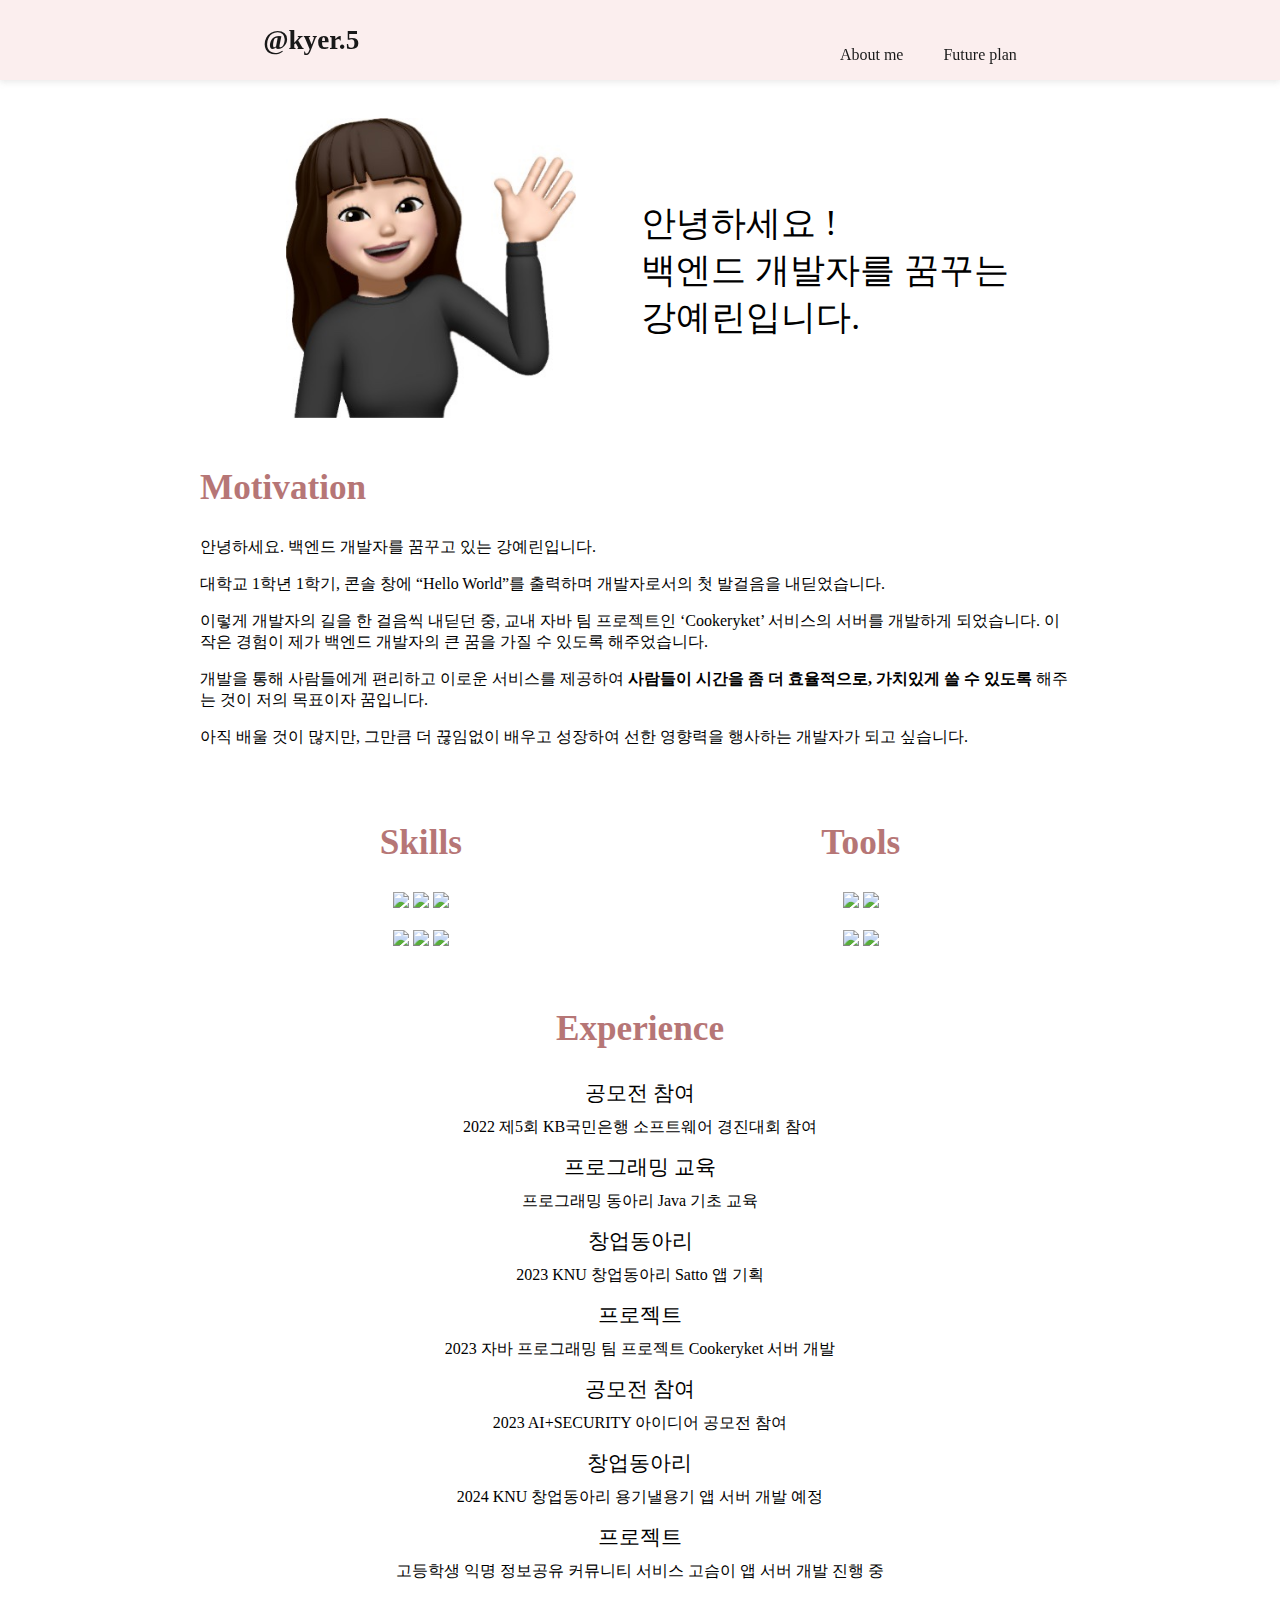
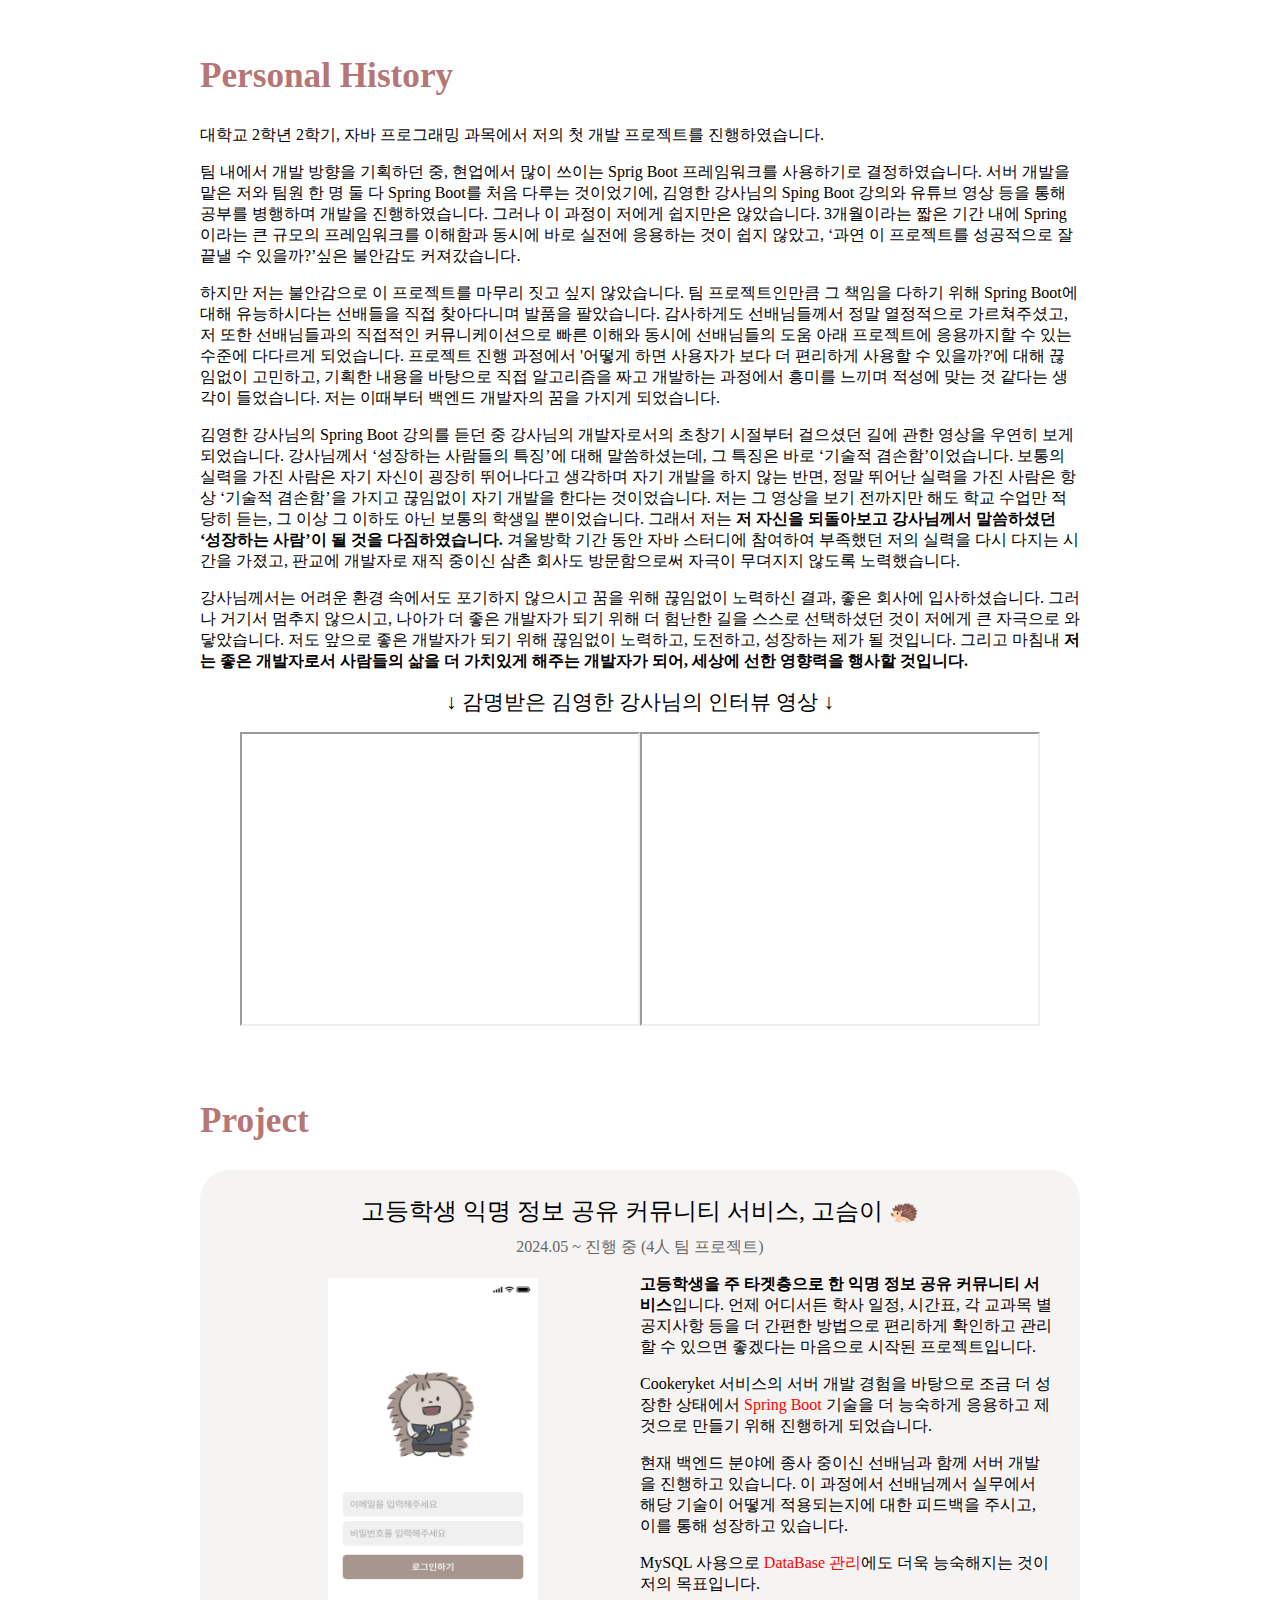
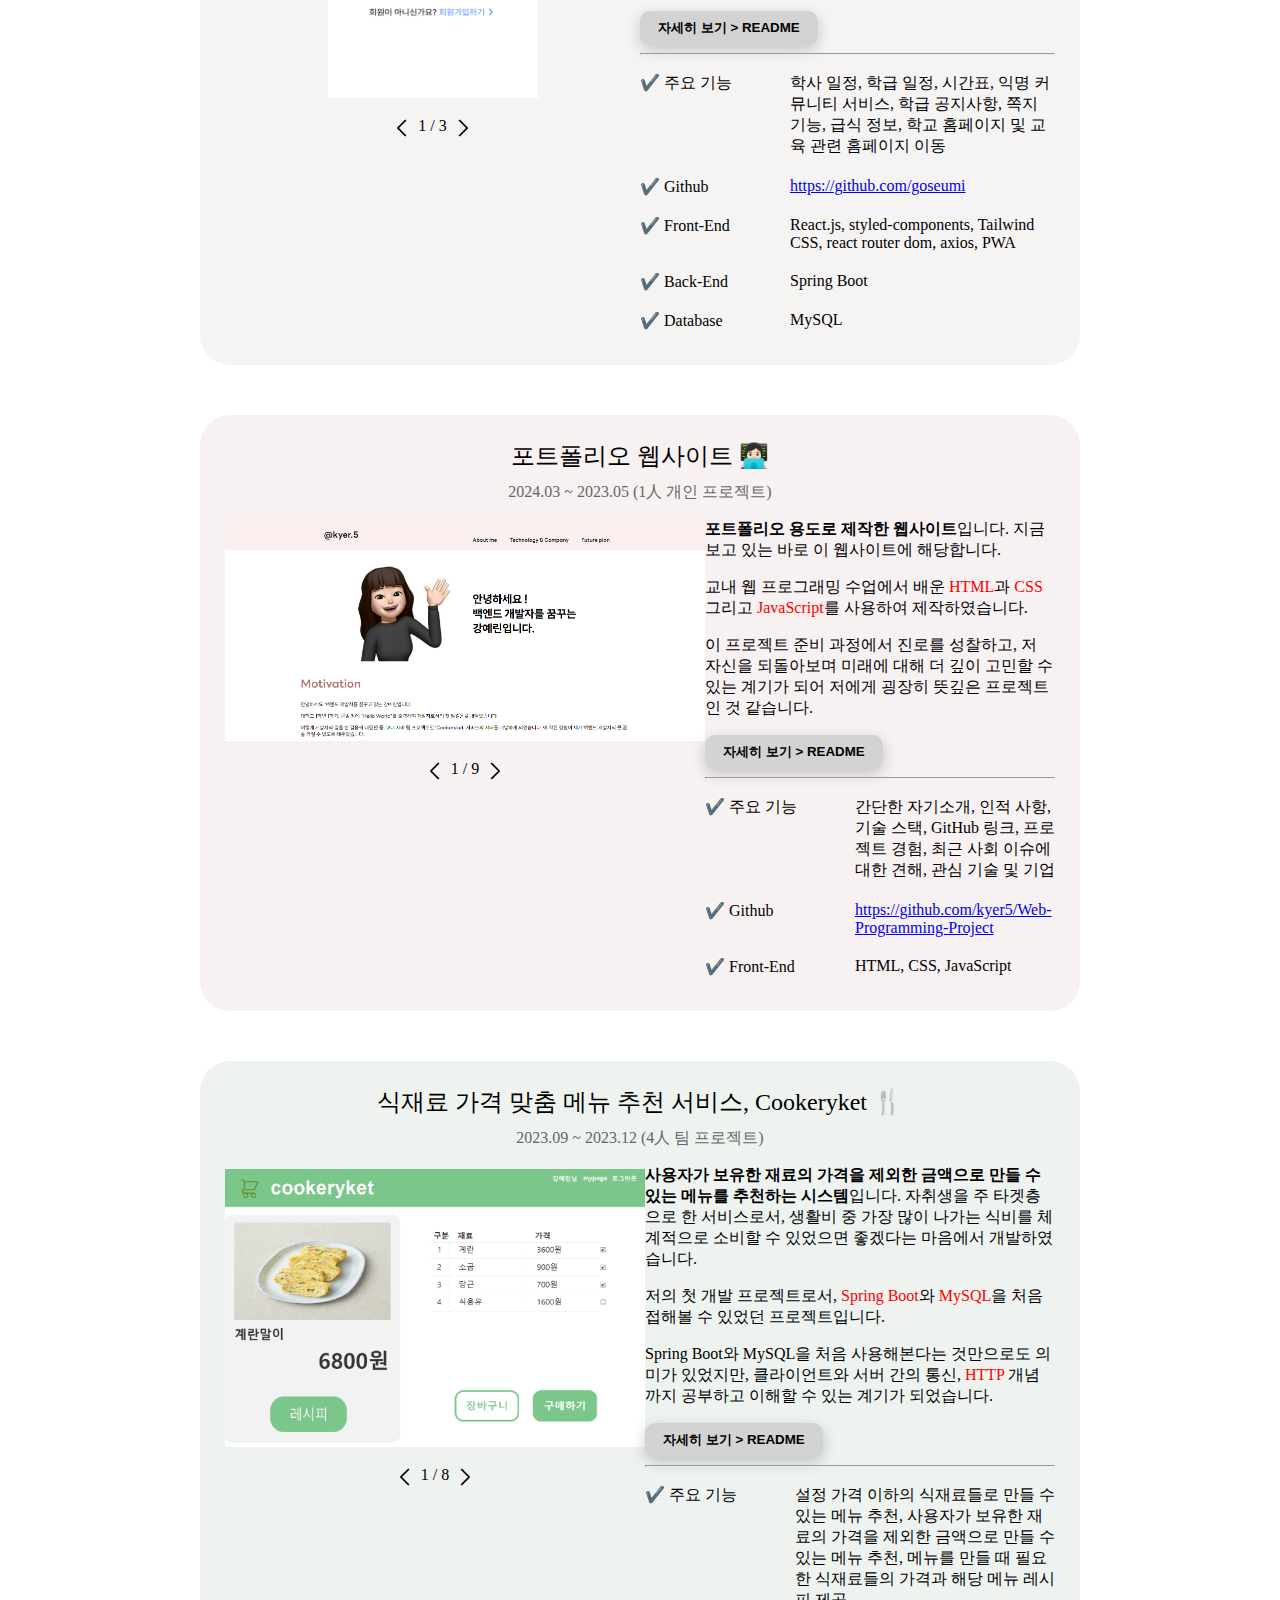
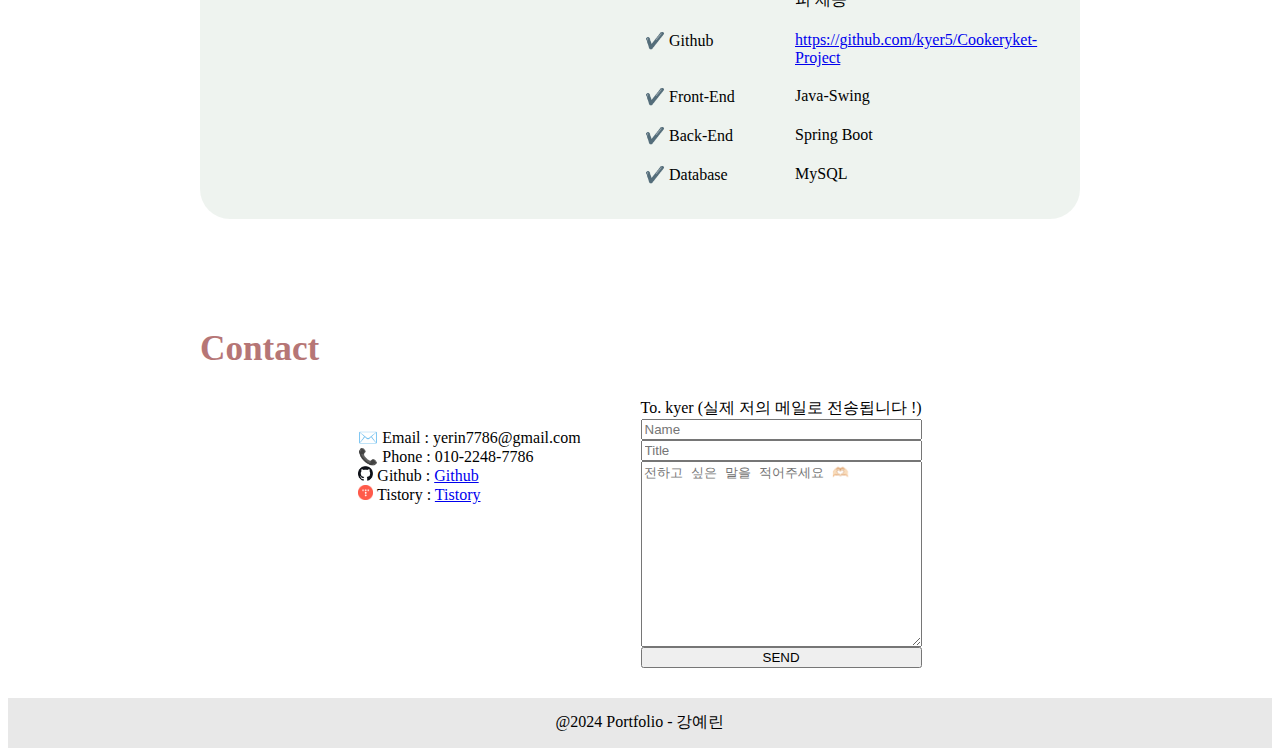
==== src/index.html @ 9c9d26cc "구름톤 유니브 제출용 수정" ====
<!DOCTYPE html>
<html lang="en">
<head>
  <meta charset="UTF-8">
  <meta name="viewport" content="width=device-width, initial-scale=1">
  <title>kyer.5</title>
  <link rel="stylesheet" href="css/font.css">
  <link rel="stylesheet" href="css/main.css">
</head>
<body>
<div id="wrap">
  <header>
    <h1><a href="index.html">@kyer.5</a></h1>
    <div id="header-inner">
      <nav>
        <ul>
          <li>
            <a href="index.html">About me</a>
          </li>
          <!--<li>
            <a href="html/technology_company.html">Technology & Company</a>
          </li>-->
          <li>
            <a href=html/future_plan.html>Future plan</a>
          </li>
        </ul>
      </nav>
    </div>
  </header>
  <section>
    <div class="content-wrap">
      <div class="s-inner">
        <div id="masthead">
          <figure id="mastHeadImage">
            <img src="image/index/profile.jpg" id="profile"/>
          </figure>
          <div id="mastHeadTitle">
            안녕하세요 !
            <br>
            백엔드 개발자를 꿈꾸는
            <br>
            강예린입니다.
          </div>
        </div>
        <article id="motivation">
          <h2 class="sub-theme">Motivation</h2>
          <p>안녕하세요. 백엔드 개발자를 꿈꾸고 있는 강예린입니다.</p>
          <p>대학교 1학년 1학기, 콘솔 창에 “Hello World”를 출력하며 개발자로서의 첫 발걸음을 내딛었습니다.</p>
          <p>이렇게 개발자의 길을 한 걸음씩 내딛던 중, 교내 자바 팀 프로젝트인 ‘Cookeryket’ 서비스의 서버를 개발하게 되었습니다. 이 작은 경험이 제가 백엔드 개발자의 큰 꿈을 가질 수
            있도록 해주었습니다.</p>
          <p>개발을 통해 사람들에게 편리하고 이로운 서비스를 제공하여 <strong>사람들이 시간을 좀 더 효율적으로, 가치있게 쓸 수 있도록</strong> 해주는 것이 저의 목표이자 꿈입니다.</p>
          <p>아직 배울 것이 많지만, 그만큼 더 끊임없이 배우고 성장하여 선한 영향력을 행사하는 개발자가 되고 싶습니다.</p>
        </article>
        <article id="skillsAndTools">
          <div id="skills">
            <h2 class="sub-theme">Skills</h2>
            <a href="https://www.oracle.com/java/" target="_blank" class="simple-icon">
              <img src="https://img.shields.io/badge/JAVA-fc3838?style=flat&amp;logo=OpenJDK&amp;logoColor=white"></a>
            <a href="https://spring.io/projects/spring-boot" target="_blank" class="simple-icon">
              <img
                  src="https://img.shields.io/badge/Spring Boot-6db33f?style=flat&amp;logo=SpringBoot&amp;logoColor=white"></a>
            <a href="https://www.mysql.com" target="_blank" class="simple-icon">
              <img src="https://img.shields.io/badge/MySQL-4479A1?style=flat&amp;logo=MySQL&amp;logoColor=white"></a>
            <br>
            <br>
            <a href="https://www.mysql.com" target="_blank" class="simple-icon">
              <img src="https://img.shields.io/badge/HTML5-E34F26?style=flat&amp;logo=HTML5&amp;logoColor=white"></a>
            <a href="https://www.mysql.com" target="_blank" class="simple-icon">
              <img src="https://img.shields.io/badge/CSS3-1572B6?style=flat&amp;logo=css3&amp;logoColor=white"></a>
            <a href="https://www.mysql.com" target="_blank" class="simple-icon">
              <img
                  src="https://img.shields.io/badge/javascript-F7DF1E?style=flat&amp;logo=javascript&amp;logoColor=white"></a>
          </div>
          <div id="tools">
            <h2 class="sub-theme">Tools</h2>
            <a href="https://www.jetbrains.com/ko-kr/idea/" target="_blank" class="simple-icon">
              <img
                  src="https://img.shields.io/badge/IntelliJ IDEA-000000?style=flat&amp;logo=IntelliJ IDEA&amp;logoColor=white"></a>
            <a href="https://git-scm.com" target="_blank" class="simple-icon">
              <img src="https://img.shields.io/badge/Git-f05032?style=flat&amp;logo=Git&amp;logoColor=white"></a>
            <br>
            <br>
            <a href="https://www.postman.com/" target="_blank" class="simple-icon">
              <img
                  src="https://img.shields.io/badge/Postman-FF6C37?style=flat&amp;logo=Postman&amp;logoColor=white"></a>
            <a href="https://www.postman.com/" target="_blank" class="simple-icon">
              <img src="https://img.shields.io/badge/Figma-F24E1E?style=flat&amp;logo=Figma&amp;logoColor=white"></a>
          </div>
        </article>
        <article id="experience">
          <h2 class="sub-theme">Experience</h2>
          <li>
            <div class="middle-size">공모전 참여</div>
            2022 제5회 KB국민은행 소프트웨어 경진대회 참여
          </li>
          <li>
            <div class="middle-size">프로그래밍 교육</div>
            프로그래밍 동아리 Java 기초 교육
          </li>
          <li>
            <div class="middle-size">창업동아리</div>
            2023 KNU 창업동아리 Satto 앱 기획
          </li>
          <li>
            <div class="middle-size">프로젝트</div>
            2023 자바 프로그래밍 팀 프로젝트 Cookeryket 서버 개발
          </li>
          <li>
            <div class="middle-size">공모전 참여</div>
            2023 AI+SECURITY 아이디어 공모전 참여
          </li>
          <li>
            <div class="middle-size">창업동아리</div>
            2024 KNU 창업동아리 용기낼용기 앱 서버 개발 예정
          </li>
          <li>
            <div class="middle-size">프로젝트</div>
            고등학생 익명 정보공유 커뮤니티 서비스 고슴이 앱 서버 개발 진행 중
          </li>
        </article>
        <article id="personalHistory">
          <h2 class="sub-theme">Personal History</h2>
          <p>
            대학교 2학년 2학기, 자바 프로그래밍 과목에서 저의 첫 개발 프로젝트를 진행하였습니다.
          </p>
          <p>
            팀 내에서 개발 방향을 기획하던 중, 현업에서 많이 쓰이는 Sprig Boot 프레임워크를 사용하기로 결정하였습니다.
            서버 개발을 맡은 저와 팀원 한 명 둘 다 Spring Boot를 처음 다루는 것이었기에, 김영한 강사님의 Sping Boot 강의와 유튜브 영상 등을 통해 공부를 병행하며 개발을
            진행하였습니다.
            그러나 이 과정이 저에게 쉽지만은 않았습니다.
            3개월이라는 짧은 기간 내에 Spring이라는 큰 규모의 프레임워크를 이해함과 동시에 바로 실전에 응용하는 것이 쉽지 않았고, ‘과연 이 프로젝트를 성공적으로 잘 끝낼 수 있을까?’싶은 불안감도
            커져갔습니다.
          </p>
          <p>
            하지만 저는 불안감으로 이 프로젝트를 마무리 짓고 싶지 않았습니다.
            팀 프로젝트인만큼 그 책임을 다하기 위해 Spring Boot에 대해 유능하시다는 선배들을 직접 찾아다니며 발품을 팔았습니다.
            감사하게도 선배님들께서 정말 열정적으로 가르쳐주셨고, 저 또한 선배님들과의 직접적인 커뮤니케이션으로 빠른 이해와 동시에 선배님들의 도움 아래 프로젝트에 응용까지할 수 있는 수준에 다다르게
            되었습니다.
            프로젝트 진행 과정에서 '어떻게 하면 사용자가 보다 더 편리하게 사용할 수 있을까?'에 대해 끊임없이 고민하고, 기획한 내용을 바탕으로 직접 알고리즘을 짜고 개발하는 과정에서 흥미를 느끼며
            적성에 맞는 것 같다는 생각이 들었습니다.
            <em>저는 이때부터 백엔드 개발자의 꿈을 가지게 되었습니다.</em>
          </p>
          <p>
            김영한 강사님의 Spring Boot 강의를 듣던 중 강사님의 개발자로서의 초창기 시절부터 걸으셨던 길에 관한 영상을 우연히 보게 되었습니다.
            강사님께서 ‘성장하는 사람들의 특징’에 대해 말씀하셨는데, 그 특징은 바로 ‘<em>기술적 겸손함</em>’이었습니다.
            보통의 실력을 가진 사람은 자기 자신이 굉장히 뛰어나다고 생각하며 자기 개발을 하지 않는 반면, 정말 뛰어난 실력을 가진 사람은 항상 ‘기술적 겸손함’을 가지고 끊임없이 자기 개발을 한다는
            것이었습니다.
            저는 그 영상을 보기 전까지만 해도 학교 수업만 적당히 듣는, 그 이상 그 이하도 아닌 보통의 학생일 뿐이었습니다.
            그래서 저는 <strong>저 자신을 되돌아보고 강사님께서 말씀하셨던 ‘성장하는 사람’이 될 것을 다짐하였습니다.</strong>
            겨울방학 기간 동안 자바 스터디에 참여하여 부족했던 저의 실력을 다시 다지는 시간을 가졌고, 판교에 개발자로 재직 중이신 삼촌 회사도 방문함으로써 자극이 무뎌지지 않도록 노력했습니다.
          </p>
          <p>
            강사님께서는 어려운 환경 속에서도 포기하지 않으시고 꿈을 위해 끊임없이 노력하신 결과, 좋은 회사에 입사하셨습니다.
            그러나 거기서 멈추지 않으시고, 나아가 더 좋은 개발자가 되기 위해 더 험난한 길을 스스로 선택하셨던 것이 저에게 큰 자극으로 와닿았습니다.
            저도 앞으로 좋은 개발자가 되기 위해 끊임없이 노력하고, 도전하고, 성장하는 제가 될 것입니다.
            그리고 마침내 <strong>저는 좋은 개발자로서 사람들의 삶을 더 가치있게 해주는 개발자가 되어, 세상에 선한 영향력을 행사할 것입니다.</strong>
          </p>
          <div class="middle-size">↓ 감명받은 김영한 강사님의 인터뷰 영상 ↓</div>
          <figure id="youtube">
            <iframe class="youtube-player"
                    src="https://www.youtube.com/embed/_HTj5b59Em0?si=GPtNGM2l-0Gg4qqu"
                    title="YouTube video player"
                    allow="accelerometer; autoplay; clipboard-write; encrypted-media;
                                    gyroscope; picture-in-picture; web-share"
                    referrerpolicy="strict-origin-when-cross-origin" allowfullscreen>
            </iframe>
            <iframe class="youtube-player"
                    src="https://www.youtube.com/embed/MNyNRraMU8Y?si=VzzTMIPouLsVgLO7"
                    title="YouTube video player"
                    allow="accelerometer; autoplay; clipboard-write; encrypted-media;
                                    gyroscope; picture-in-picture; web-share"
                    referrerpolicy="strict-origin-when-cross-origin" allowfullscreen>
            </iframe>
          </figure>
        </article>
        <article id="project">
          <h2 class="sub-theme">Project</h2>
          <div class="box1">
            <div class="project-title">
              고등학생 익명 정보 공유 커뮤니티 서비스, 고슴이 🦔
            </div>
            <div class="project-period">
              <span class="text-color-gray">2024.05 ~ 진행 중 (4人 팀 프로젝트)</span>
            </div>
            <div class="project-content">
              <div class="project-image-slider-box">
                <div class="project-image-slider-goseumi">
                  <div class="project-image-container-box-goseumi">
                    <div class="project-image-container-goseumi">
                      <div class="project-image-inner">
                        <img src="image/index/project/goseumi/goseumi_01.png" class="goseumi-img"/>
                      </div>
                      <div class="project-image-inner">
                        <img src="image/index/project/goseumi/goseumi_02.png" class="goseumi-img"/>
                      </div>
                      <div class="project-image-inner">
                        <img src="image/index/project/goseumi/goseumi_03.png" class="goseumi-img"/>
                      </div>
                    </div>
                  </div>
                  <div class="slider-page">
                    <button type="button" class="prev" id="goseumi-prev-btn">
                      <img src="image/index/project/left_arrow.png" class="slider-btn"/>
                    </button>
                    <div>
                      <span id="goseumi-current-number">1</span>
                      /
                      <span>3</span>
                    </div>
                    <button type="button" class="next" id="goseumi-next-btn">
                      <img src="image/index/project/right_arrow.png" class="slider-btn"/>
                    </button>
                  </div>
                  <script src="js/goseumi_image_slide.js"></script>
                </div>
              </div>
              <div class="project-description">
                <p><b>고등학생을 주 타겟층으로 한 익명 정보 공유 커뮤니티 서비스</b>입니다.
                  언제 어디서든 학사 일정, 시간표, 각 교과목 별 공지사항 등을 더 간편한 방법으로 편리하게 확인하고 관리할 수 있으면 좋겠다는 마음으로 시작된 프로젝트입니다.</p>
                <p>Cookeryket 서비스의 서버 개발 경험을 바탕으로 조금 더 성장한 상태에서 <span class="text-color-red">Spring Boot</span> 기술을 더
                  능숙하게 응용하고 제것으로 만들기 위해 진행하게 되었습니다.
                <p>현재 백엔드 분야에 종사 중이신 선배님과 함께 서버 개발을 진행하고 있습니다.
                  이 과정에서 선배님께서 실무에서 해당 기술이 어떻게 적용되는지에 대한 피드백을 주시고, 이를 통해 성장하고 있습니다.</p>
                <p>MySQL 사용으로 <span class="text-color-red">DataBase 관리</span>에도 더욱 능숙해지는 것이 저의 목표입니다.</p>
                <button id="myBtn1" class="readme-btn" type="button" onclick="showModal('myModal1')">자세히 보기 > README
                </button>
                <div id="myModal1" class="modal">
                  <div class="modal-content">
                    <span class="close" onclick="closeModal('myModal1')">&times;</span>
                    <h2>고등학생 익명 정보 공유 커뮤니티 서비스, 고슴이 🦔</h2>
                    <hr>
                    <h3>📌 Summary</h3>
                    <p><b>고등학생을 주 타겟층으로 한 익명 정보 공유 서비스</b>입니다. 언제 어디서든 학시 일정, 시간표, 각 교과목 별 공지사항 등을 더 간편한 방법으로 편리하게
                      확인하고 관리할 수 있으면 좋겠다는 마음으로 시작된 프로젝트입니다.</p>
                    <p>Cookeryket 서비스의 서버 개발 경험을 바탕으로 조금 더 성장한 상태에서 Spring Boot 기술을 더 능숙하게 응용하고 제것으로 만들기 위해 진행하게
                      되었습니다.</p>
                    <p>MySQL 사용으로 DataBase 관리에도 더욱 능숙해지는 것이 저의 목표입니다.</p>
                    <h3>* 주요 기능</h3>
                    <ul>
                      <li>
                        학사 일정, 학급 일정, 학급 공지사항, 시간표, 급식 정보 확인하기
                      </li>
                      <li>
                        익명 커뮤니티 서비스
                      </li>
                      <li>
                        쪽지 기능
                      </li>
                      <li>
                        학교 홈페이지 및 교육 관련 홈페이지 이동
                      </li>
                    </ul>
                    <h3>🤔 Background</h3>
                    <p> 요즘 대부분의 고등학교에서 학생들에게 태블릿을 지급한다는 사실을 알게 된 것에서 출발한 토이 프로젝트입니다.
                      현재 고등학교 3학년인 제 동생이 수행평가 공지, 시간표, 급식 정보를 더 간편하게 확인하고 싶다는 말에 기반하여 개발하게 되었습니다.
                      저의 학창시절에도 시간표나 급식 정보를 각각 다른 홈페이지에서 번거롭게 확인했던 기억에 매우 실용적인 기능이라는 생각이 들었고,
                      마침 Spring Boot를 더 공부하고 활용해보고 싶었기에 딱 좋은 프로젝트라고 판단하였습니다.</p>
                    <h3>🔍 Meaning</h3>
                    <p> 프로젝트를 기획하고 개발에 들어간지 얼마 되지 않아, 프로젝트를 끝낸 후에 회고를 적을 예정입니다 !</p>
                    <h3>🔨 Technology Stack(s)</h3>
                    <ul>
                      <li>
                        Frontend : React.js, styled-components, Tailwind CSS, react router dom, axios, PWA
                      </li>
                      <li>
                        Backend : Spring Boot
                      </li>
                      <li>
                        Database : MySQL
                      </li>
                    </ul>
                    <h3>👪 Members</h3>
                    <ul>
                      <li>
                        오진영 (Frontend) : <a href="https://github.com/JJJJ55">https://github.com/JJJJ55</a>
                      </li>
                      <li>
                        윤가은 (Frontend) : <a href="https://github.com/yungan9">https://github.com/yungan9</a>
                      </li>
                      <li>
                        송광호 (Backend) : <a href="https://github.com/skh990427">https://github.com/skh990427</a>
                      </li>
                      <li>
                        강예린 (Backend) : 본인
                      </li>
                    </ul>
                  </div>
                </div>
                <script src="js/modal.js"></script>
                <hr>
                <div class="project-description-skill">
                  <div class="project-description-skill-type">
                    <div class="project-description-label">
                      ✔️ 주요 기능
                    </div>
                    <div class="project-description-value">
                      학사 일정, 학급 일정, 시간표, 익명 커뮤니티 서비스, 학급 공지사항, 쪽지 기능, 급식 정보, 학교 홈페이지 및 교육 관련 홈페이지 이동
                    </div>
                  </div>
                  <div class="project-description-skill-type">
                    <div class="project-description-label">
                      ✔️ Github
                    </div>
                    <div class="project-description-value">
                      <a href="https://github.com/goseumi">https://github.com/goseumi</a>
                    </div>
                  </div>
                  <div class="project-description-skill-type">
                    <div class="project-description-label">
                      ✔️ Front-End
                    </div>
                    <div class="project-description-value">
                      React.js, styled-components, Tailwind CSS, react router dom, axios, PWA
                    </div>
                  </div>
                  <div class="project-description-skill-type">
                    <div class="project-description-label">
                      ✔️ Back-End
                    </div>
                    <div class="project-description-value">
                      Spring Boot
                    </div>
                  </div>
                  <div class="project-description-skill-type">
                    <div class="project-description-label">
                      ✔️ Database
                    </div>
                    <div class="project-description-value">
                      MySQL
                    </div>
                  </div>
                </div>
              </div>
            </div>
          </div>
          <div class="box2">
            <div class="project-title">
              포트폴리오 웹사이트 👩🏻‍💻
            </div>
            <div class="project-period">
              <span class="text-color-gray">2024.03 ~ 2023.05 (1人 개인 프로젝트)</span>
            </div>
            <div class="project-content">
              <div class="project-image-slider-box">
                <div class="project-image-slider-portfolio">
                  <div class="project-image-container-box-portfolio">
                    <div class="project-image-container-portfolio">
                      <div class="project-image-inner">
                        <img src="image/index/project/portfolio/portfolio_01.png" class="portfolio-img"/>
                      </div>
                      <div class="project-image-inner">
                        <img src="image/index/project/portfolio/portfolio_02.png" class="portfolio-img"/>
                      </div>
                      <div class="project-image-inner">
                        <img src="image/index/project/portfolio/portfolio_03.png" class="portfolio-img"/>
                      </div>
                      <div class="project-image-inner">
                        <img src="image/index/project/portfolio/portfolio_04.png" class="portfolio-img"/>
                      </div>
                      <div class="project-image-inner">
                        <img src="image/index/project/portfolio/portfolio_05.png" class="portfolio-img"/>
                      </div>
                      <div class="project-image-inner">
                        <img src="image/index/project/portfolio/portfolio_06.png" class="portfolio-img"/>
                      </div>
                      <div class="project-image-inner">
                        <img src="image/index/project/portfolio/portfolio_07.png" class="portfolio-img"/>
                      </div>
                      <div class="project-image-inner">
                        <img src="image/index/project/portfolio/portfolio_08.png" class="portfolio-img"/>
                      </div>
                      <div class="project-image-inner">
                        <img src="image/index/project/portfolio/portfolio_09.png" class="portfolio-img"/>
                      </div>
                    </div>
                  </div>
                  <div class="slider-page">
                    <button type="button" class="prev" id="portfolio-prev-btn">
                      <img src="image/index/project/left_arrow.png" class="slider-btn"/>
                    </button>
                    <div>
                      <span id="portfolio-current-number">1</span>
                      /
                      <span>9</span>
                    </div>
                    <button type="button" class="next" id="portfolio-next-btn">
                      <img src="image/index/project/right_arrow.png" class="slider-btn"/>
                    </button>
                  </div>
                </div>
                <script src="js/portfolio_image_slide.js"></script>
              </div>
              <div class="project-description">
                <p><b>포트폴리오 용도로 제작한 웹사이트</b>입니다.
                  지금 보고 있는 바로 이 웹사이트에 해당합니다.</p>
                <p>교내 웹 프로그래밍 수업에서 배운 <span class="text-color-red">HTML</span>과 <span
                    class="text-color-red">CSS</span>
                  그리고 <span class="text-color-red">JavaScript</span>를 사용하여 제작하였습니다.</p>
                <p>이 프로젝트 준비 과정에서 진로를 성찰하고, 저 자신을 되돌아보며 미래에 대해 더 깊이 고민할 수 있는 계기가 되어 저에게 굉장히 뜻깊은 프로젝트인 것 같습니다.</p>
                <button id="myBtn2" class="readme-btn" type="button" onclick="showModal('myModal2')">자세히 보기 > README
                </button>
                <div id="myModal2" class="modal">
                  <div class="modal-content">
                    <span class="close" onclick="closeModal('myModal2')">&times;</span>
                    <h2>포트폴리오 웹사이트 👩🏻‍💻</h2>
                    <hr>
                    <h3>📌 Summary</h3>
                    <p><b>포트폴리오 용도로 제작한 웹사이트</b>입니다. 지금 보고 있는 바로 이 웹사이트에 해당합니다.
                    <p>교내 웹 프로그래밍 수업에서 배운 HTML과 CSS 그리고 JavaScript를 사용하여 제작하였습니다.</p>
                    <p>이 프로젝트 준비 과정에서 진로를 성찰하고, 저 자신을 되돌아보며 미래에 대해 더 깊이 고민할 수 있는 계기가 되어 저에게 굉장히 뜻깊은 프로젝트인 것 같습니다.</p>
                    <h3>* 주요 기능</h3>
                    <ul>
                      <li>
                        간단한 자기소개
                      </li>
                      <li>
                        기술 스택
                      </li>
                      <li>
                        프로젝트 경험
                      </li>
                      <li>
                        최근 사회 이슈에 대한 견해
                      </li>
                      <li>
                        관심 기술 및 기업
                      </li>
                    </ul>
                    <h3>🤔 Background</h3>
                    <p>교내 웹 프로그래밍 수업에서 진행한 개인 프로젝트로, 진로 성찰, 자기 평가, 취업 준비를 위해 자기 소개, 관심 기술, 관심 기업에 대해 작성하고 구현한 웹페이지
                      입니다.</p>
                    <h3>🔍 Meaning</h3>
                    <p> 지금까지 저는 웹페이지의 레이아웃을 구현할 때 CSS의 ‘display’, ‘float’, ‘position’ 같은 속성을 주로 사용해왔습니다.
                      그러나 이번 프로젝트에서는 뷰포트나 요소의 크기에 따라 동적으로 레이아웃을 배치하여 효율적으로 구현하고 싶었습니다.
                      그러나 기존의 방법들로는 이 방식대로 구현하기에 매우 복잡했습니다.
                      이로 인해 레이아웃을 표현하는 부분에서 어려움을 겪고 있었습니다.</p>
                    <p>해결책을 찾기 위해 여러 방법을 모색하던 중, CSS3에 추가된 ‘flexbox’ 속성을 알게 되었습니다.
                      flexbox는 뷰포트나 요소의 크기가 불명확하거나 동적으로 변할 때에도 요소를 효율적으로 배치하고, 정렬하고, 분산시키는 기능을 가지고 있었습니다.
                      그래서 저는 레이아웃 문제를 해결하기 위해 모든 ‘display’ 속성에 ‘flex’를 적용함으로써 제가 겪었던 문제를 해결할 수 있었습니다.</p>
                    <div class="result">
                      <figure>
                        <img src="image/index/project/portfolio/display_flex.png" id="portfolio-result-img-01"/>
                        <figcaption>
                          display: flex 적용 코드
                        </figcaption>
                      </figure>
                      <figure>
                        <img src="image/index/project/portfolio/flex_result.png" id="portfolio-result-img-02"/>
                        <figcaption>
                          display: flex 적용 후 justify-content: space-around로 뷰포트에 따라 자식 요소들이 적절한 위치에 배치된 모습
                        </figcaption>
                      </figure>
                    </div>
                    <p>웹 프로젝트 준비 과정에서 개발자를 꿈꾸는 다양한 사람들의 이야기가 담긴 포트폴리오들을 찾아 보게 되었습니다.
                      개발자가 되기 위해 정말 많은 사람들이 열심히 노력하고 있다는 것을 실감하였습니다.
                      또, 저의 추후 계획을 세워보면서 취업까지 시간이 정말 얼마 남지 않았다는 것을 크게 깨달았습니다. </p>
                    <p>이러한 것들이 저에게 큰 자극이 되었습니다.
                      안일하게만 생각했던 지난 시간들을 반성하고, 부지런히 공부하고 노력해야겠다는 마음을 다잡을 수 있는 계기가 되었습니다.
                      이렇게 저를 돌아보는 시간을 가지고, 추후 계획까지 세울 수 있게 되어 저에게 정말 뜻깊은 프로젝트인 것 같습니다.</p>
                    <h3>🔨 Technology Stack(s)</h3>
                    <ul>
                      <li>
                        Frontend : HTML, CSS, JavaScript
                      </li>
                    </ul>
                  </div>
                </div>
                <script src="js/modal.js"></script>
                <hr>
                <div class="project-description-skill">
                  <div class="project-description-skill-type">
                    <div class="project-description-label">
                      ✔️ 주요 기능
                    </div>
                    <div class="project-description-value">
                      간단한 자기소개, 인적 사항, 기술 스택, GitHub 링크, 프로젝트 경험, 최근 사회 이슈에 대한 견해, 관심 기술 및 기업
                    </div>
                  </div>
                  <div class="project-description-skill-type">
                    <div class="project-description-label">
                      ✔️ Github
                    </div>
                    <div class="project-description-value">
                      <a href="https://github.com/kyer5/Web-Programming-Project">https://github.com/kyer5/Web-Programming-Project</a>
                    </div>
                  </div>
                  <div class="project-description-skill-type">
                    <div class="project-description-label">
                      ✔️ Front-End
                    </div>
                    <div class="project-description-value">
                      HTML, CSS, JavaScript
                    </div>
                  </div>
                </div>
              </div>
            </div>
          </div>
          <div class="box3">
            <div class="project-title">
              식재료 가격 맞춤 메뉴 추천 서비스, Cookeryket 🍴
            </div>
            <div class="project-period">
              <span class="text-color-gray">2023.09 ~ 2023.12 (4人 팀 프로젝트)</span>
            </div>
            <div class="project-content">
              <div class="project-image-slider-box">
                <div class="project-image-slider-cookeryket">
                  <div class="project-image-container-box-cookeryket">
                    <div class="project-image-container-cookeryket">
                      <div class="project-image-inner">
                        <img src="image/index/project/cookeryket/cookeryket_01.png" class="cookeryket-img"/>
                      </div>
                      <div class="project-image-inner">
                        <img src="image/index/project/cookeryket/cookeryket_02.png" class="cookeryket-img"/>
                      </div>
                      <div class="project-image-inner">
                        <img src="image/index/project/cookeryket/cookeryket_03.png" class="cookeryket-img"/>
                      </div>
                      <div class="project-image-inner">
                        <img src="image/index/project/cookeryket/cookeryket_04.png" class="cookeryket-img"/>
                      </div>
                      <div class="project-image-inner">
                        <img src="image/index/project/cookeryket/cookeryket_05.png" class="cookeryket-img"/>
                      </div>
                      <div class="project-image-inner">
                        <img src="image/index/project/cookeryket/cookeryket_06.png" class="cookeryket-img"/>
                      </div>
                      <div class="project-image-inner">
                        <img src="image/index/project/cookeryket/cookeryket_07.png" class="cookeryket-img"/>
                      </div>
                      <div class="project-image-inner">
                        <img src="image/index/project/cookeryket/cookeryket_08.png" class="cookeryket-img"/>
                      </div>
                    </div>
                  </div>
                  <div class="slider-page">
                    <button type="button" class="prev" id="cookeryket-prev-btn">
                      <img src="image/index/project/left_arrow.png" class="slider-btn"/>
                    </button>
                    <div>
                      <span id="cookeryket-current-number">1</span>
                      /
                      <span>8</span>
                    </div>
                    <button type="button" class="next" id="cookeryket-next-btn">
                      <img src="image/index/project/right_arrow.png" class="slider-btn"/>
                    </button>
                  </div>
                  <script src="js/cookeryket_image_slide.js"></script>
                </div>
              </div>
              <div class="project-description">
                <p><b>사용자가 보유한 재료의 가격을 제외한 금액으로 만들 수 있는 메뉴를 추천하는 시스템</b>입니다.
                  자취생을 주 타겟층으로 한 서비스로서, 생활비 중 가장 많이 나가는 식비를 체계적으로 소비할 수 있었으면 좋겠다는 마음에서 개발하였습니다.</p>
                <p>저의 첫 개발 프로젝트로서, <span class="text-color-red">Spring Boot</span>와 <span
                    class="text-color-red">MySQL</span>을 처음 접해볼 수 있었던 프로젝트입니다.</p>
                <p>Spring Boot와 MySQL을 처음 사용해본다는 것만으로도 의미가 있었지만, 클라이언트와 서버 간의 통신, <span
                    class="text-color-red">HTTP</span> 개념까지 공부하고 이해할 수 있는 계기가 되었습니다.</p>
                <button id="myBtn3" class="readme-btn" type="button" onclick="showModal('myModal3')">자세히 보기 > README
                </button>
                <div id="myModal3" class="modal">
                  <div class="modal-content">
                    <span class="close" onclick="closeModal('myModal3')">&times;</span>
                    <h2>식재료 가격 맞춤 메뉴 추천 서비스, Cookeryket 🍴</h2>
                    <hr>
                    <h3>📌 Summary</h3>
                    <p><b>사용자가 보유한 재료의 가격을 제외한 금액으로 만들 수 있는 메뉴를 추천하는 시스템</b>입니다. 자취생을 주 타겟층으로 한 서비스로서, 생활비 중 가장 많이 나가는
                      식비를 체계적으로 소비할 수 있었으면 좋겠다는 마음에서 개발하였습니다.
                    <p>저의 첫 개발 프로젝트로서,Spring Boot와 MySQL을 처음 접해볼 수 있었던 프로젝트입니다.</p>
                    <p>Spring Boot와 MySQL을 처음 사용해본다는 것만으로도 의미가 있었지만, 클라이언트와 서버 간의 통신, HTTP 개념까지 공부하고 이해할 수 있는 계기가
                      되었습니다.</p>
                    <h3>* 주요 기능</h3>
                    <ul>
                      <li>
                        설정 가격 이하의 식재료들로 만들 수 있는 메뉴 추천
                      </li>
                      <li>
                        사용자가 보유한 재료의 가격을 제외한 금액으로 만들 수 있는 메뉴 추천
                      </li>
                      <li>
                        메뉴를 만들 때 필요한 식재료들의 가격과 해당 메뉴 레시피 제공
                      </li>
                    </ul>
                    <h3>🤔 Background</h3>
                    <p>2023년 2학기 재학 당시 ‘자바 프로그래밍2’라는 과목에서 진행한 4인 팀 프로젝트입니다.
                      어떤 주제로 프로젝트를 진행할지 고민하던 중, 자취생들이 생활비 중 가장 많은 지출을 차지하는 식비를 체계적으로 소비할 수 있으면 좋겠다는 생각을 바탕으로 이 주제를
                      선정하게 되었습니다.</p>
                    <h3>🔍 Meaning</h3>
                    <p>저는 메뉴에 필요한 재료들을 저장하는 방식에서 어려움을 느껴 많은 고민을 했습니다.</p>
                    <p>하나의 메뉴에는 여러 재료가 포함되어 있습니다. 그리고 하나의 재료는 여러 메뉴에 포함될 수 있으므로 메뉴와 재료는 다대다 관계의 특징을 띄고 있었습니다.</p>
                    <p>하지만 김영한 강사님의 Spring Boot 강의 중 다대다 관계는 관계형 데이터베이스는 물론이고 엔티티에서도 거의 사용하지 않는다고 하셨고, 지양하는 것이 좋다고 말씀 하셨습니다.
                      그래서 저는 이 다대다 관계로 복합키를 가진 이 테이블을 풀어내는 방법에 대해 고민했습니다.
                      밑에 사진 자료처럼 메뉴재료라는 테이블을 추가하여 다대다 관계를 일대다, 다대일 관계로 풀어내었고, 강사님께서 말씀하신 문제를 해결할 수 있었습니다.</p>
                    <p>그 당시 데이터베이스에 대한 개념이 전혀 없었고, 처음 다뤄보는 것이었기 때문에 이런 문제들에서 어려움을 겪었지만 노력 끝에 해결할 수 있었습니다.</p>
                    <div class="result">
                      <figure>
                        <img src="image/index/project/cookeryket/cookeryket_database.png" id="cookeryket-result-img"/>
                        <figcaption>
                          cookeryket database 중 menu_ingredient 테이블
                        </figcaption>
                      </figure>
                    </div>
                    <p> 처음으로 Git을 사용하여 다른 사람들과의 협업을 경험한 프로젝트라는 점에서 의미가 깊습니다.
                      Git을 어떻게 사용하는지 배웠을 뿐만 아니라, 한 학기 동안 다른 사람들과 호흡을 맞추는 법에 대해서도 배울 수 있었던 프로젝트입니다.</p>
                    <p> 당시에는 Git을 포함하여 Spring Boot와 DB에 대한 기본적인 지식조차 없었지만, 이것들을 익히면서 결과적으로 뿌듯한 결실을 얻을 수 있었다는 점에서 저 자신을 한
                      단계 성장시킨 프로젝트이기도 합니다.</p>
                    <p>마지막으로, 제가 백엔드 개발자의 꿈을 심어준 프로젝트입니다. 시작의 계기는 수업이었지만, 결과적으로는 저의 적성에 맞는 분야를 찾았기에 굉장히 뜻깊은
                      프로젝트입니다.</p>
                    <h3>🔨 Technology Stack(s)</h3>
                    <ul>
                      <li>
                        Frontend : Java-Swing
                      </li>
                      <li>
                        Backend : Spring Boot
                      </li>
                      <li>
                        Database : MySQL
                      </li>
                    </ul>
                    <h3>👪 Members</h3>
                    <ul>
                      <li>
                        강윤묵 (Frontend) : <a
                          href="https://github.com/KingKingYunMook">https://github.com/KingKingYunMook</a>
                      </li>
                      <li>
                        김은별 (Frontend) : <a href="https://github.com/eunbel22">https://github.com/eunbel22</a>
                      </li>
                      <li>
                        강예린 (Backend) : 본인
                      </li>
                      <li>
                        차주혜 (Backend) : <a href="https://github.com/Alal11">https://github.com/Alal11</a>
                      </li>
                    </ul>
                  </div>
                </div>
                <hr>
                <div class="project-description-skill">
                  <div class="project-description-skill-type">
                    <div class="project-description-label">
                      ✔️ 주요 기능
                    </div>
                    <div class="project-description-value">
                      설정 가격 이하의 식재료들로 만들 수 있는 메뉴 추천, 사용자가 보유한 재료의 가격을 제외한 금액으로 만들 수 있는 메뉴 추천, 메뉴를 만들 때 필요한 식재료들의 가격과
                      해당 메뉴 레시피 제공
                    </div>
                  </div>
                  <div class="project-description-skill-type">
                    <div class="project-description-label">
                      ✔️ Github
                    </div>
                    <div class="project-description-value">
                      <a href="https://github.com/kyer5/Cookeryket-Project">https://github.com/kyer5/Cookeryket-Project</a>
                    </div>
                  </div>
                  <div class="project-description-skill-type">
                    <div class="project-description-label">
                      ✔️ Front-End
                    </div>
                    <div class="project-description-value">
                      Java-Swing
                    </div>
                  </div>
                  <div class="project-description-skill-type">
                    <div class="project-description-label">
                      ✔️ Back-End
                    </div>
                    <div class="project-description-value">
                      Spring Boot
                    </div>
                  </div>
                  <div class="project-description-skill-type">
                    <div class="project-description-label">
                      ✔️ Database
                    </div>
                    <div class="project-description-value">
                      MySQL
                    </div>
                  </div>
                </div>
              </div>
            </div>
          </div>
        </article>
        <!--<article id="social-issue">
          <h2 class="sub-theme">Social Issue</h2>
          <div class="middle-size">'<span class="social-issue-red">혈액순환</span>으로 딥페이크 잡아낸다.'</div>
          <p>[빙엄턴대학(Binghamton University)과 인텔(Intel) 연구원들의 딥페이크 식별 연구]</p>
          <p>최근 빙엄턴대학과 인텔의 연구원이 공동으로 사람의 심장 박동으로 인물 영상이 실제인지 여부를 90% 이상 알아낼 수 있는 <b><span class="text-color-blue">페이크캐쳐(FakeCacher)</span></b>라는
            딥러닝 시스템을 개발했습니다.</p>
          <figure>
            <img src="image/index/social_issue/deepfake_01.png" id="social-issue-img-01"/>
            <figcaption>실제와 가짜 영상을 보여주는 여러 개 영상 스크린샷. [출처: IEEE Transactions on Pattern Analysis and Machine Learning]
            </figcaption>
          </figure>
          <p>특히 사람 얼굴 영상에는 혈액순환으로 맥박에서 발생하는 색채의 미묘한 변화가 감지해 분류한다고 밝혔습니다.<br>
            이 기술은 <b><span class="text-color-blue">포토플라이스모그래피(Pooplethysmography, PPG)</span></b>라고 하는 기법을 기반으로
            개발되었습니다.</p>
          <p>딥 페이크(deep fake)는 혈액순환에 의한 색 변화도 포함되었지만, 생물학적 신호가 서로 다른 합성 안면 부분에 일관성 있게 존재하지 않습니다.<br>
            얼굴 합성 내용에는 안정적인 PPG를 가진 프레임이 들어 있지 않아 맥박이 얼굴에 어떻게 나타나는지를 실제처럼 흉내 낼 수 없습니다.</p>
          <figure>
            <img src="image/index/social_issue/deepfake_02.png" is="social-issue-img-02"/>
            <figcaption>실제와 가짜 영상을 보여주는 여러 개 영상 스크린 샷. [출처: arXiv]</figcaption>
          </figure>
          <p>이러한 솔루션은 잘못된 정보로부터 사람들을 보호하기 위한 긍정적인 연구 분야라고 생각합니다.</p>
          <p>딥페이크는 영화, 게임, 쇼핑 등 다양한 분야에서 산업적 활용 가치가 높은 기술입니다.<br>
            딥페이크의 기반 기술인 GAN을 처리할 수 있는 NPU 기술도 점점 고도화되고 있어, 다양한 종류의 애플리케이션과 서비스 개발 전망이 밝습니다.</p>
          <p>하지만 현재 딥페이크 기술은 긍정적인 활용 가치와는 달리 디지털 성범죄, 정치적 선동, 그리고 기업 이미지 손상 등의 부정적인 목적으로 사용되고 있습니다.<br>
            딥페이크를 이용한 범죄는 고도화된 IT 기술에 비해 올바른 사회적 가치관이 아직 확립되지 않은 상태에서 발생한 문화 지체 현상의 한 유형입니다.<br>
            일반적인 문화 지체 현상은 정책적 대안이나 인식 개선 운동으로 해결할 수 있지만,<br>
            <b><span class="text-color-blue">딥페이크의 경우 이러한 피해에 대응하기 위해 기술적 준비가 병행되어야 한다고 생각합니다.</span></b></p>
        </article>-->
        <article id="contact">
          <h2 class="sub-theme">Contact</h2>
          <div class="contact-inner">
            <div class="contact-inner-left">
              <div class="contact-inner-inform">
                <li>
                  ✉️ Email : yerin7786@gmail.com
                </li>
                <li>
                  📞 Phone : 010-2248-7786
                </li>
                <li>
                  <img src="image/index/contact/github.png" id="github-logo-img"/>
                  Github : <a href="https://github.com/kyer5">Github</a>
                </li>
                <li>
                  <img src="image/index/contact/tistory.png" id="tistory-logo-img"/>
                  Tistory : <a href="https://kyer5.tistory.com/">Tistory</a>
                </li>
              </div>
            </div>
            <div class="contact-inner-right">
              <form class="gform" method="POST" data-email="yerin7786@gmail.com"
                    action="https://script.google.com/macros/s/AKfycbxprNb01MY9IWqrqlk3ZFop19tQNa2cgfPgYkRTjU6nTfGSXlob-62QUVMUo2ZLAoXB/exec">
                To. kyer (실제 저의 메일로 전송됩니다 !)
                <input type="text" name="name" placeholder="Name" autocomplete="off">
                <input type="text" name="title" placeholder="Title" autocomplete="off">
                <textarea name="message" placeholder="전하고 싶은 말을 적어주세요 🫶🏻" cols="30" rows="12"
                          autocomplete="off"></textarea>
                <button type="submit">SEND</button>
              </form>
              <script src="js/send_mail.js"></script>
            </div>
          </div>
        </article>
      </div>
    </div>
  </section>
  <footer>
    <div class="footer-inner">
      @2024 Portfolio - 강예린
    </div>
  </footer>
</div>
</body>
</html>
---- src/css/font.css ----
body {
    font-family: "LINESeedKR-Rg", Serif;
}

/*header*/
header li {
    font-family: "LINESeedKR-Bd", Serif;
}

h1, h2, h3, h4 {
    font-family: "LINESeedKR-Bd", Serif;
}

/*section*/
/*masthead*/
#mastHeadTitle {
    font-family: "LINESeedKR-Bd", Serif;
}

/*experience*/
.experience-title, .project-title {
    font-family: "LINESeedKR-Bd", Serif;
}

.middle-size {
    font-family: "LINESeedKR-Bd", Serif;
}

.plan-period {
    font-family: "LINESeedKR-Bd", Serif;
}

.plan-title {
    font-family: "LINESeedKR-Bd", Serif;
}

.spring-feature-name {
    font-family: "LINESeedKR-Bd", Serif;
}

strong {
    font-family: "LINESeedKR-Bd", Serif;
}

em {
    font-family: "LINESeedKR-Bd", Serif;
}

.mvc-name {
    font-family: "LINESeedKR-Bd", Serif;
}

@font-face {
    font-family: 'LINESeedKR-Th';
    src: url('https://fastly.jsdelivr.net/gh/projectnoonnu/noonfonts_11-01@1.0/LINESeedKR-Th.woff2') format('woff2');
    font-weight: 100;
    font-style: normal;
}

@font-face {
    font-family: 'LINESeedKR-Rg';
    src: url('https://fastly.jsdelivr.net/gh/projectnoonnu/noonfonts_11-01@1.0/LINESeedKR-Rg.woff2') format('woff2');
    font-weight: 400;
    font-style: normal;
}

@font-face {
    font-family: 'LINESeedKR-Bd';
    src: url('https://fastly.jsdelivr.net/gh/projectnoonnu/noonfonts_11-01@1.0/LINESeedKR-Bd.woff2') format('woff2');
    font-weight: 700;
    font-style: normal;
}
---- src/css/main.css ----
li {
    list-style-type: none;
}

em {
    font-style: normal;
}

h1 {
    font-size: 1.7em;
}

h2 {
    font-size: 2.2em;
}

h3 {
    text-align: center;
}

.middle-size {
    font-size: 1.3em;
    text-align: center;
}

.text-color-red {
    color: red;
}

.text-color-blue {
    color: #006dd7;
}

.text-color-gray {
    color: #666666;
}

.text-color-naver {
    color: #03C75A;
}

.text-color-kakao {
    color: #FAE100;
}

.text-color-baemin {
    color: #29C0BA;
}

.text-color-spring {
    color: #6DB33F;
}

figcaption {
    color: gray;
    font-size: small;
}

/*header*/
header {
    position: fixed;
    top: 0;
    left: 0;
    width: 62%;
    display: flex;
    align-items: center;
    justify-content: space-between;
    z-index: 1;
    padding-left: 19vw;
    padding-right: 19vw;
    background-color: #FBEDED;
    box-shadow: 0 2px 6px 0 hsla(0, 0%, 80.8%, .5);
    opacity: 0.9;
}

#header-inner {
    display: flex;
    flex-direction: column;
    align-items: flex-end;
    justify-content: center;
    margin-top: 30px;
}

header ul {
    display: flex;
    flex-direction: row;
}

header a {
    text-decoration-line: none;
    color: inherit;
    padding: 20px;
    transition: 0.2s;

}

header a:hover {
    color: #b67676;
}

/*section*/
article {
    padding-bottom: 30px;
}

.content-wrap {
    margin-top: 8vw;
    padding-left: 15vw;
    padding-right: 15vw;
}

.sub-theme {
    color: #b67676;
}

/*masthead*/
#profile {
    height: 300px;
    width: 290px;
}
#masthead {
    display: flex;
    justify-content: center;
    align-items: center;
}

#mastHeadTitle {
    margin: 2vw;
    font-size: 2.2em;
}

/*skills and tools*/
#skillsAndTools {
    display: flex;
    justify-content: space-around;
    text-align: center;
}

/*experience*/
#experience {
    display: flex;
    flex-direction: column;
    text-align: center;
    align-items: center;
}

#experience li {
    padding-bottom: 15px;
}

#experience div {
    padding-bottom: 10px;
}

/*personal history*/
#youtube {
    display: flex;
    flex-direction: row;
    justify-content: space-around;
}

.youtube-player {
    width: 515px;
    height: 290px;
}

/*project*/
.box1, .box2, .box3 {
    display: flex;
    flex-direction: column;
    border-radius: 30px;
    box-sizing: border-box;
    margin-bottom: 50px;
    padding: 25px;
}

.box1 {
    background-color: rgba(166, 150, 141, 0.1);
}

.box2 {
    background-color: rgba(182, 118, 118, 0.1);
}

.box3 {
    background-color: rgba(86, 138, 97, 0.1);
}

.project-title {
    text-align: center;
    font-size: 1.5em;
}

.project-period {
    text-align: center;
    margin-top: 10px;
}

.project-content {
    display: flex;
    justify-content: space-around;
}

.project-image-inner {
    display: flex;
    flex: 1;
    margin: 1.5vw;
    justify-content: center;
}

.goseumi-img {
    width: 210px;
    height: 420px;
}

.portfolio-img {
    height: 218px;
    width: 480px;
}

#portfolio-result-img-01 {
    height: 200px;
    width: 233px;
}

#portfolio-result-img-02 {
    height: 287px;
    width: 600px;
}

.cookeryket-img {
    height: 278.46px;
    width: 420px;
}

#cookeryket-result-img {
    height: 447px;
    width: 605px;
}

.project-description {
    justify-content: center;
    flex: 1;
}

.readme-btn {
    display: flex;
    border: none;
    padding: 8px 18px;
    border-radius: 10px;
    box-shadow: 0 5px 15px rgba(0, 0, 0, 0.2);
    text-decoration: none;
    font-weight: 600;
    transition: 0.25s;
    background-color: lightgray;
}

.readme-btn:hover {
    letter-spacing: 1px;
    transform: scale(1.1);
    cursor: pointer;
}

.readme-btn:active {
    transform: scale(1.1);
}

.project-description-skill-type {
    display: flex;
    flex-direction: row;
    flex: 1;
    padding: 10px 0;
}

.project-description-label {
    min-width: 150px;
    display: flex;
}

.project-description-value {
    display: flex;
    justify-content: center;
}

.project-image-slider-goseumi {
    display: flex;
    flex-direction: column;
    overflow: hidden;
    width: 210px;
}

.project-image-slider-portfolio {
    display: flex;
    flex-direction: column;
    overflow: hidden;
    width: 480px;
}

.project-image-slider-cookeryket {
    display: flex;
    flex-direction: column;
    overflow: hidden;
    width: 420px;
}

.project-image-slider-box {
    flex: 1;
    display: flex;
    justify-content: center;
}

.project-image-container-box-goseumi {
    width: 210px;
}

.project-image-container-box-portfolio {
    width: 480px;
}

.project-image-container-box-cookeryket {
    width: 420px;
}

.project-image-container-goseumi {
    transition: transform 1s;
    display: flex;
}

.project-image-container-portfolio {
    transition: transform 1s;
    display: flex;
}

.project-image-container-cookeryket {
    transition: transform 1s;
    display: flex;
}

.project-image-inner {
    float: left;
    margin-left: 0;
    margin-right: 0;
}

.slider-page {
    display: flex;
    justify-content: center;
}

.slider-btn {
    height: 20px;
    width: 20px;
}

.prev, .next {
    background-color: transparent;
    border: none;
}

.modal {
    display: none;
    position: fixed;
    z-index: 2;
    left: 0;
    top: 0;
    width: 100%;
    height: 100%;
    overflow: auto;
    background-color: rgba(0, 0, 0, 0.4);
}

.modal h3 {
    display: flex;
    align-items: normal;
}

.modal ul {
    display: flex;
    flex-direction: column;
}

.modal li {
    list-style-type: disc;
}

.modal-content {
    background-color: #fefefe;
    margin: 2% auto;
    padding: 50px;
    border: 1px solid #888;
    width: 80%;
}

.result {
    display: flex;
    flex-direction: row;
    justify-content: space-around;
    align-items: center;
}

.close {
    color: #aaaaaa;
    float: right;
    font-size: 28px;
    font-weight: bold;
}

.close:hover,
.close:focus {
    color: #000;
    text-decoration: none;
    cursor: pointer;
}

/*social issue*/
#social-issue {
    display: flex;
    flex-direction: column;
    text-align: center;
    justify-content: center;
    align-items: center;
}

#social-issue-img-01 {
    height: 421px;
    width: 700px;
}

#social-issue-img-02 {
    height: 426px;
    width: 700px;
}

.social-issue-red {
    color: crimson;
}

/*contact*/
.contact-inner {
    display: flex;
    flex-direction: row;
    justify-content: center;
}

.contact-inner-left {
    margin-right: 30px;
    margin-top: 30px;
}

.contact-inner-right {
    margin-left: 30px;
}

#github-logo-img {
    height: 15px;
    width: 15px;
}

#tistory-logo-img {
    height: 15px;
    width: 15px;
}

form {
    display: flex;
    flex-direction: column;
}

/*interested technology*/
#interested-technology {
    display: flex;
    flex-direction: column;
    text-align: center;
    align-items: center;
}

#spring-img {
    height: 279px;
    width: 400px;
}

.tech-wrap {
    display: flex;
    flex-direction: column;
    padding-top: 60px;
}

.spring-feature-name {
    display: flex;
    align-items: center;
    justify-content: center;
    font-size: 130%;
    height: 100px;
}

.spring-feature-description {
    display: flex;
    align-items: center;
    justify-content: center;
    height: 120px;
}

.spring-features {
    display: flex;
    flex-direction: column;
}

.feature-wrap {
    display: flex;
    flex-direction: row;
    justify-content: space-around;
}

.feature-box {
    display: flex;
    flex-direction: column;
    flex-wrap: wrap;
    text-align: center;
    padding: 10px;
    box-shadow: 1px 1px 10px rgba(0, 0, 0, 0.1);
    border-radius: 10px;
    margin-top: 2vw;
    width: 20%;
}

.mvc-wrap {
    display: flex;
    flex-direction: column;
    text-align: left;
    margin-top: 50px;
    margin-bottom: 50px;
}

.mvc-box {
    display: flex;
    flex-direction: row;
    align-items: center;
    border-radius: 10px;
    box-shadow: 1px 1px 10px rgba(0, 0, 0, 0.1);
    padding: 20px;
}

.mvc-name {
    display: flex;
    justify-content: center;
    min-width: 120px;
    font-size: 1.2em;
}

.mvc-description {
    margin-left: 10px;
}

.mvc-description ul {
    display: flex;
    flex-direction: column;
}

.mvc-description li{
    list-style-type: disc;
}

#spring-boot-img {
    height: 210px;
    width: 400px;
}

#spring-code-img {
    height: 700px;
    width: 553px;
}

#allow {
    height: 100px;
    width: 100px;
}

#spring-boot-code-img {
    height: 125px;
    width: 553px;
}

/*company*/
#company {
    display: flex;
    flex-direction: column;
    align-items: center;
    text-align: center;
}

#kakao-logo {
    height: 126.42px;
    width: 400px;
}

.kakao-service {
    display: flex;
    flex-direction: row;
}

.service {
    margin: 10px;
    padding: 20px;
    box-shadow: 1px 1px 10px rgba(0, 0, 0, 0.1);
    border-radius: 10px;
}

.service img {
    margin: 10px;
}

.service-logo {
    display: flex;
    flex-direction: row;
    justify-content: space-around;
}

#kakao-careers {
    width: 93.75px;
    height: 45px;
}

#kakao-pay {
    width: 126.75px;
    height: 45px;
}

#kakao-bank {
    width: 141px;
    height: 45px;
}

#kakao-mobility {
    width: 187.5px;
    height: 45px;
}

#kakao-style {
    width: 141.75px;
    height: 45px;
}

#kakao-ent {
    width: 117px;
    height: 45px;
}

#kakao-gamescorp {
    width: 165px;
    height: 45px;
}

#kakao-piccoma {
    width: 192.75px;
    height: 45px;
}

#kakao-brain {
    width: 141px;
    height: 45px;
}

#kakao-enterprise {
    width: 213.75px;
    height: 45px
}

#kakao-vc {
    width: 200.25px;
    height: 45px;
}

#kakao-healthcare {
    width: 216.75px;
    height: 45px;
}

#kakao-inverstment {
    width: 236.25px;
    height: 45px;
}

#kakao-tech-blog {
    height: 451px;
    width: 810px;
}

#kakao-backend-01 {
    height: 160px;
    width: 684px;
}

#kakao-backend-02 {
    height: 175px;
    width: 684px;
}

.tech-wrap figure {
    display: flex;
    flex-direction: column;
    align-items: center;
}

/*future plan*/
.future-plan-list-design {
    display: flex;
    flex-direction: column;
    align-items: center;
    margin-right: 40px;
}

#plan-wrap {
    margin-top: 60px;
}

.milestones {
    position: absolute;
    width: 12px;
    height: 12px;
    background-color: black;
    border-radius: 10px;
}

.v-line {
    border-left: medium solid #ececec;
    height: 270px;
}

#future-plan .middle-size {
    text-align: left;
}

.future-plan-wrap {
    display: flex;
    flex-direction: row;
}

.future-plan-wrap-content {
    display: flex;
    flex-direction: row;
}

.plan-period {
    width: 6.5vw;
    font-size: 1.6em;
}

.plan-title {
    width: 9vw;
    font-size: 1.1em;
}

#future-plan ul {
    display: flex;
    flex-direction: column;
}

.wrap-item {
    display: flex;
    flex-direction: row;
    padding-bottom: 40px;
}

.plan-inner-content {
    margin-left: 100px;
}

.on {
    padding-bottom: 10px;
}

.on2 {
    list-style-type: disc;
}

/*footer*/
footer {
    display: flex;
    align-items: center;
    justify-content: center;
    background-color: #e8e8e8;
    height: 50px;
}
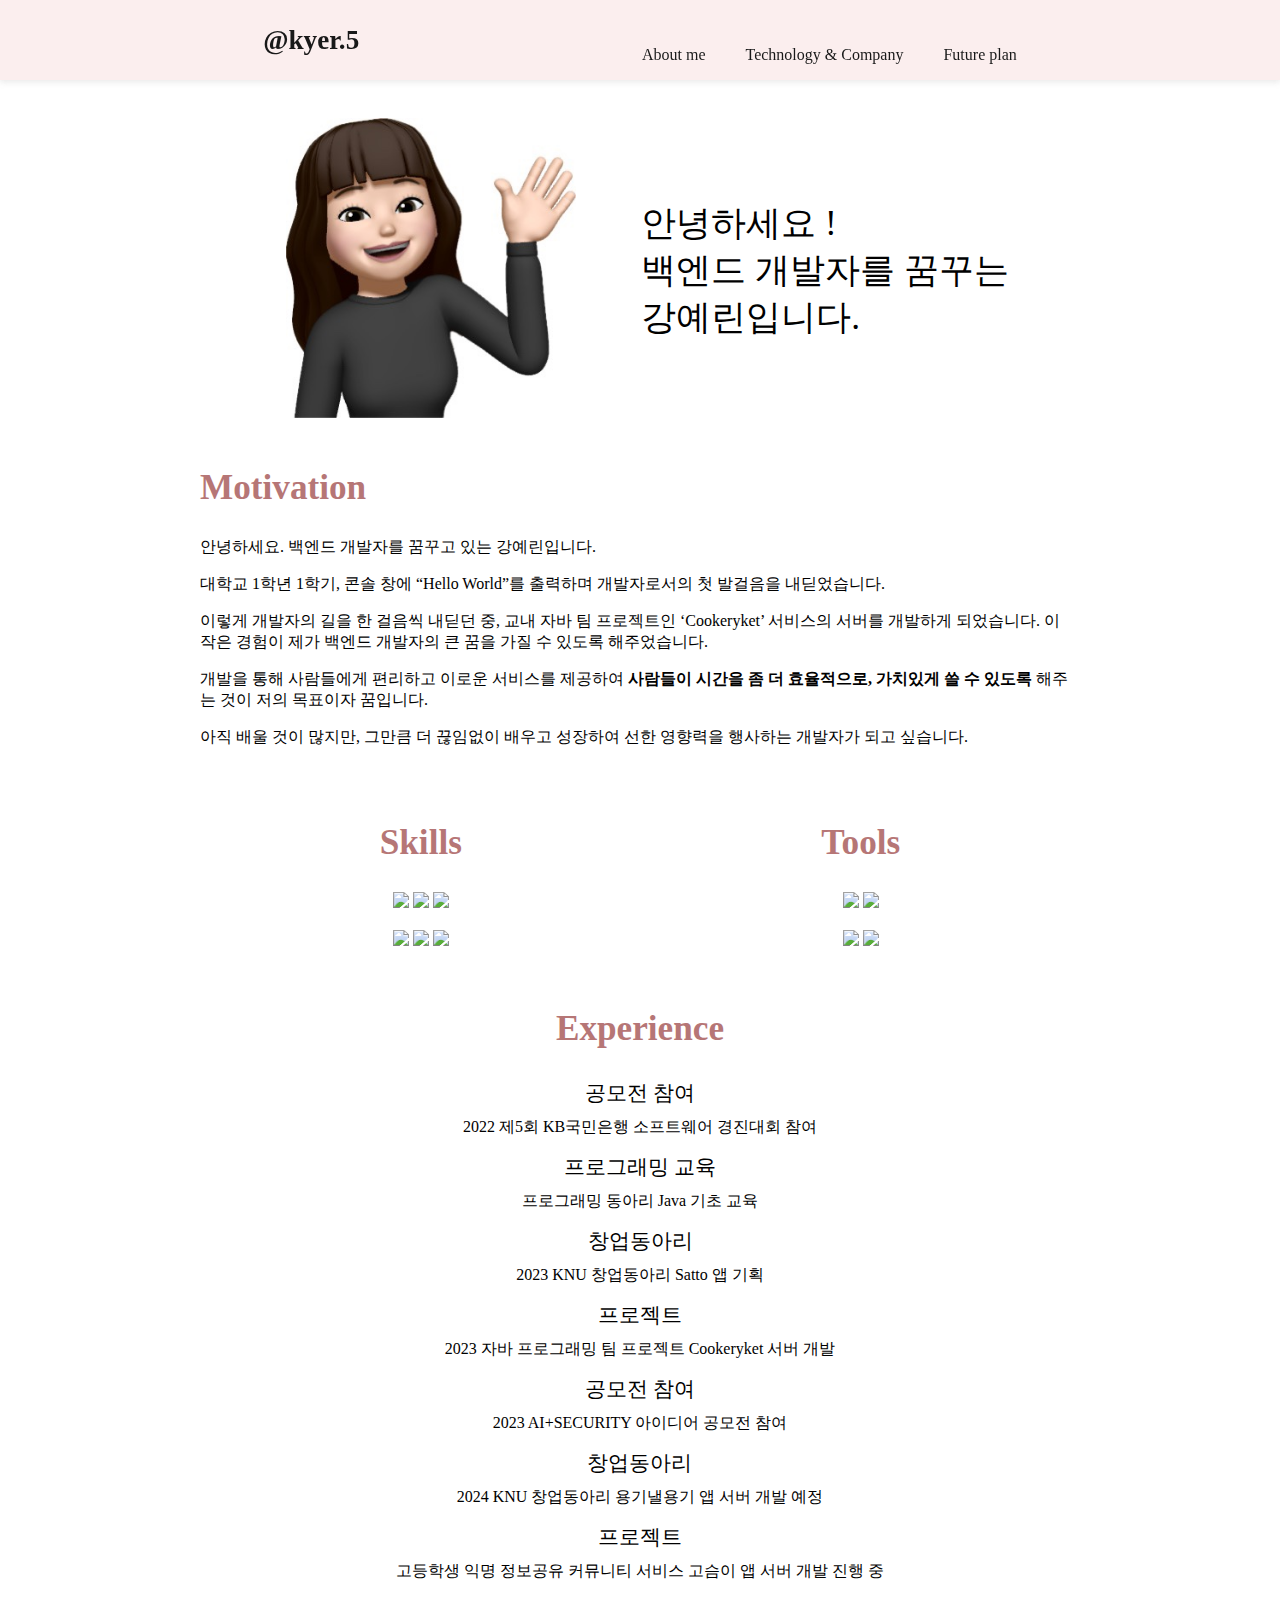
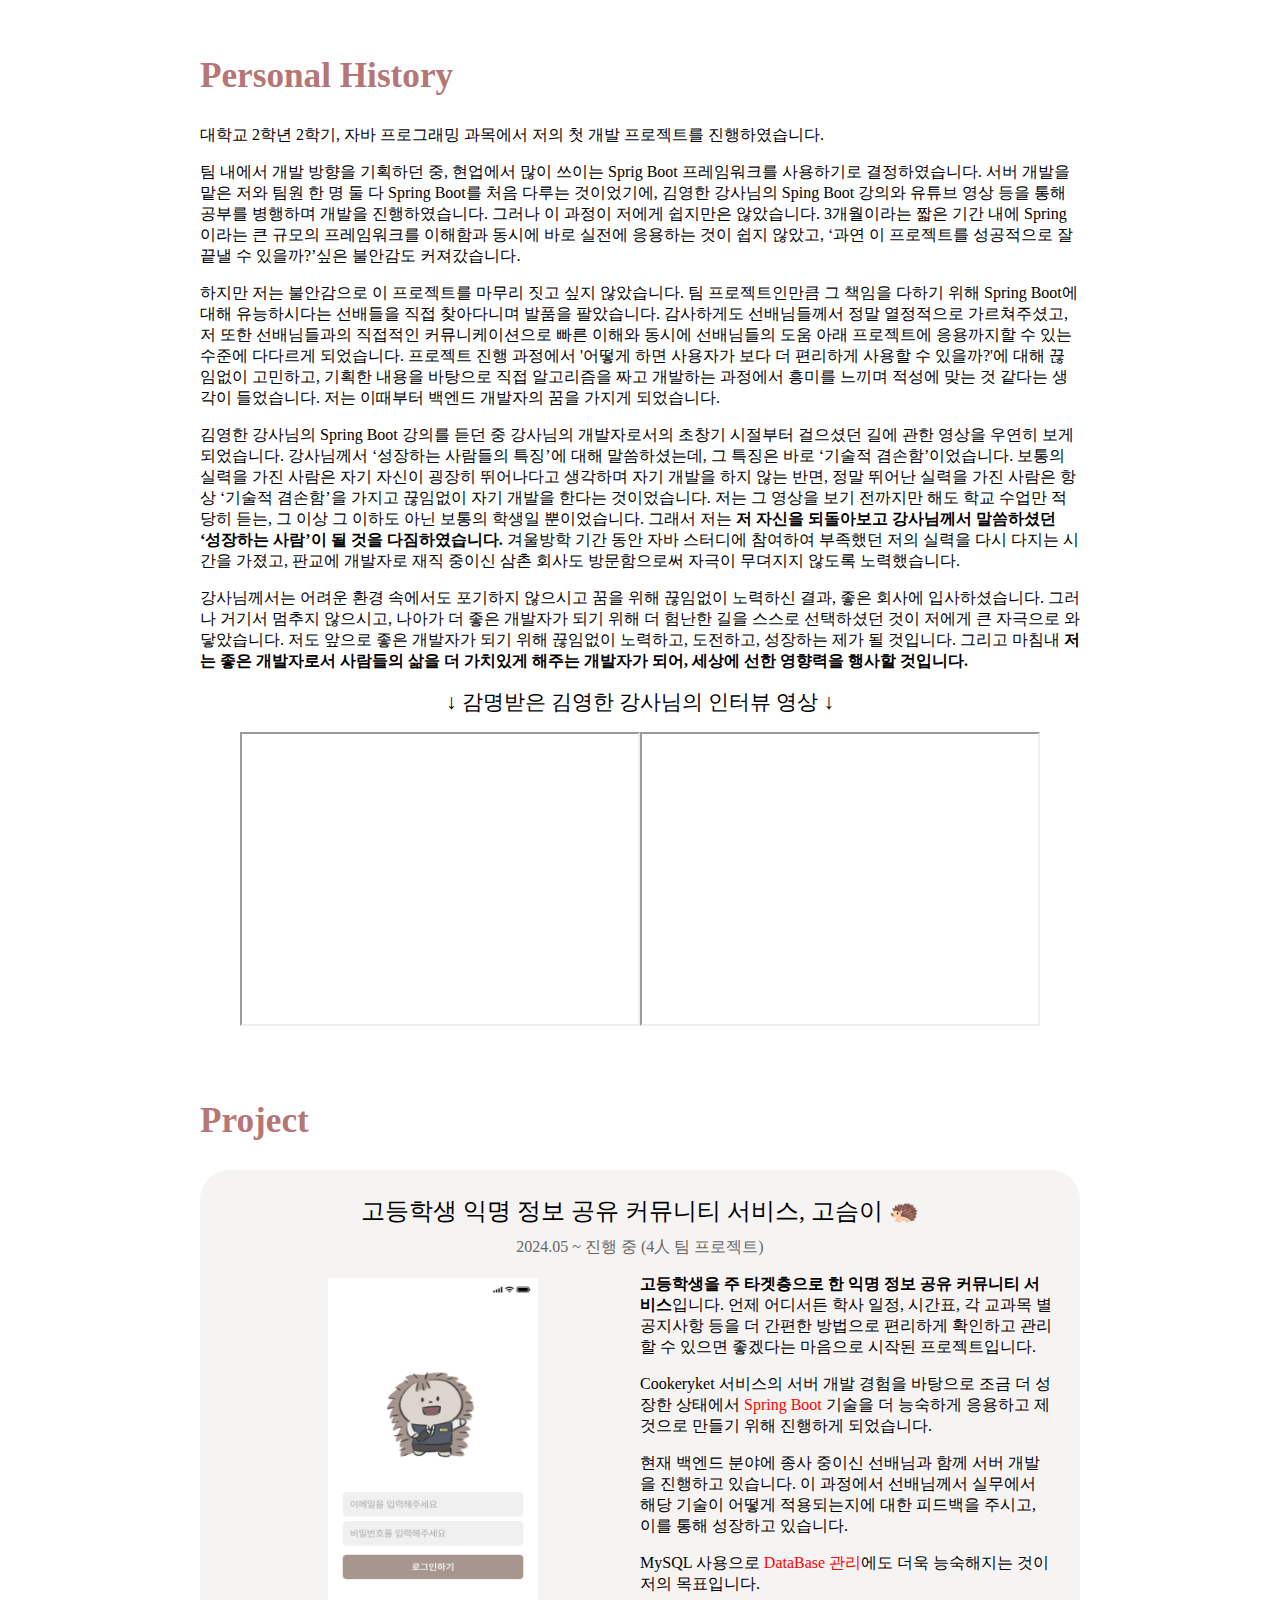
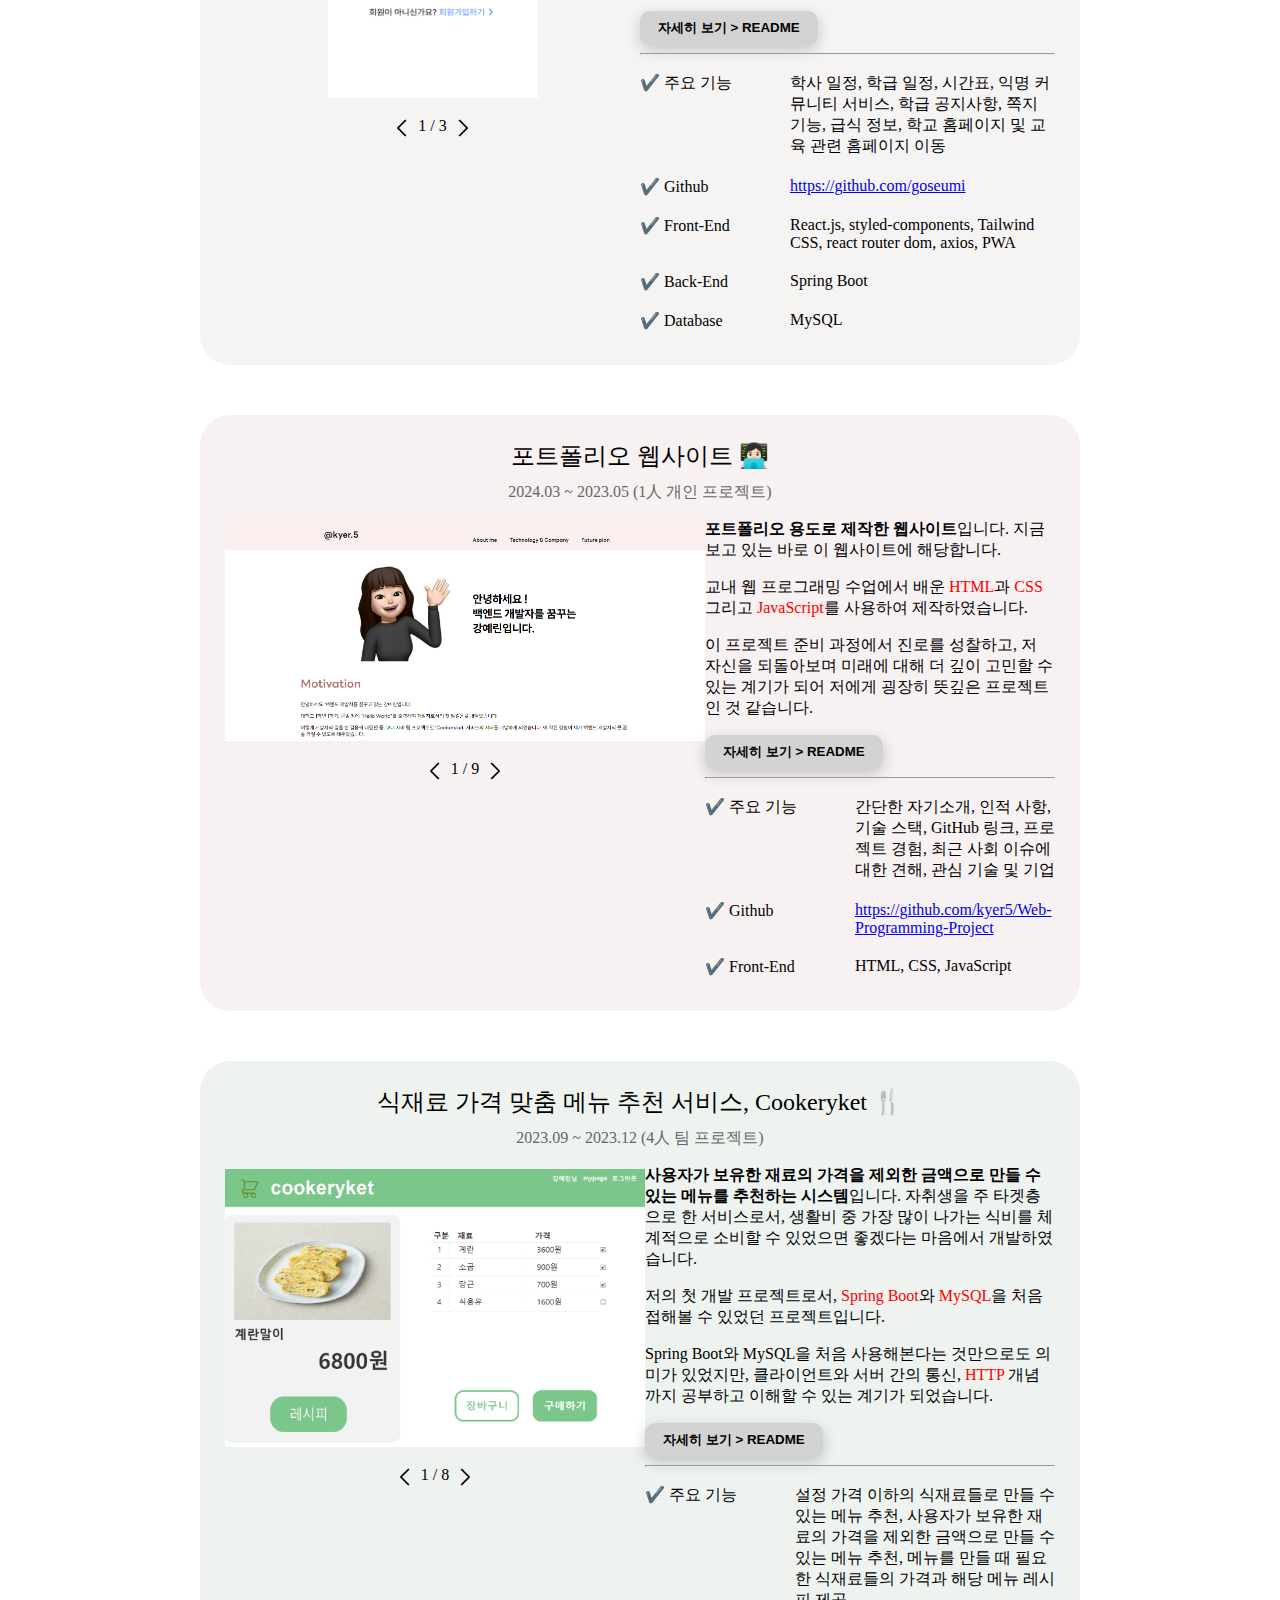
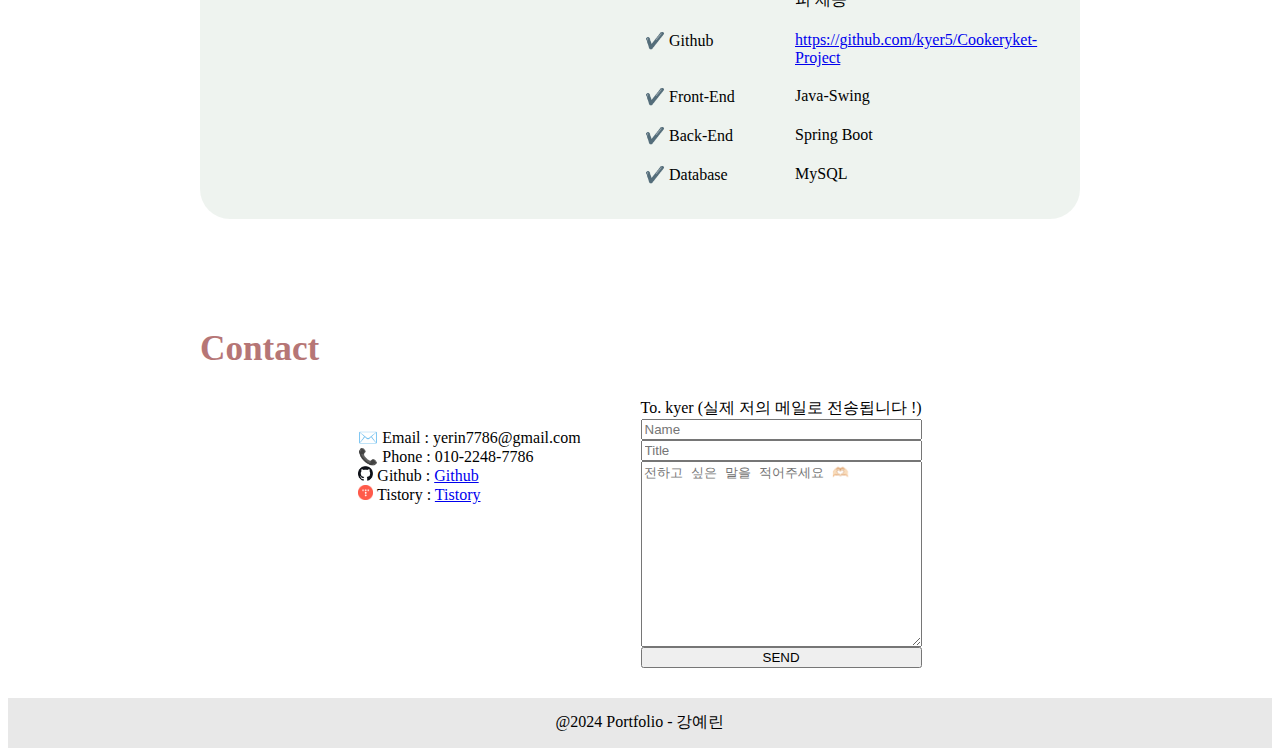
==== commit ece820f9: "최종" ====
--- a/src/index.html
+++ b/src/index.html
@@ -17,9 +17,9 @@
           <li>
             <a href="index.html">About me</a>
           </li>
-          <!--<li>
+          <li>
             <a href="html/technology_company.html">Technology & Company</a>
-          </li>-->
+          </li>
           <li>
             <a href=html/future_plan.html>Future plan</a>
           </li>
@@ -252,9 +252,8 @@
                     </ul>
                     <h3>🤔 Background</h3>
                     <p> 요즘 대부분의 고등학교에서 학생들에게 태블릿을 지급한다는 사실을 알게 된 것에서 출발한 토이 프로젝트입니다.
-                      현재 고등학교 3학년인 제 동생이 수행평가 공지, 시간표, 급식 정보를 더 간편하게 확인하고 싶다는 말에 기반하여 개발하게 되었습니다.
-                      저의 학창시절에도 시간표나 급식 정보를 각각 다른 홈페이지에서 번거롭게 확인했던 기억에 매우 실용적인 기능이라는 생각이 들었고,
-                      마침 Spring Boot를 더 공부하고 활용해보고 싶었기에 딱 좋은 프로젝트라고 판단하였습니다.</p>
+                      같은 팀원 분의 아이디어에서 시작된 프로젝트로 저의 학창시절에도 시간표나 급식 정보를 각각 다른 홈페이지에서 번거롭게 확인했던 기억에 매우 실용적인 서비스라는 생각이 들었고,
+                      마침 Spring Boot를 더 공부하고 활용해보고 싶었기에 진행한 프로젝트입니다.</p>
                     <h3>🔍 Meaning</h3>
                     <p> 프로젝트를 기획하고 개발에 들어간지 얼마 되지 않아, 프로젝트를 끝낸 후에 회고를 적을 예정입니다 !</p>
                     <h3>🔨 Technology Stack(s)</h3>
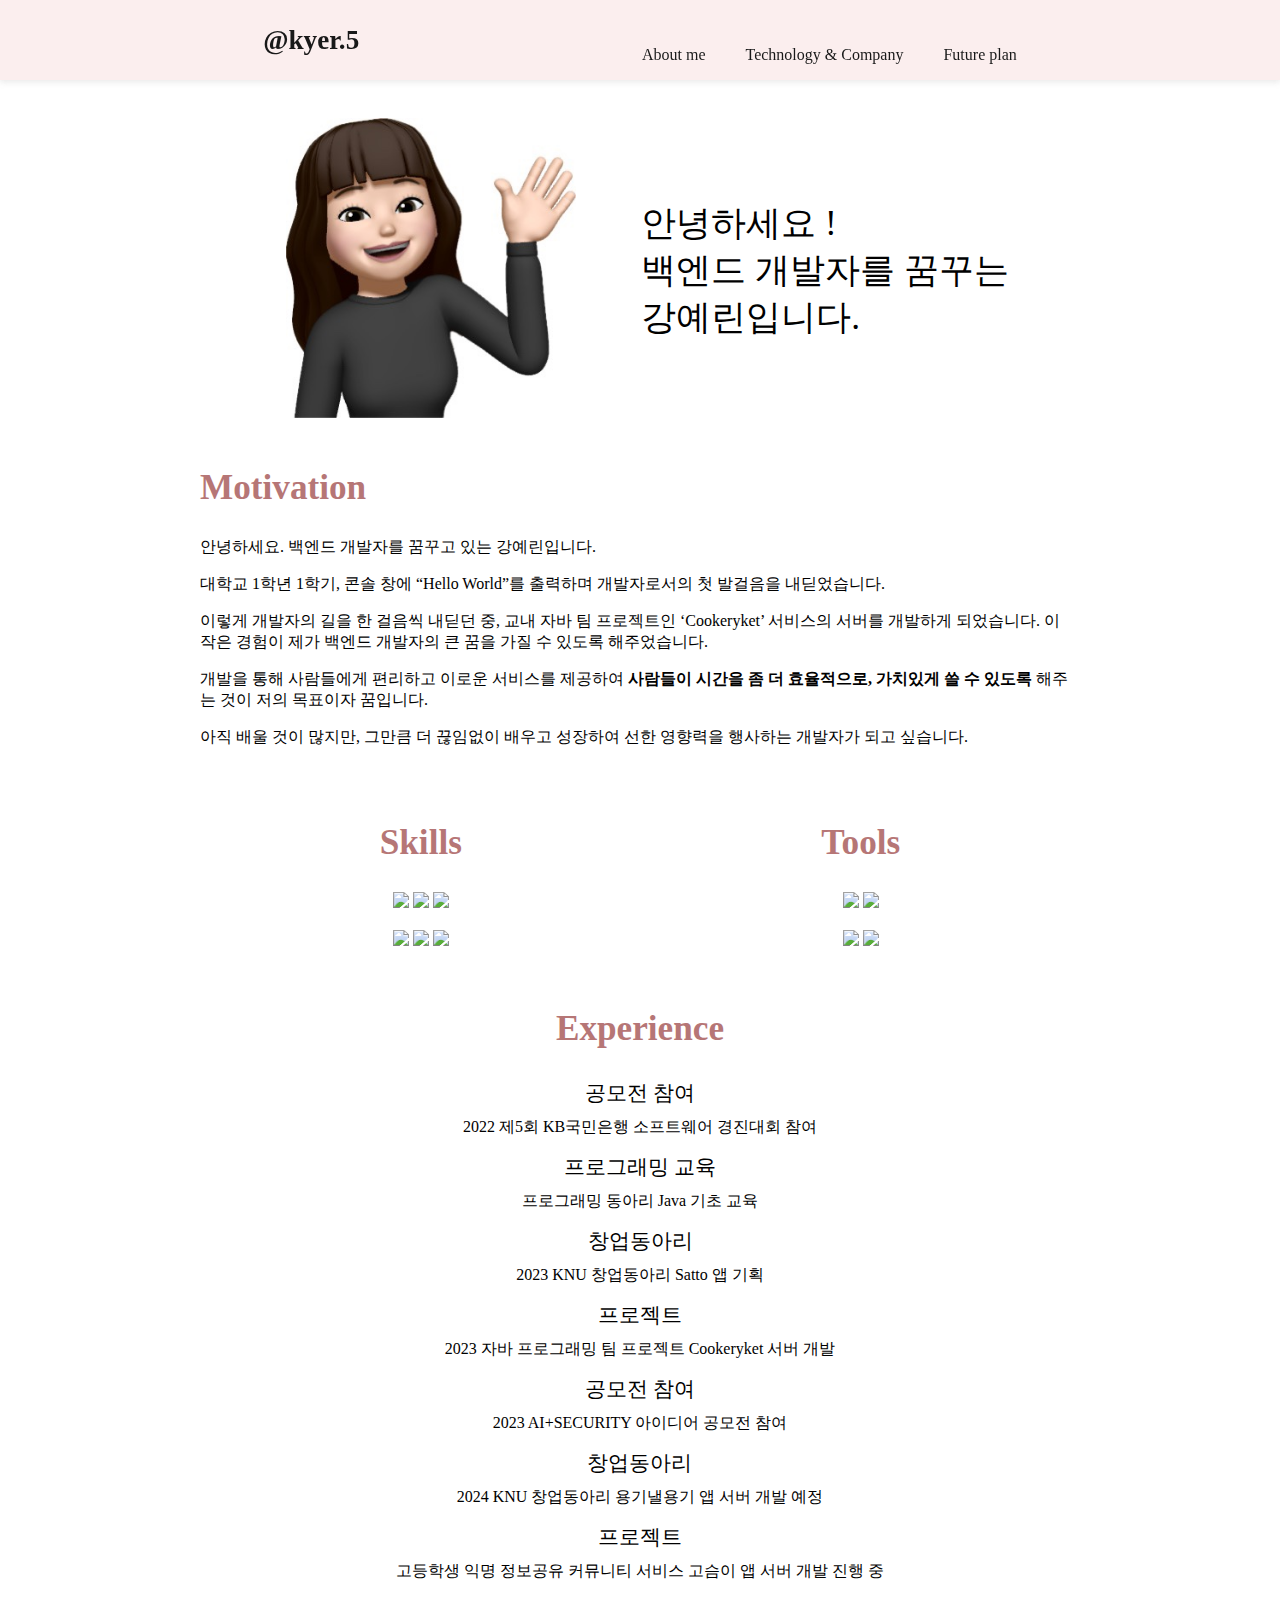
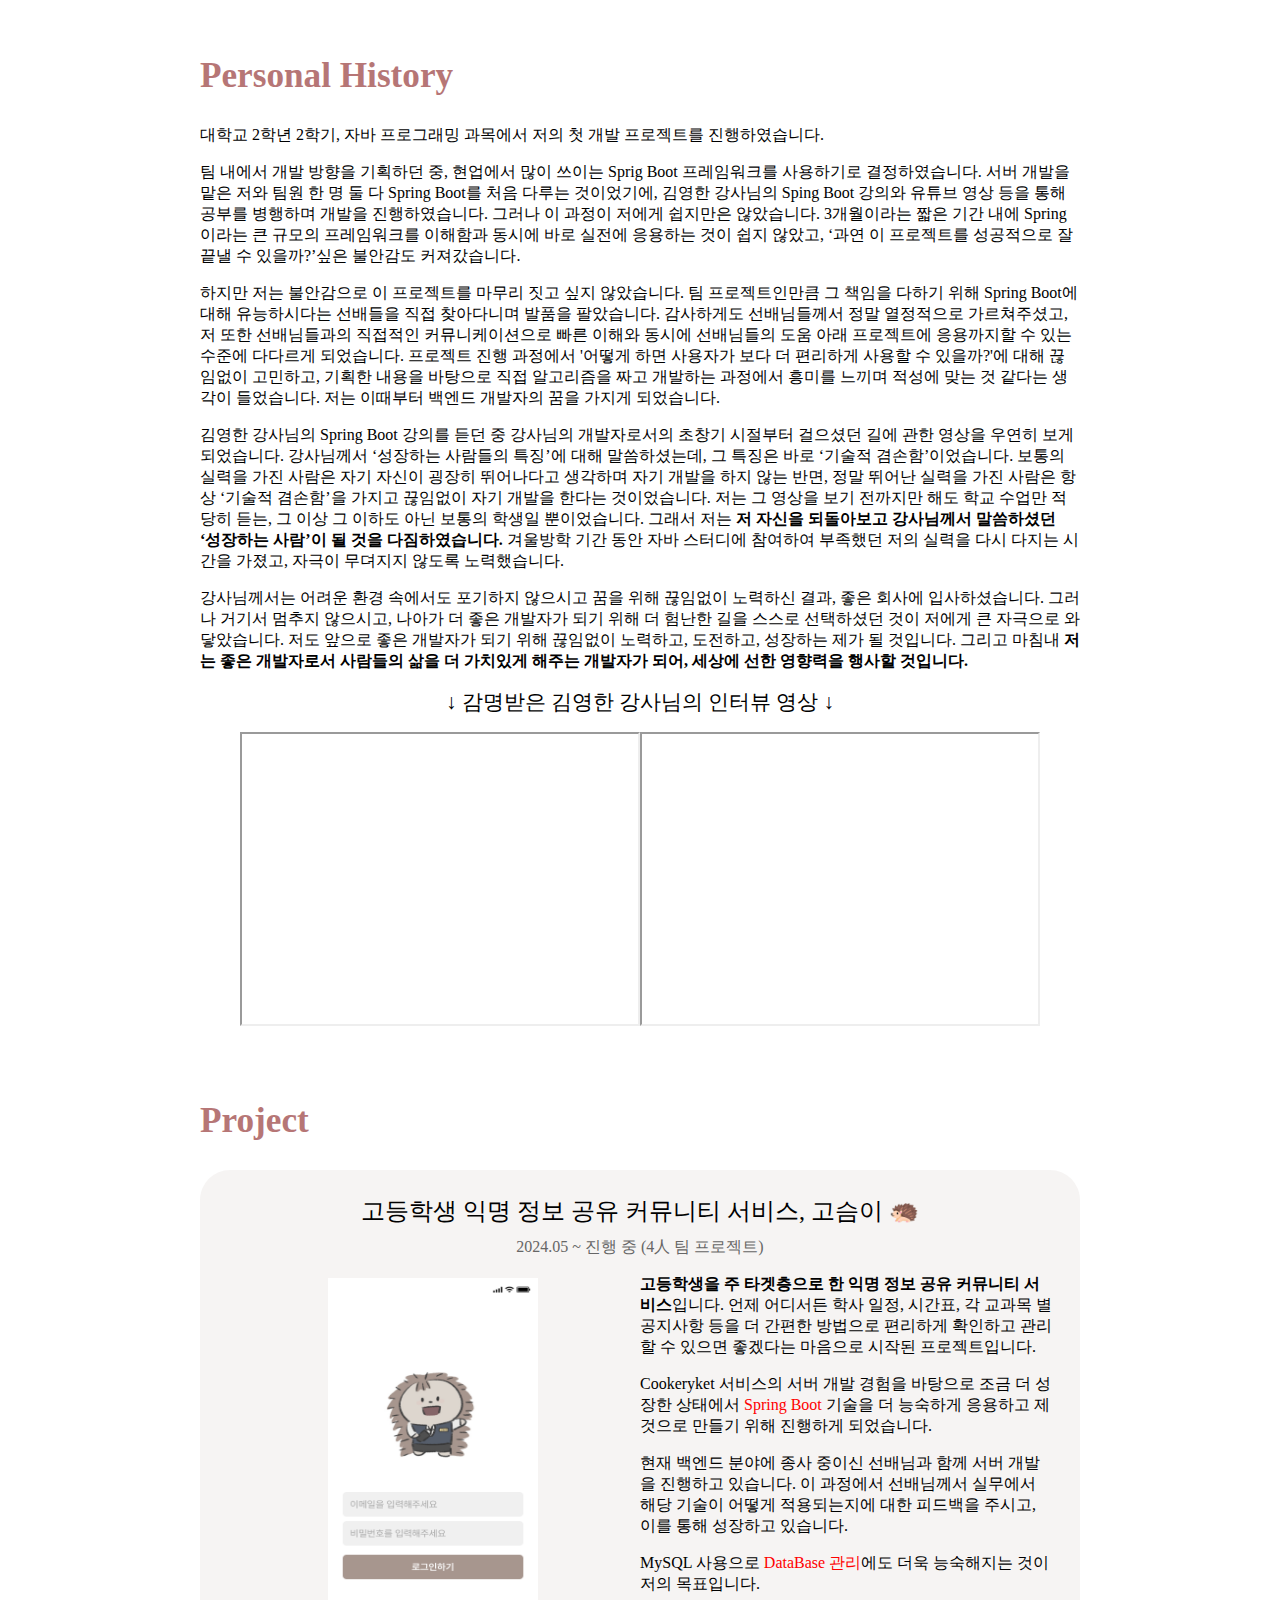
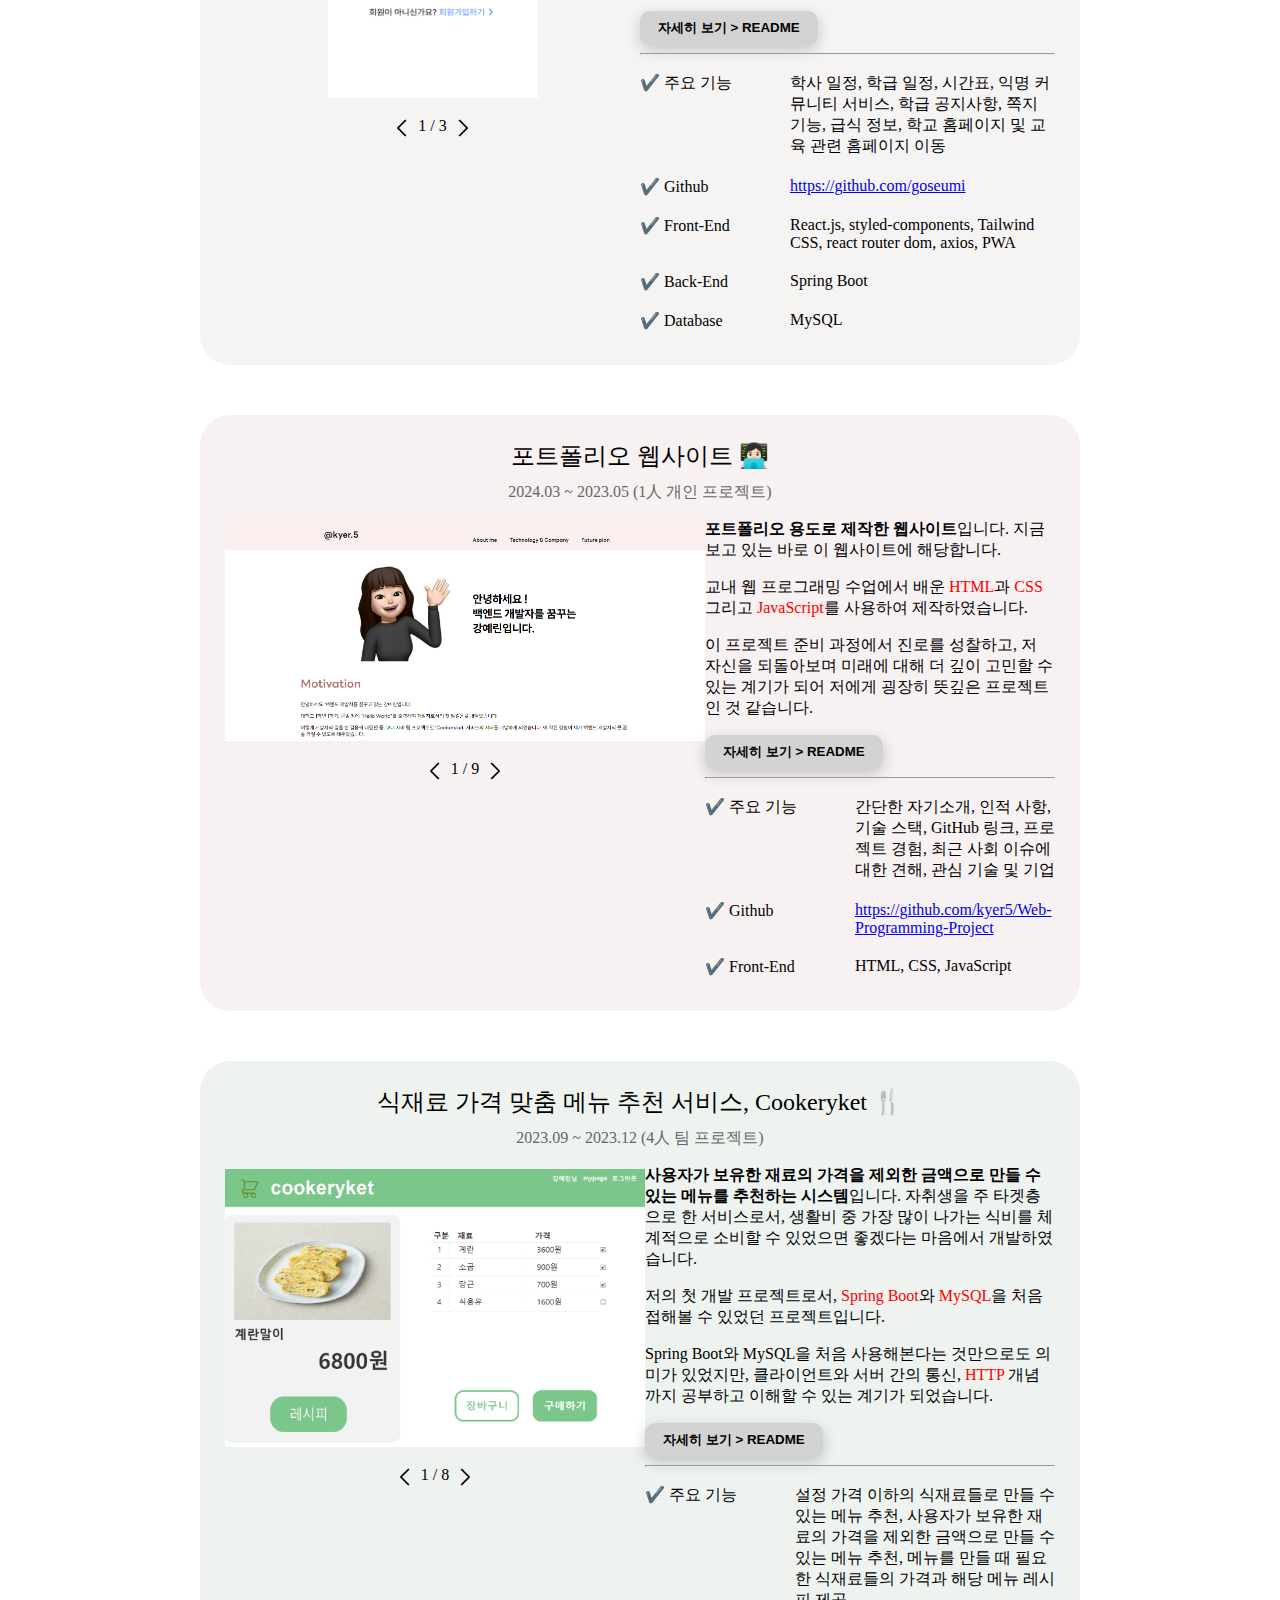
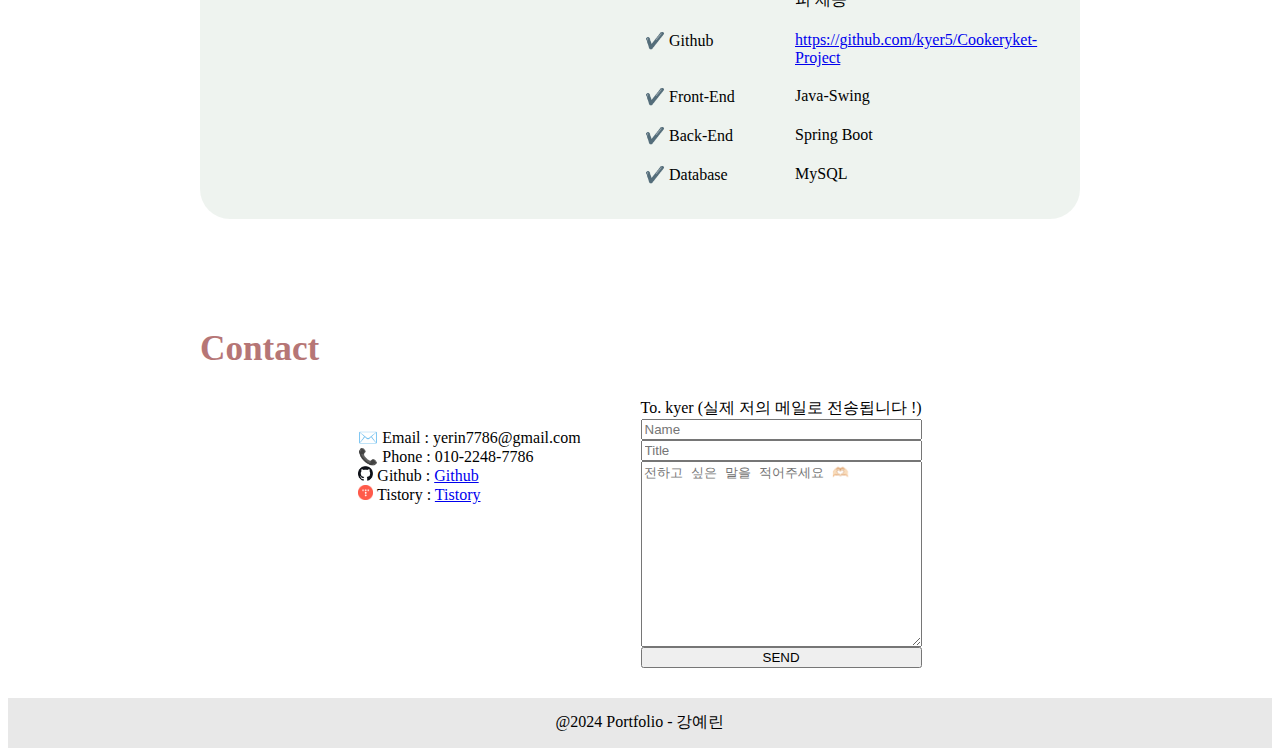
==== commit 56206050: "personal history 수정" ====
--- a/src/index.html
+++ b/src/index.html
@@ -147,7 +147,7 @@
             것이었습니다.
             저는 그 영상을 보기 전까지만 해도 학교 수업만 적당히 듣는, 그 이상 그 이하도 아닌 보통의 학생일 뿐이었습니다.
             그래서 저는 <strong>저 자신을 되돌아보고 강사님께서 말씀하셨던 ‘성장하는 사람’이 될 것을 다짐하였습니다.</strong>
-            겨울방학 기간 동안 자바 스터디에 참여하여 부족했던 저의 실력을 다시 다지는 시간을 가졌고, 판교에 개발자로 재직 중이신 삼촌 회사도 방문함으로써 자극이 무뎌지지 않도록 노력했습니다.
+            겨울방학 기간 동안 자바 스터디에 참여하여 부족했던 저의 실력을 다시 다지는 시간을 가졌고, 자극이 무뎌지지 않도록 노력했습니다.
           </p>
           <p>
             강사님께서는 어려운 환경 속에서도 포기하지 않으시고 꿈을 위해 끊임없이 노력하신 결과, 좋은 회사에 입사하셨습니다.
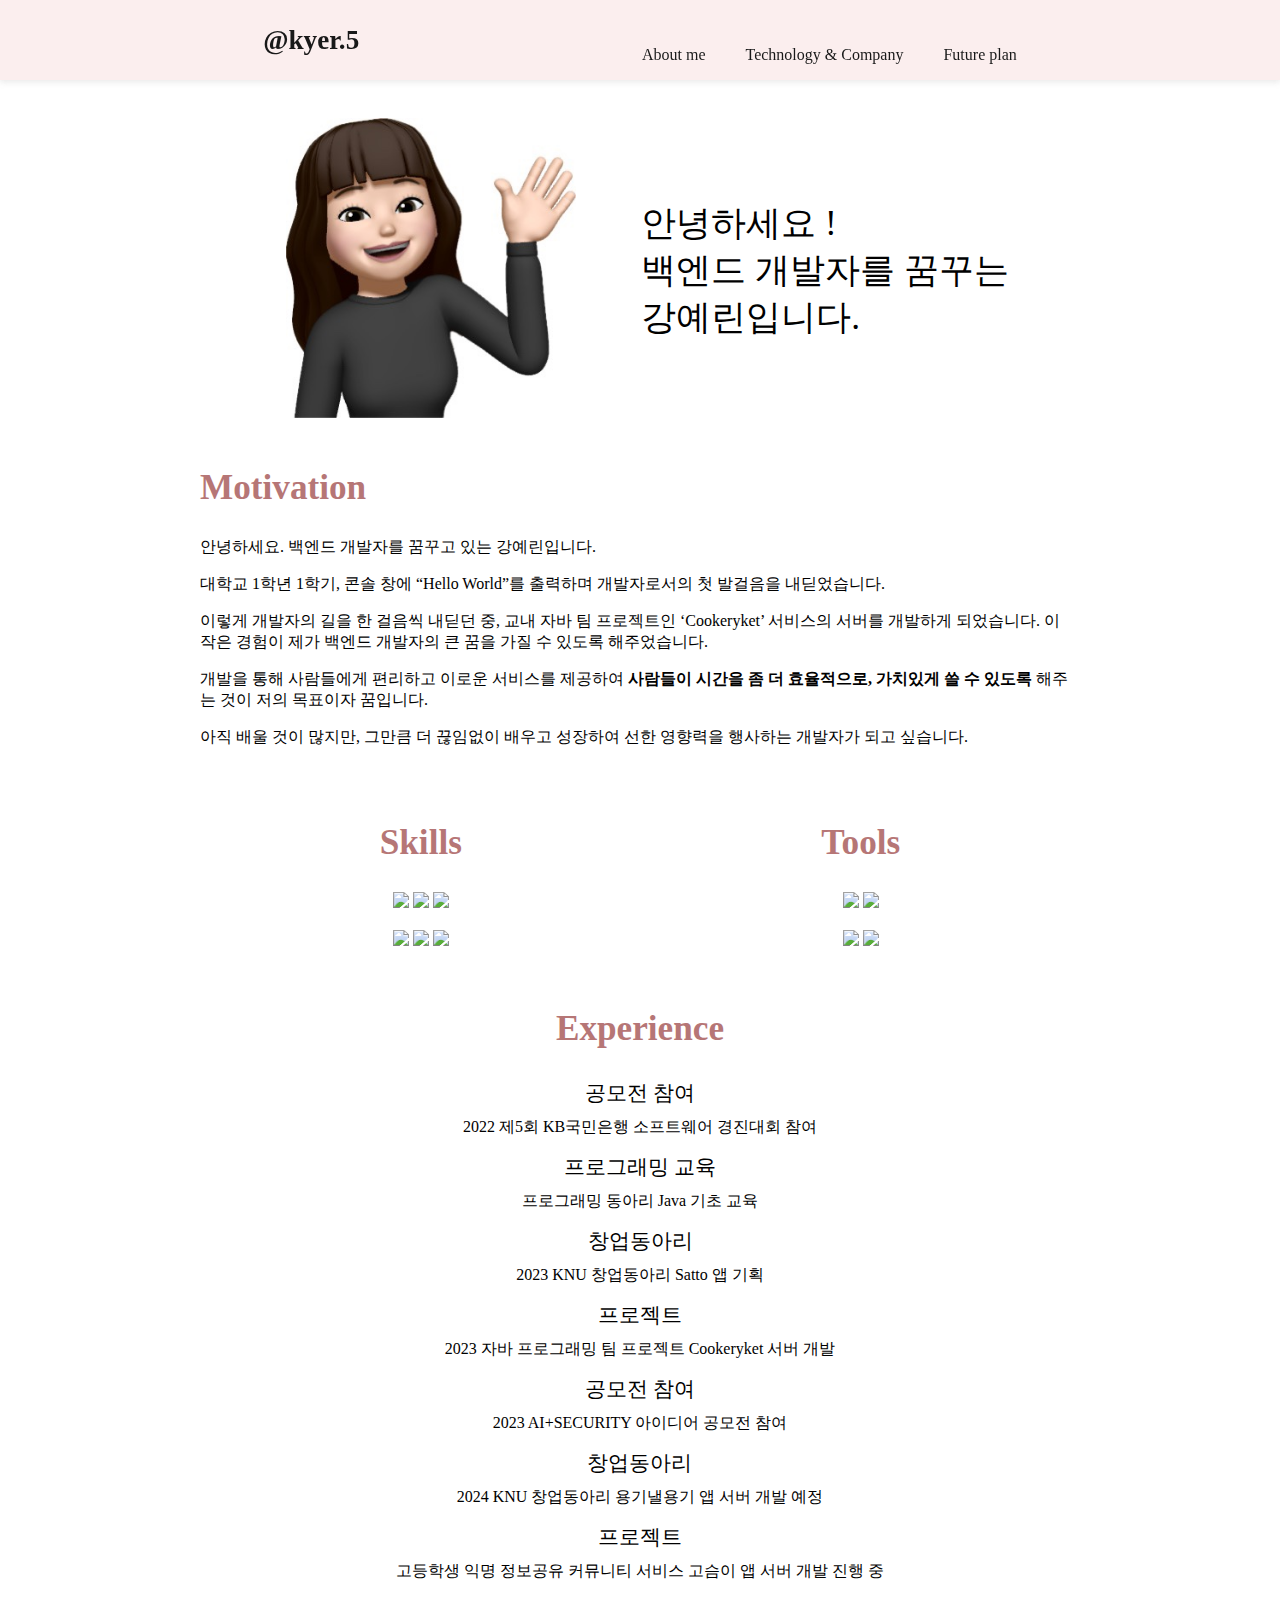
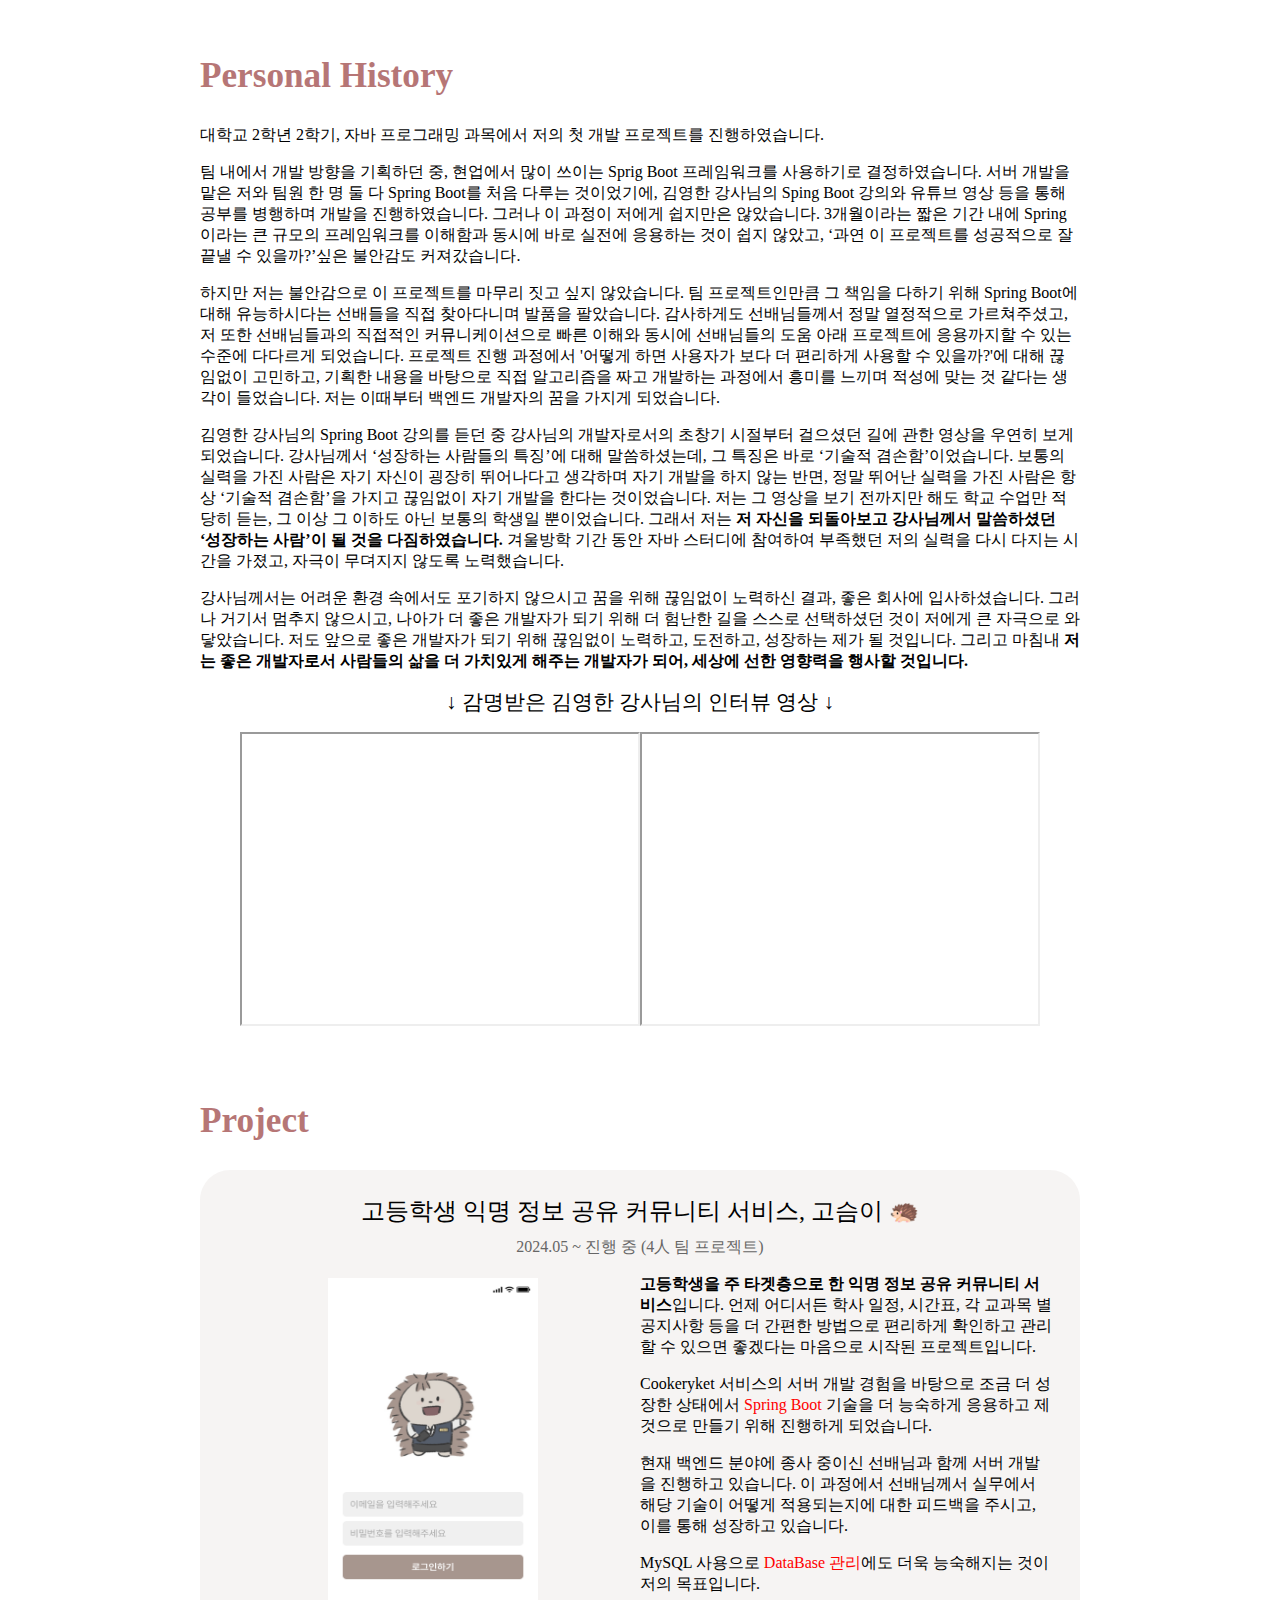
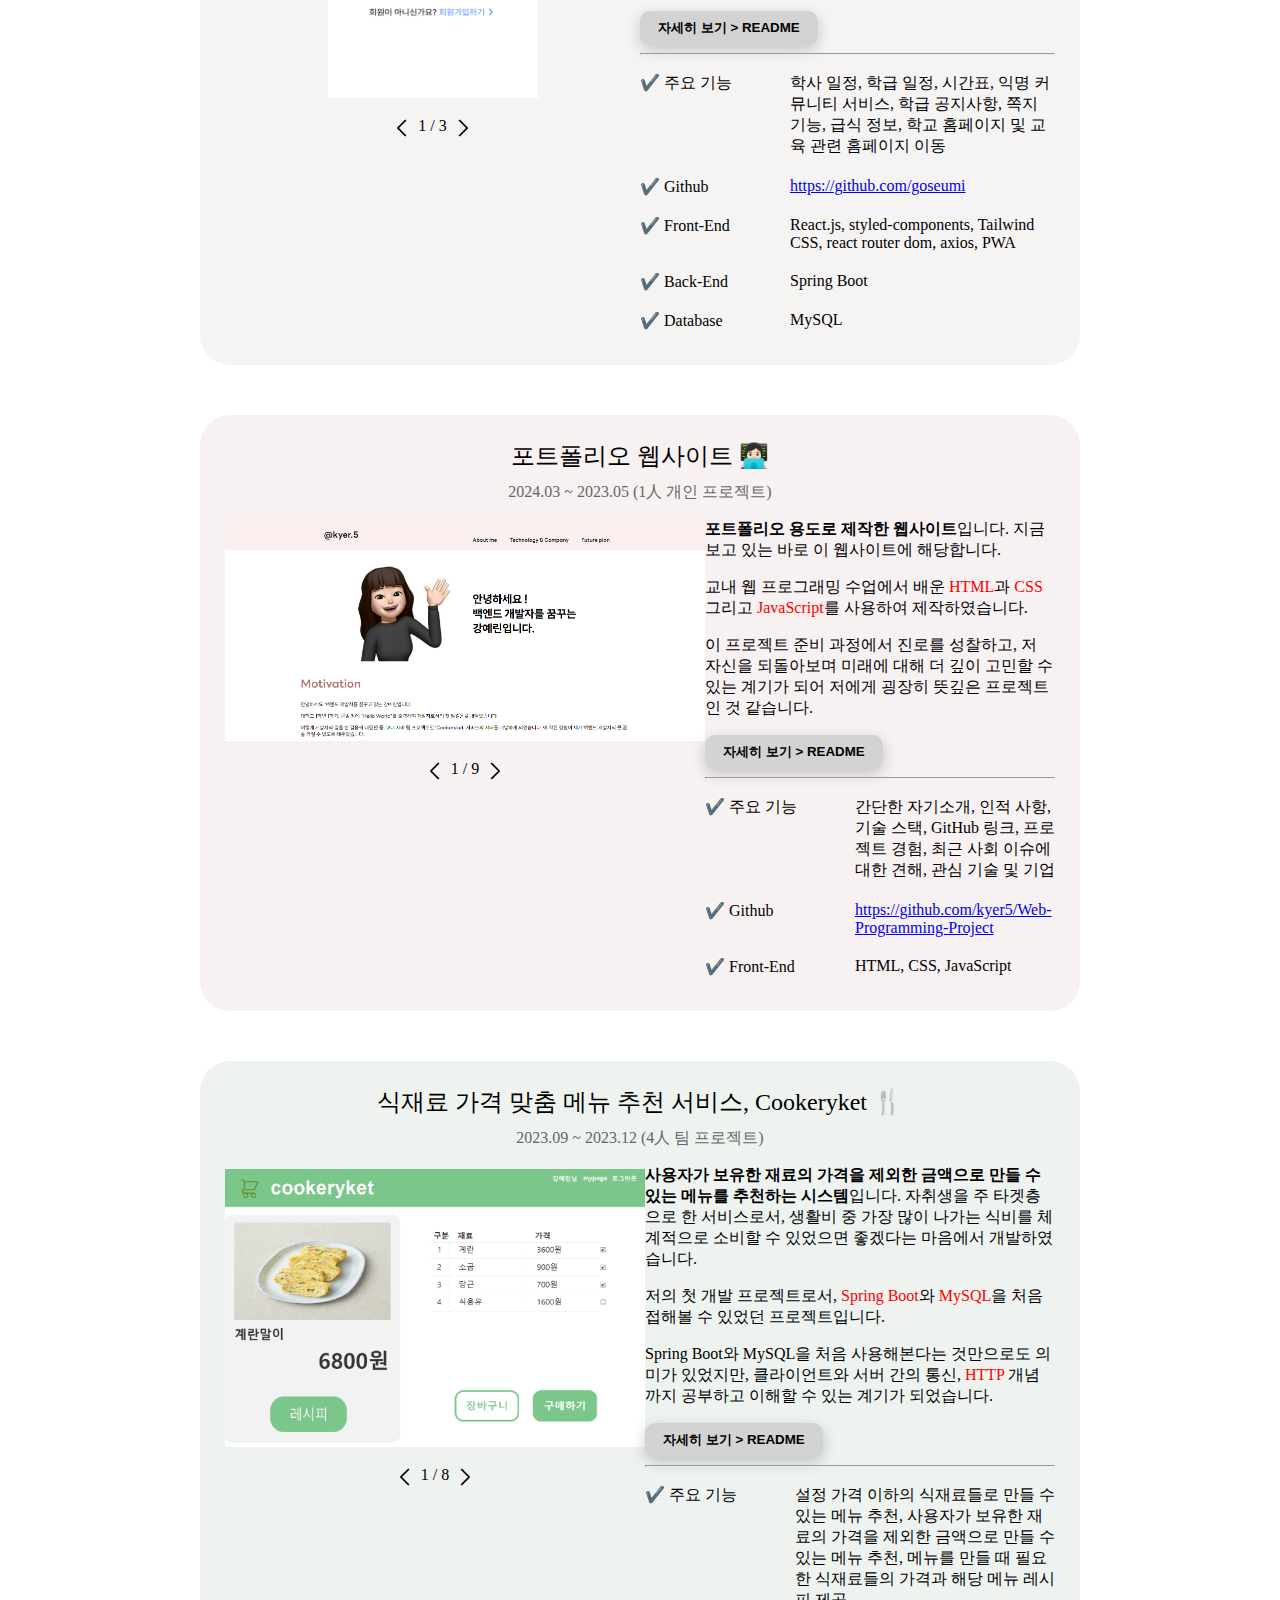
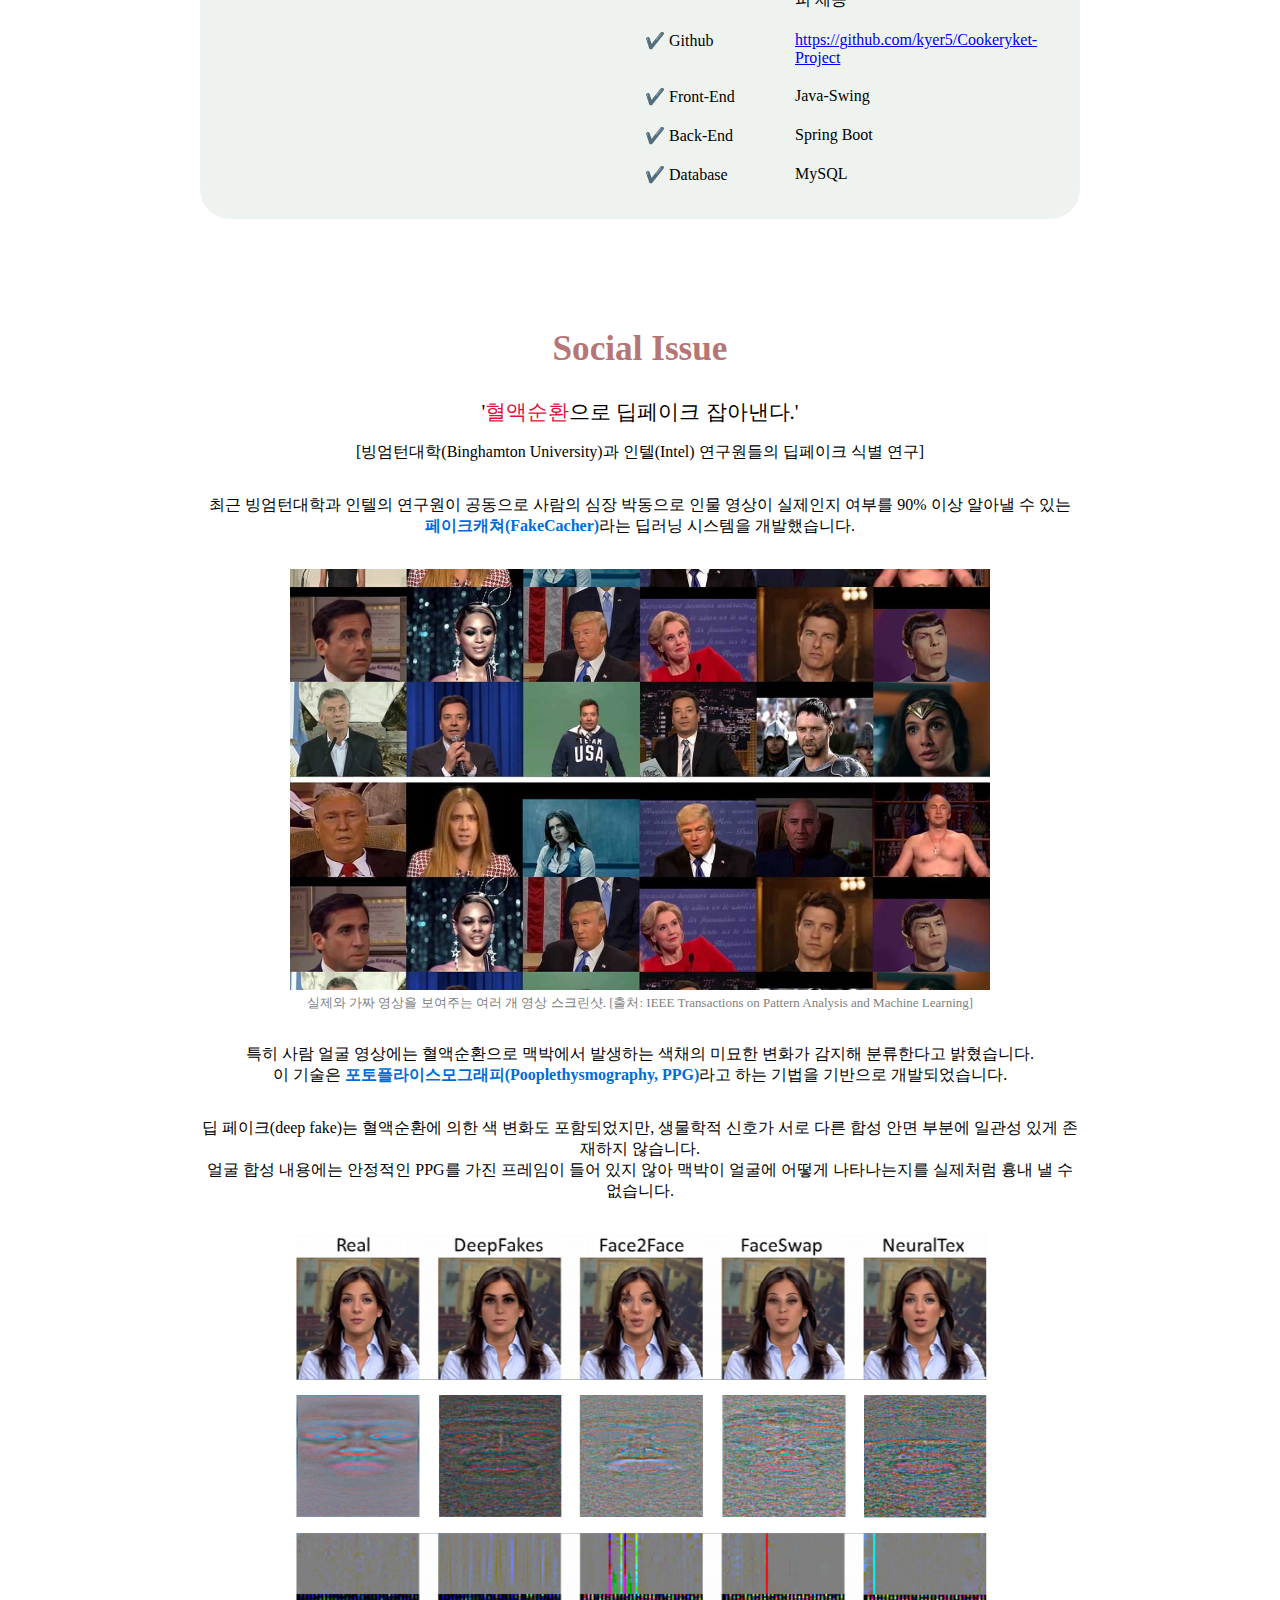
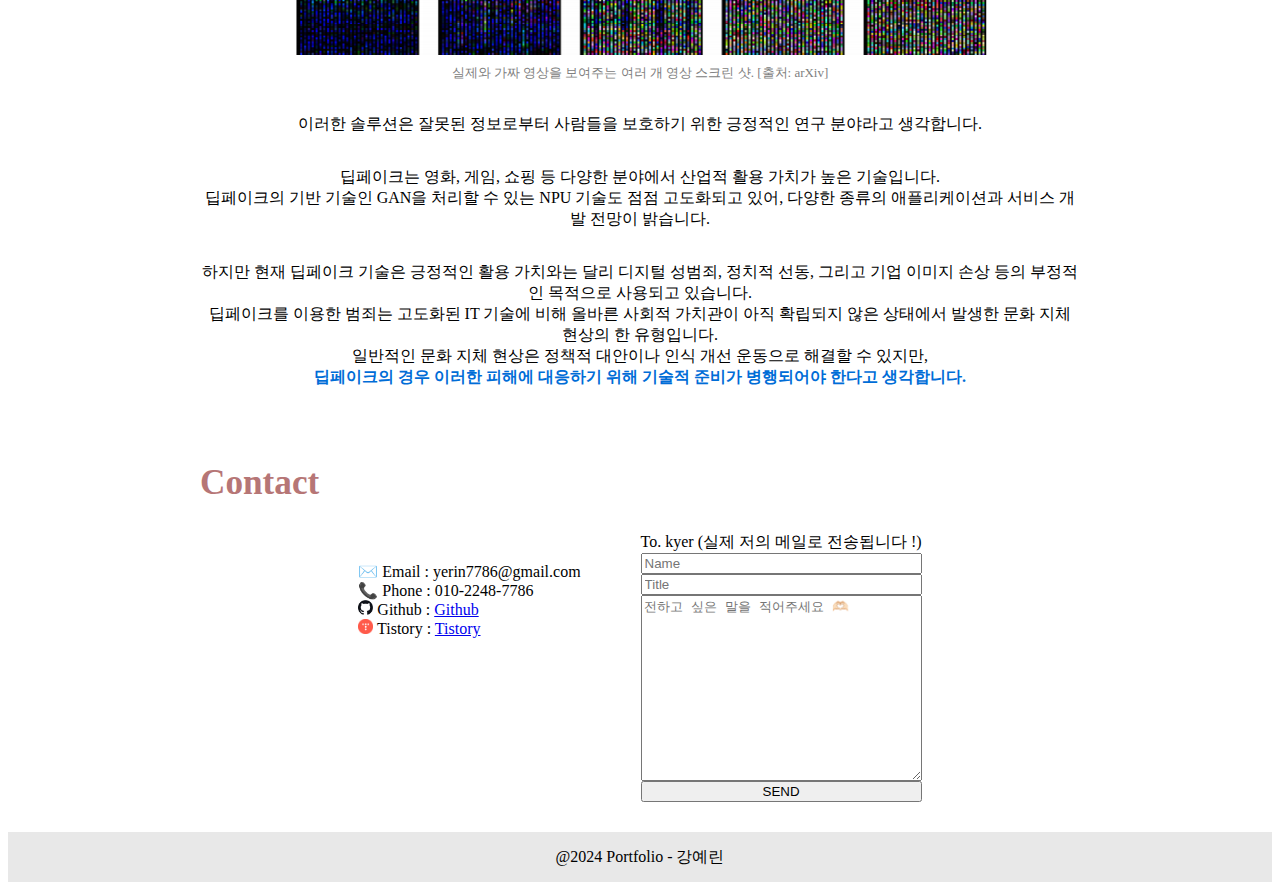
==== commit 4e8ac135: "최종" ====
--- a/src/index.html
+++ b/src/index.html
@@ -684,7 +684,7 @@
             </div>
           </div>
         </article>
-        <!--<article id="social-issue">
+        <article id="social-issue">
           <h2 class="sub-theme">Social Issue</h2>
           <div class="middle-size">'<span class="social-issue-red">혈액순환</span>으로 딥페이크 잡아낸다.'</div>
           <p>[빙엄턴대학(Binghamton University)과 인텔(Intel) 연구원들의 딥페이크 식별 연구]</p>
@@ -711,7 +711,7 @@
             딥페이크를 이용한 범죄는 고도화된 IT 기술에 비해 올바른 사회적 가치관이 아직 확립되지 않은 상태에서 발생한 문화 지체 현상의 한 유형입니다.<br>
             일반적인 문화 지체 현상은 정책적 대안이나 인식 개선 운동으로 해결할 수 있지만,<br>
             <b><span class="text-color-blue">딥페이크의 경우 이러한 피해에 대응하기 위해 기술적 준비가 병행되어야 한다고 생각합니다.</span></b></p>
-        </article>-->
+        </article>
         <article id="contact">
           <h2 class="sub-theme">Contact</h2>
           <div class="contact-inner">
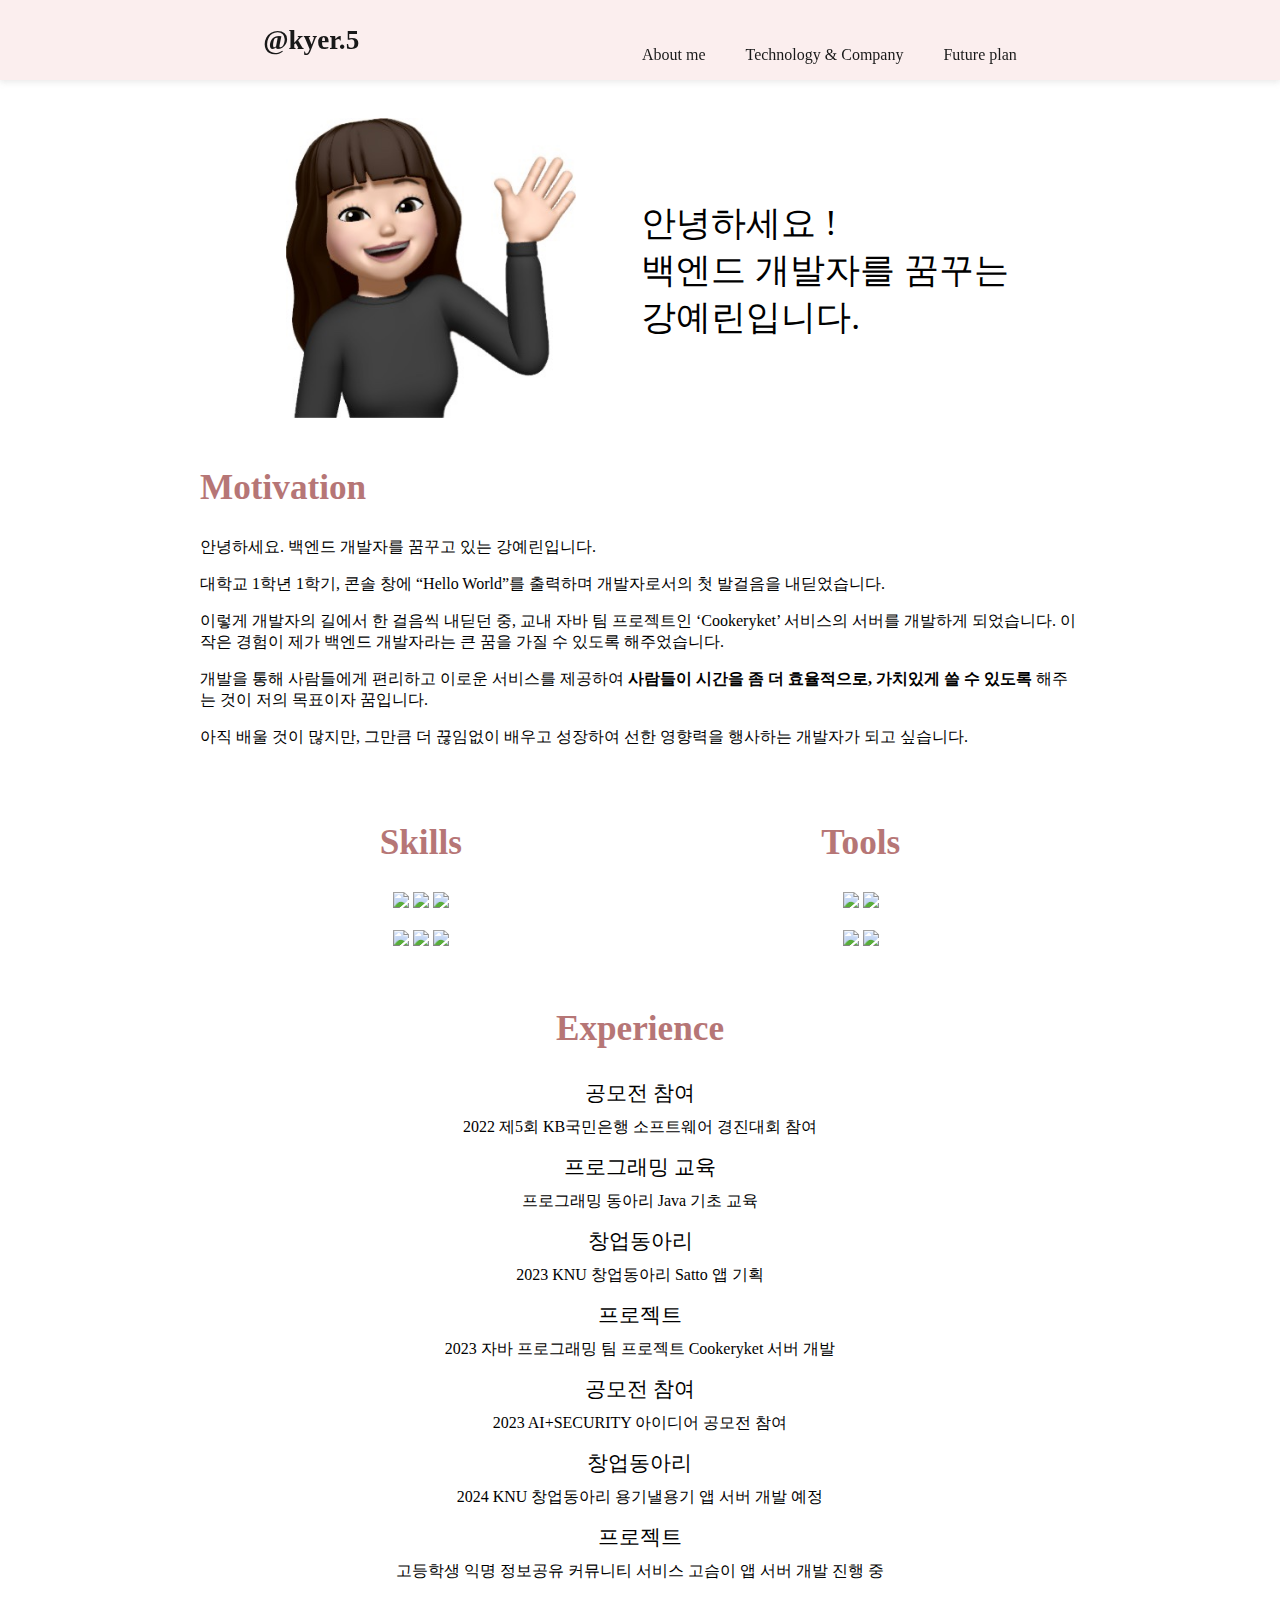
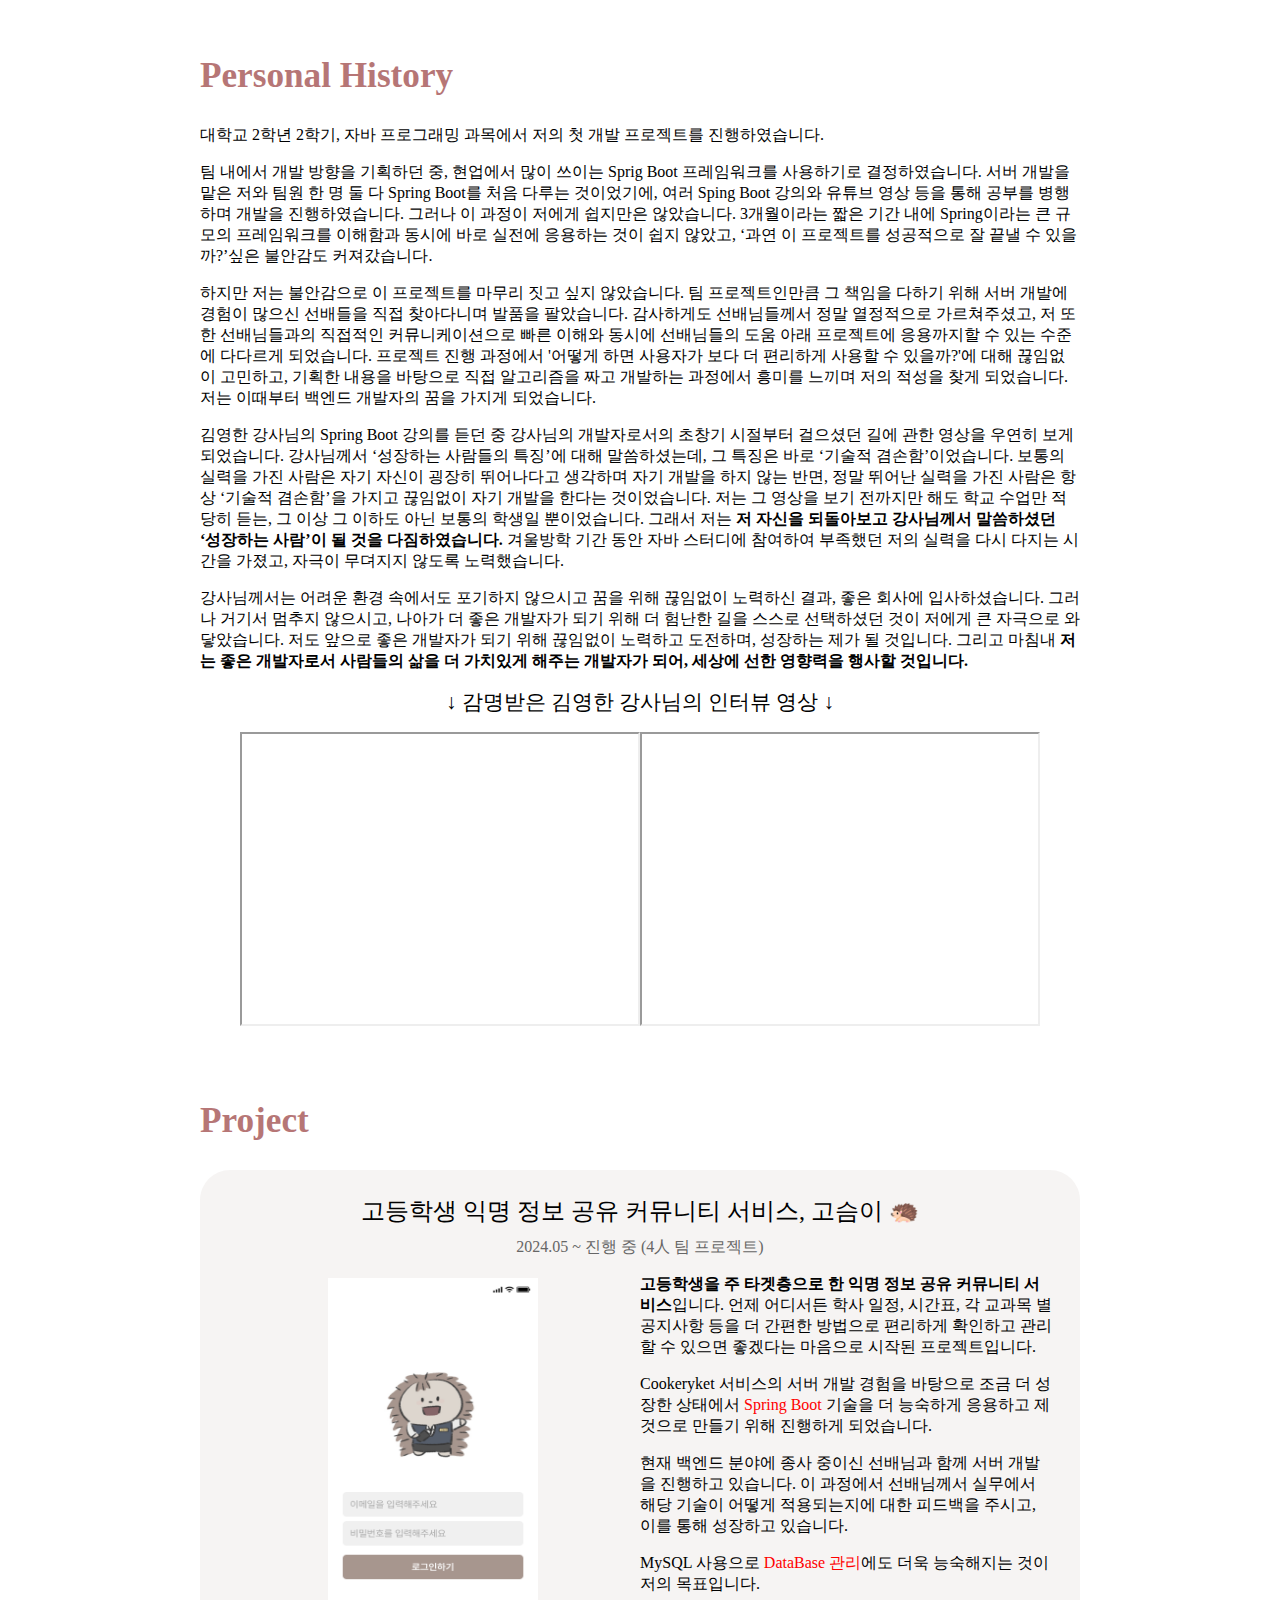
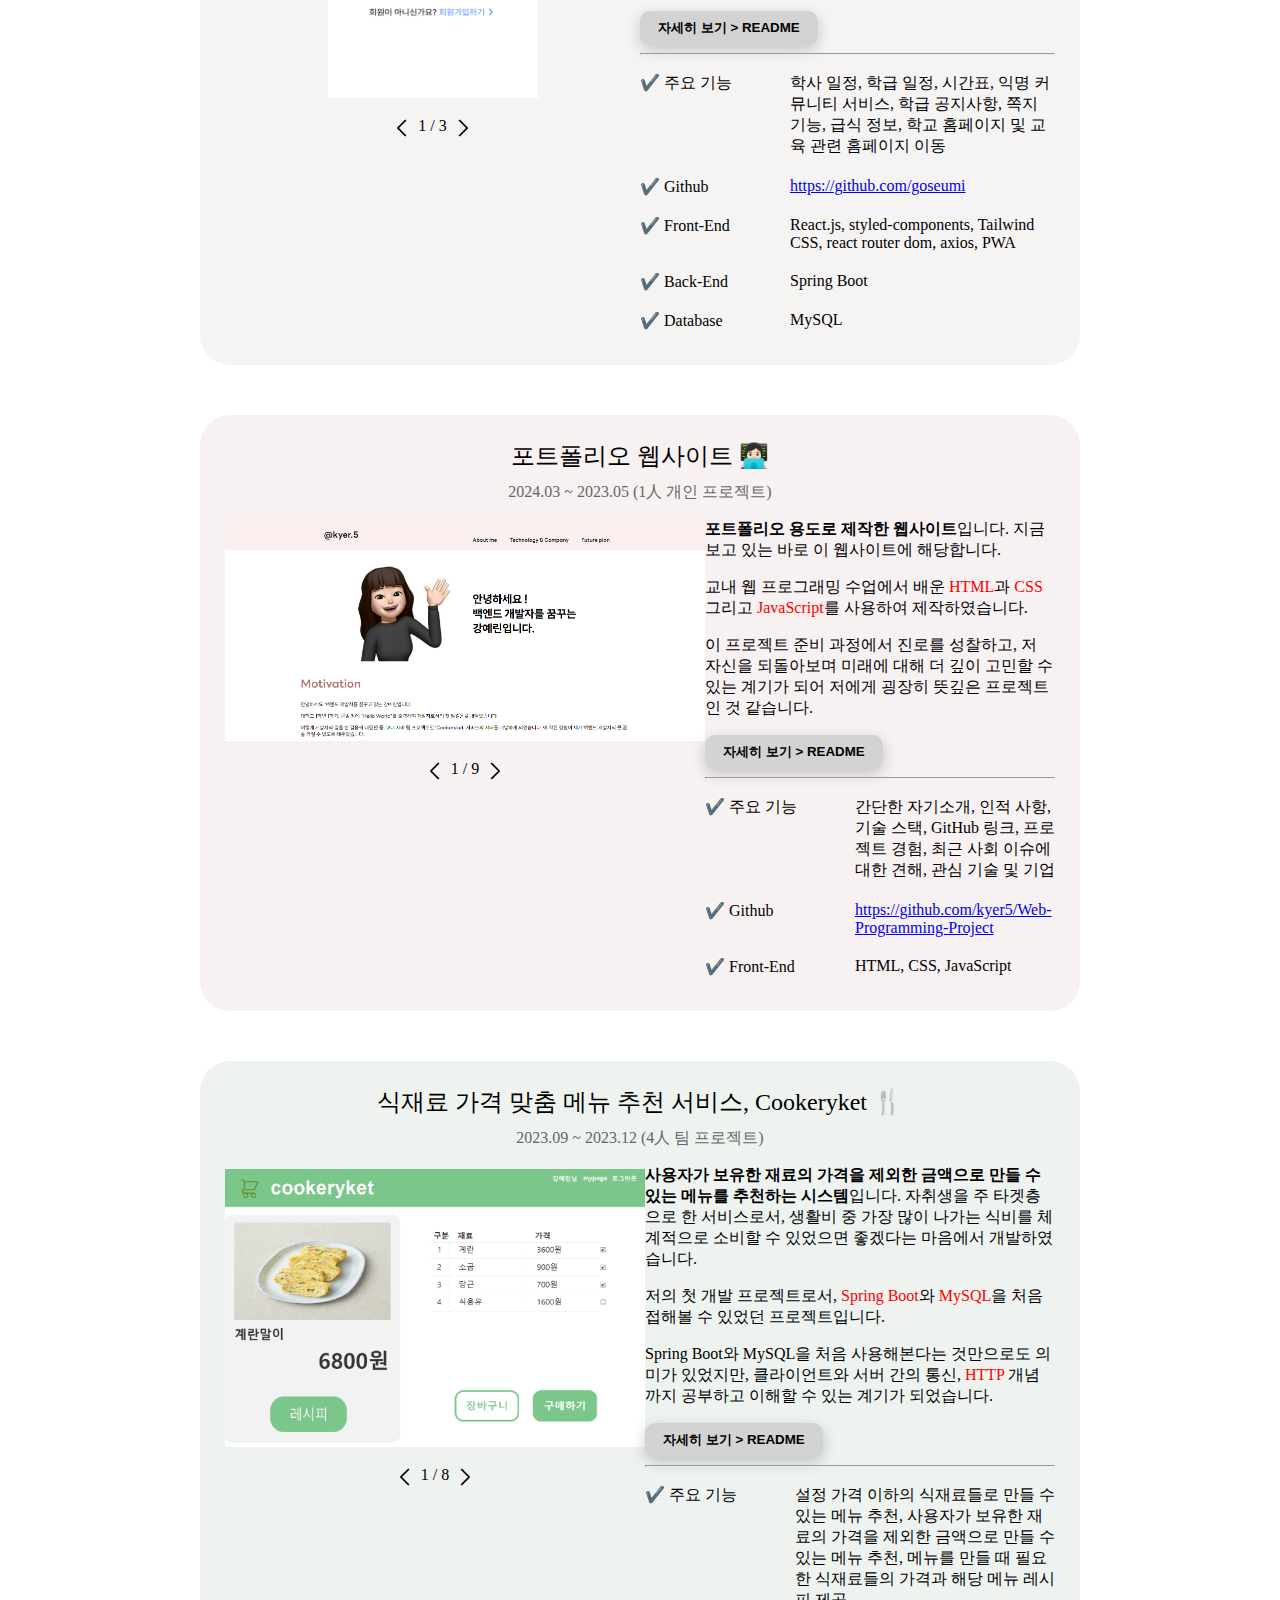
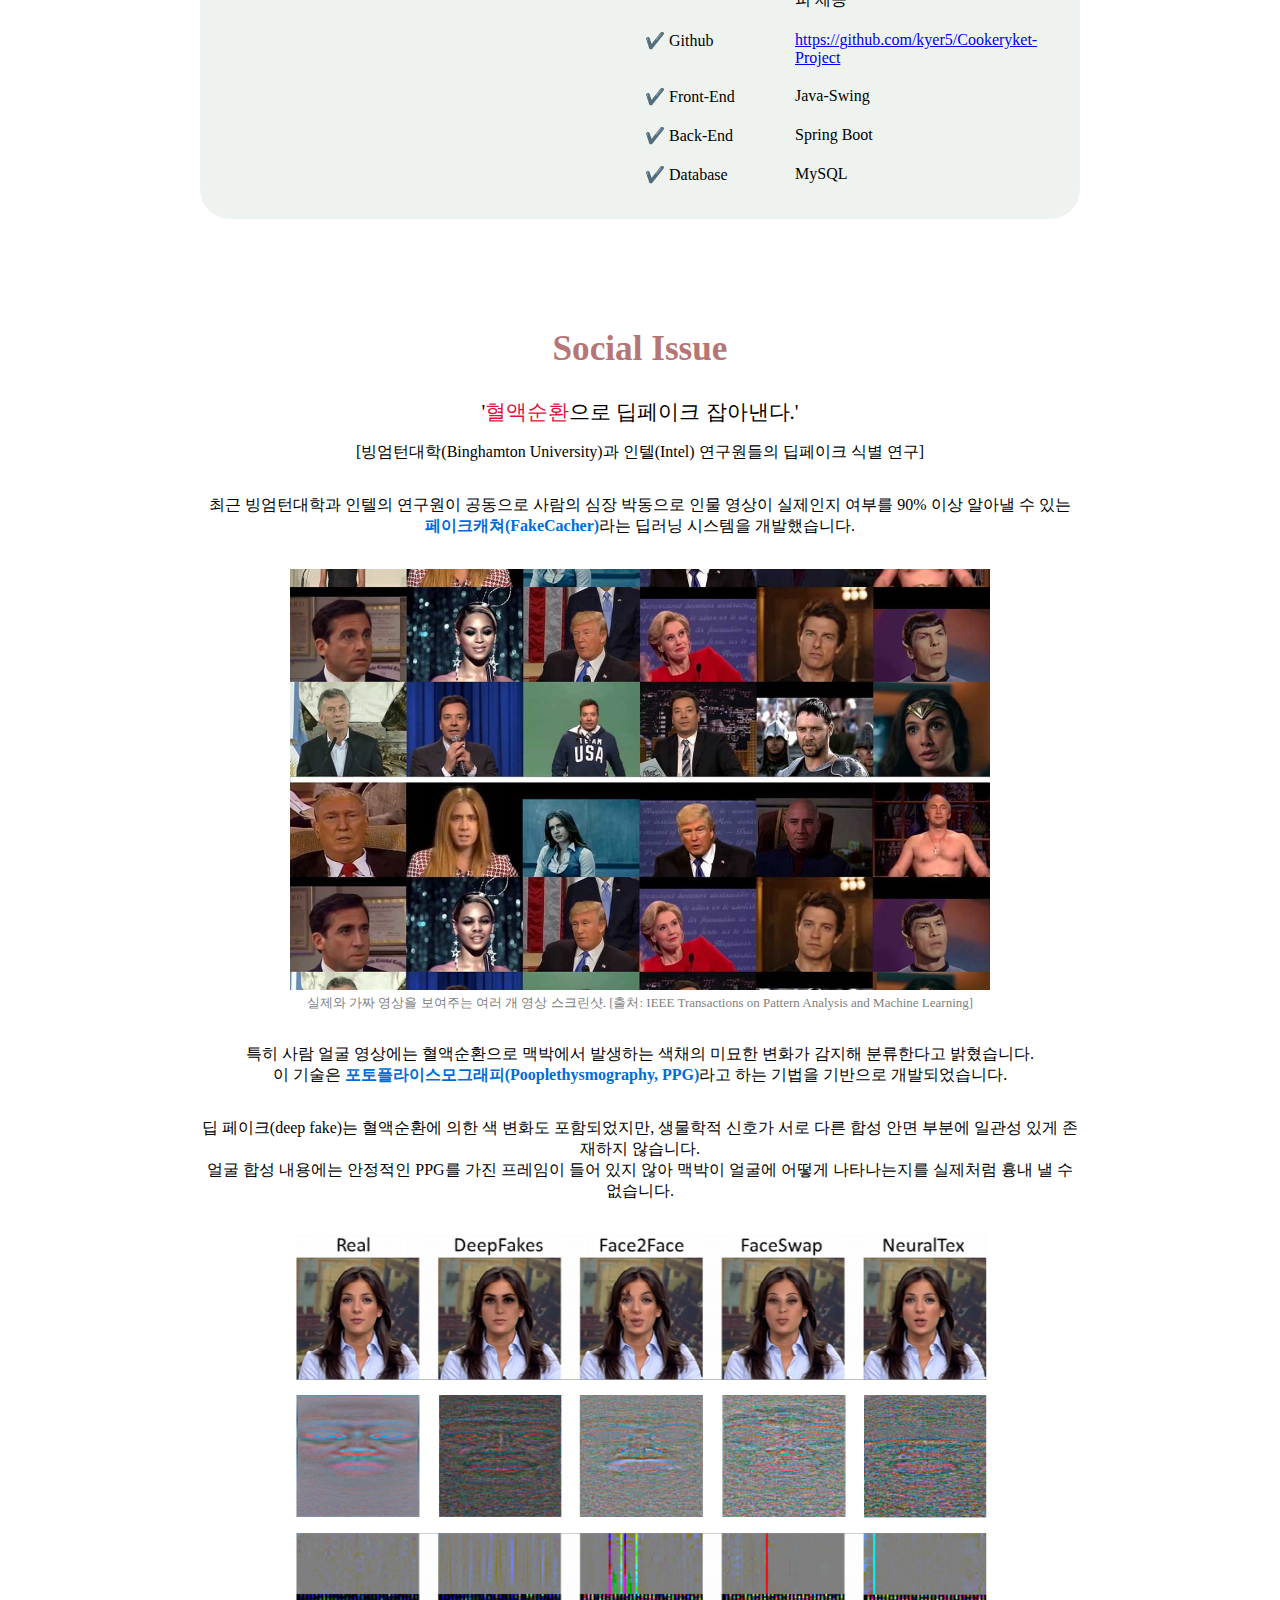
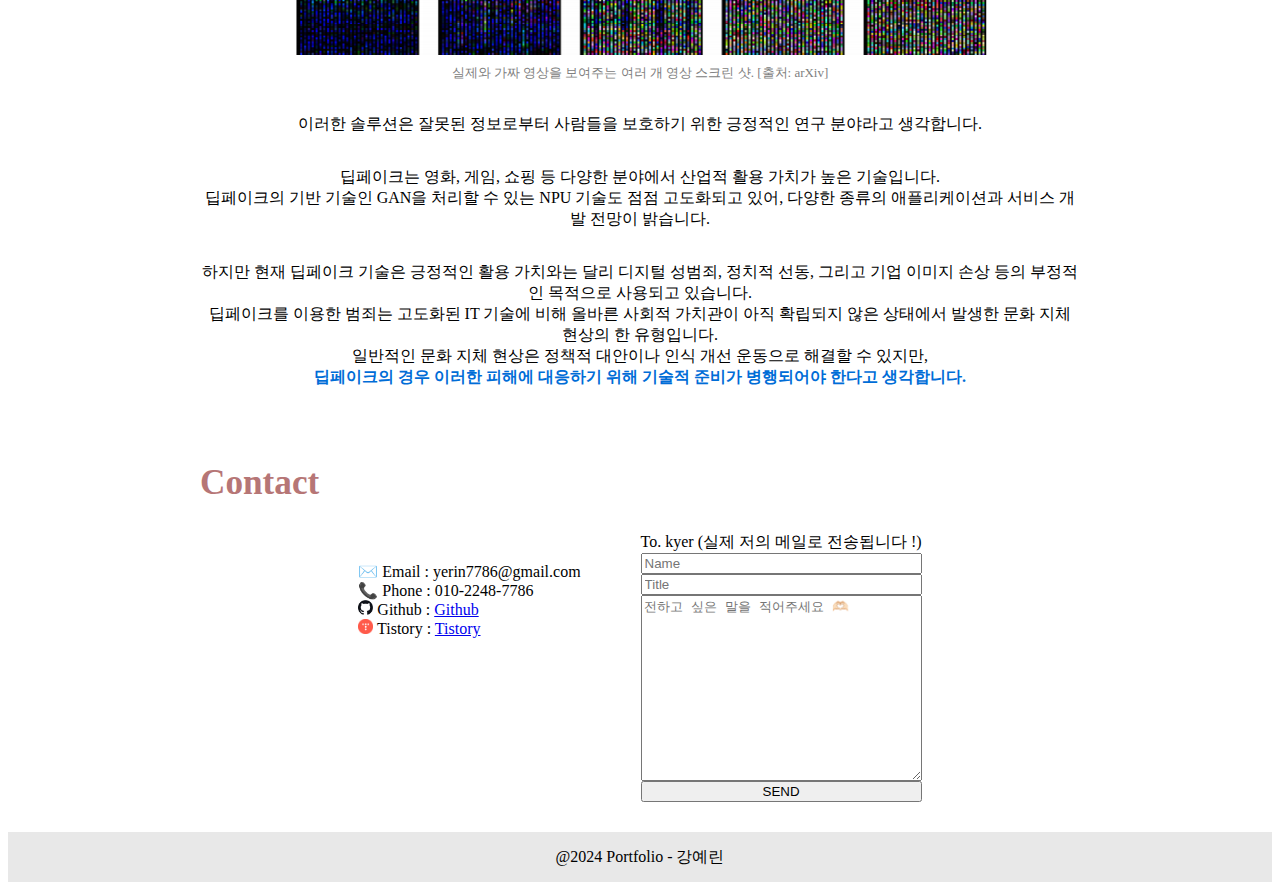
==== commit dc504960: "motivation, personal history 수정" ====
--- a/src/index.html
+++ b/src/index.html
@@ -46,8 +46,7 @@
           <h2 class="sub-theme">Motivation</h2>
           <p>안녕하세요. 백엔드 개발자를 꿈꾸고 있는 강예린입니다.</p>
           <p>대학교 1학년 1학기, 콘솔 창에 “Hello World”를 출력하며 개발자로서의 첫 발걸음을 내딛었습니다.</p>
-          <p>이렇게 개발자의 길을 한 걸음씩 내딛던 중, 교내 자바 팀 프로젝트인 ‘Cookeryket’ 서비스의 서버를 개발하게 되었습니다. 이 작은 경험이 제가 백엔드 개발자의 큰 꿈을 가질 수
-            있도록 해주었습니다.</p>
+          <p>이렇게 개발자의 길에서 한 걸음씩 내딛던 중, 교내 자바 팀 프로젝트인 ‘Cookeryket’ 서비스의 서버를 개발하게 되었습니다. 이 작은 경험이 제가 백엔드 개발자라는 큰 꿈을 가질 수 있도록 해주었습니다.</p>
           <p>개발을 통해 사람들에게 편리하고 이로운 서비스를 제공하여 <strong>사람들이 시간을 좀 더 효율적으로, 가치있게 쓸 수 있도록</strong> 해주는 것이 저의 목표이자 꿈입니다.</p>
           <p>아직 배울 것이 많지만, 그만큼 더 끊임없이 배우고 성장하여 선한 영향력을 행사하는 개발자가 되고 싶습니다.</p>
         </article>
@@ -125,26 +124,21 @@
           </p>
           <p>
             팀 내에서 개발 방향을 기획하던 중, 현업에서 많이 쓰이는 Sprig Boot 프레임워크를 사용하기로 결정하였습니다.
-            서버 개발을 맡은 저와 팀원 한 명 둘 다 Spring Boot를 처음 다루는 것이었기에, 김영한 강사님의 Sping Boot 강의와 유튜브 영상 등을 통해 공부를 병행하며 개발을
-            진행하였습니다.
+            서버 개발을 맡은 저와 팀원 한 명 둘 다 Spring Boot를 처음 다루는 것이었기에, 여러 Sping Boot 강의와 유튜브 영상 등을 통해 공부를 병행하며 개발을 진행하였습니다.
             그러나 이 과정이 저에게 쉽지만은 않았습니다.
-            3개월이라는 짧은 기간 내에 Spring이라는 큰 규모의 프레임워크를 이해함과 동시에 바로 실전에 응용하는 것이 쉽지 않았고, ‘과연 이 프로젝트를 성공적으로 잘 끝낼 수 있을까?’싶은 불안감도
-            커져갔습니다.
+            3개월이라는 짧은 기간 내에 Spring이라는 큰 규모의 프레임워크를 이해함과 동시에 바로 실전에 응용하는 것이 쉽지 않았고, ‘과연 이 프로젝트를 성공적으로 잘 끝낼 수 있을까?’싶은 불안감도 커져갔습니다.
           </p>
           <p>
             하지만 저는 불안감으로 이 프로젝트를 마무리 짓고 싶지 않았습니다.
-            팀 프로젝트인만큼 그 책임을 다하기 위해 Spring Boot에 대해 유능하시다는 선배들을 직접 찾아다니며 발품을 팔았습니다.
-            감사하게도 선배님들께서 정말 열정적으로 가르쳐주셨고, 저 또한 선배님들과의 직접적인 커뮤니케이션으로 빠른 이해와 동시에 선배님들의 도움 아래 프로젝트에 응용까지할 수 있는 수준에 다다르게
-            되었습니다.
-            프로젝트 진행 과정에서 '어떻게 하면 사용자가 보다 더 편리하게 사용할 수 있을까?'에 대해 끊임없이 고민하고, 기획한 내용을 바탕으로 직접 알고리즘을 짜고 개발하는 과정에서 흥미를 느끼며
-            적성에 맞는 것 같다는 생각이 들었습니다.
+            팀 프로젝트인만큼 그 책임을 다하기 위해 서버 개발에 경험이 많으신 선배들을 직접 찾아다니며 발품을 팔았습니다.
+            감사하게도 선배님들께서 정말 열정적으로 가르쳐주셨고, 저 또한 선배님들과의 직접적인 커뮤니케이션으로 빠른 이해와 동시에 선배님들의 도움 아래 프로젝트에 응용까지할 수 있는 수준에 다다르게 되었습니다.
+            프로젝트 진행 과정에서 '어떻게 하면 사용자가 보다 더 편리하게 사용할 수 있을까?'에 대해 끊임없이 고민하고, 기획한 내용을 바탕으로 직접 알고리즘을 짜고 개발하는 과정에서 흥미를 느끼며 저의 적성을 찾게 되었습니다.
             <em>저는 이때부터 백엔드 개발자의 꿈을 가지게 되었습니다.</em>
           </p>
           <p>
             김영한 강사님의 Spring Boot 강의를 듣던 중 강사님의 개발자로서의 초창기 시절부터 걸으셨던 길에 관한 영상을 우연히 보게 되었습니다.
             강사님께서 ‘성장하는 사람들의 특징’에 대해 말씀하셨는데, 그 특징은 바로 ‘<em>기술적 겸손함</em>’이었습니다.
-            보통의 실력을 가진 사람은 자기 자신이 굉장히 뛰어나다고 생각하며 자기 개발을 하지 않는 반면, 정말 뛰어난 실력을 가진 사람은 항상 ‘기술적 겸손함’을 가지고 끊임없이 자기 개발을 한다는
-            것이었습니다.
+            보통의 실력을 가진 사람은 자기 자신이 굉장히 뛰어나다고 생각하며 자기 개발을 하지 않는 반면, 정말 뛰어난 실력을 가진 사람은 항상 ‘기술적 겸손함’을 가지고 끊임없이 자기 개발을 한다는 것이었습니다.
             저는 그 영상을 보기 전까지만 해도 학교 수업만 적당히 듣는, 그 이상 그 이하도 아닌 보통의 학생일 뿐이었습니다.
             그래서 저는 <strong>저 자신을 되돌아보고 강사님께서 말씀하셨던 ‘성장하는 사람’이 될 것을 다짐하였습니다.</strong>
             겨울방학 기간 동안 자바 스터디에 참여하여 부족했던 저의 실력을 다시 다지는 시간을 가졌고, 자극이 무뎌지지 않도록 노력했습니다.
@@ -152,7 +146,7 @@
           <p>
             강사님께서는 어려운 환경 속에서도 포기하지 않으시고 꿈을 위해 끊임없이 노력하신 결과, 좋은 회사에 입사하셨습니다.
             그러나 거기서 멈추지 않으시고, 나아가 더 좋은 개발자가 되기 위해 더 험난한 길을 스스로 선택하셨던 것이 저에게 큰 자극으로 와닿았습니다.
-            저도 앞으로 좋은 개발자가 되기 위해 끊임없이 노력하고, 도전하고, 성장하는 제가 될 것입니다.
+            저도 앞으로 좋은 개발자가 되기 위해 끊임없이 노력하고 도전하며, 성장하는 제가 될 것입니다.
             그리고 마침내 <strong>저는 좋은 개발자로서 사람들의 삶을 더 가치있게 해주는 개발자가 되어, 세상에 선한 영향력을 행사할 것입니다.</strong>
           </p>
           <div class="middle-size">↓ 감명받은 김영한 강사님의 인터뷰 영상 ↓</div>
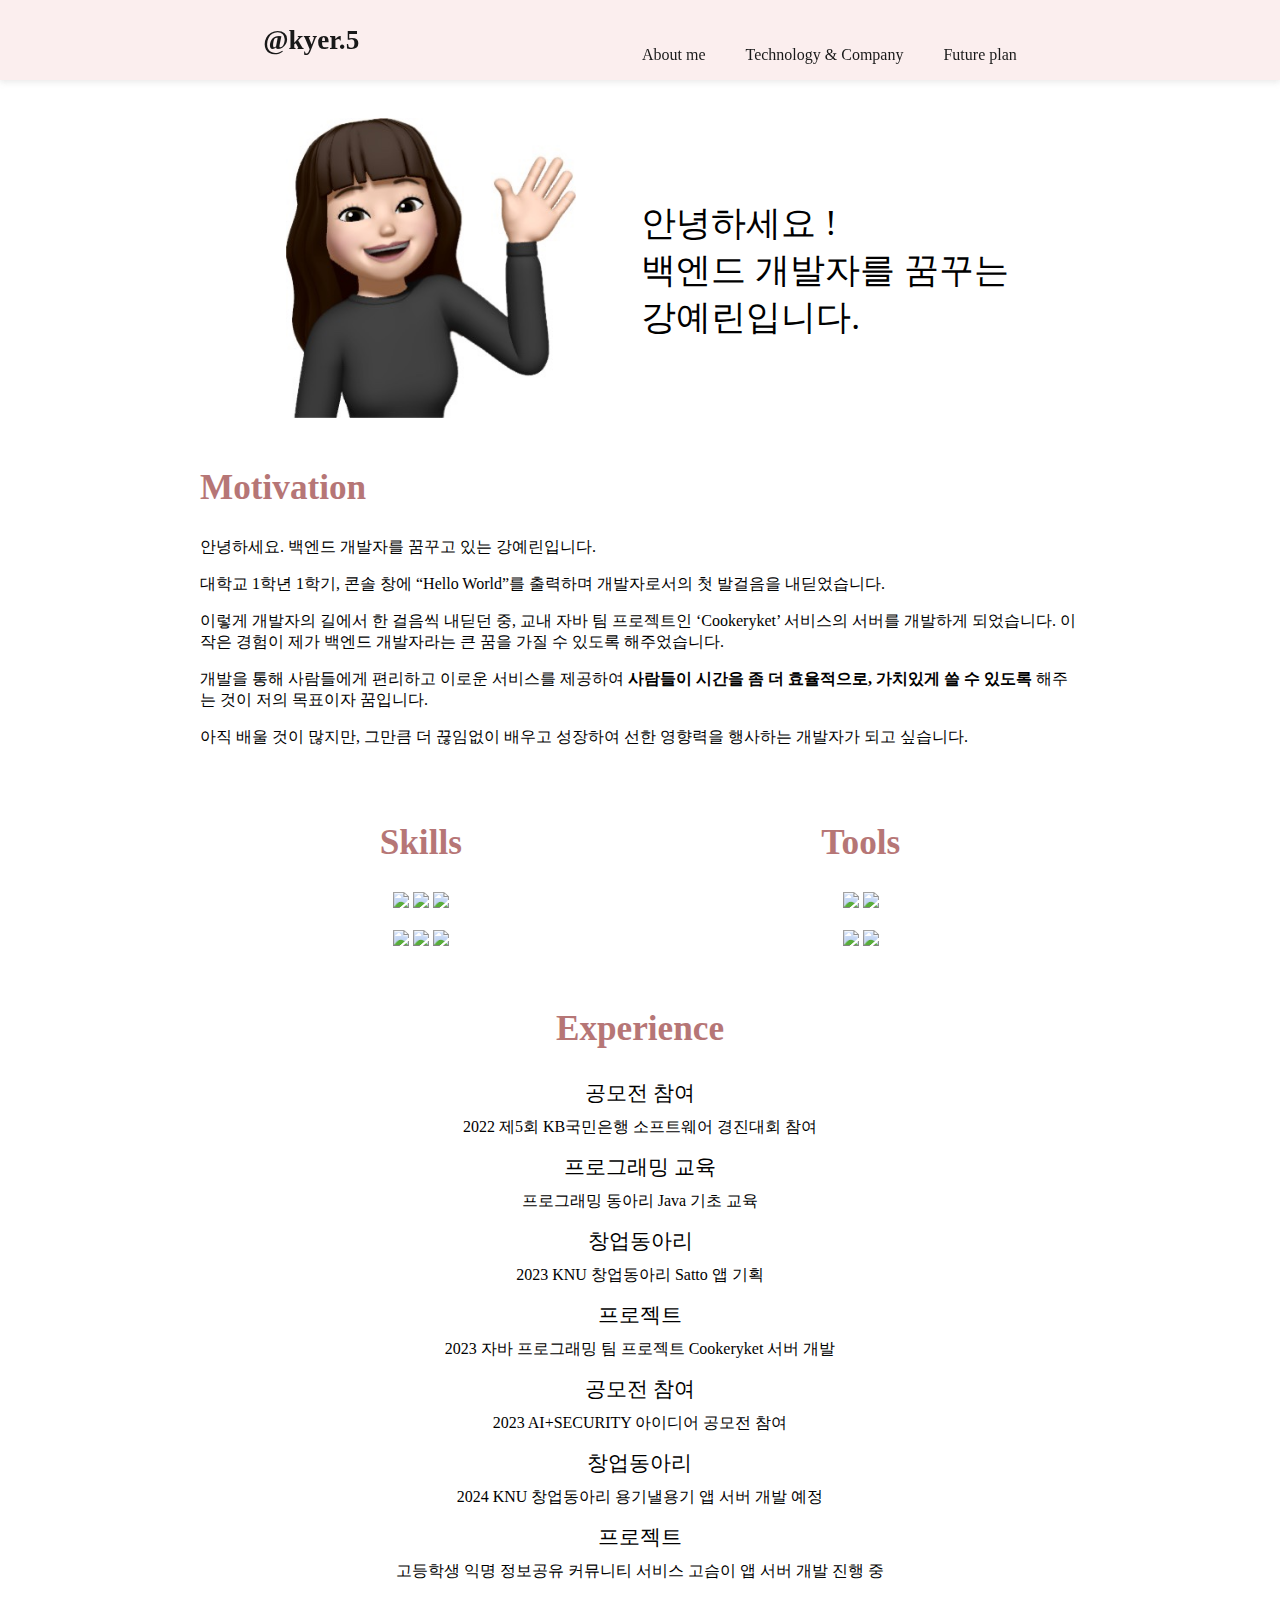
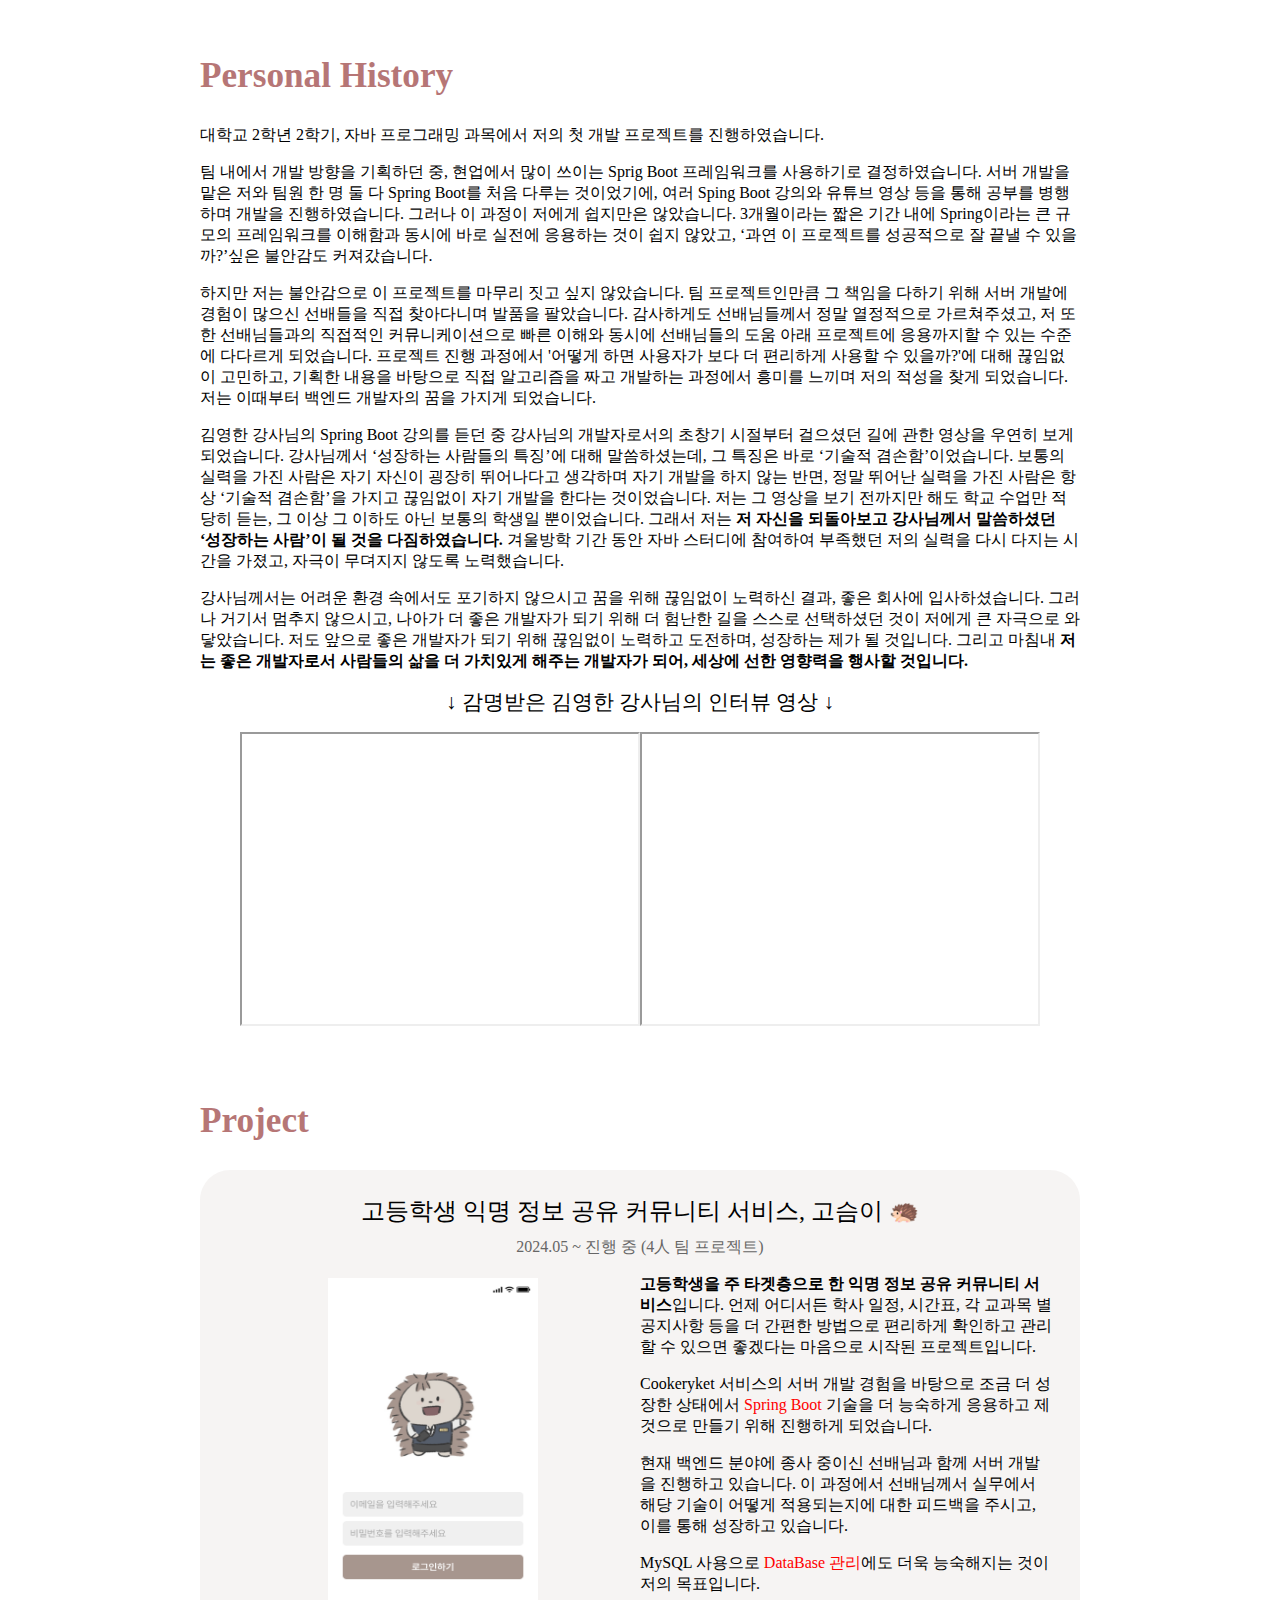
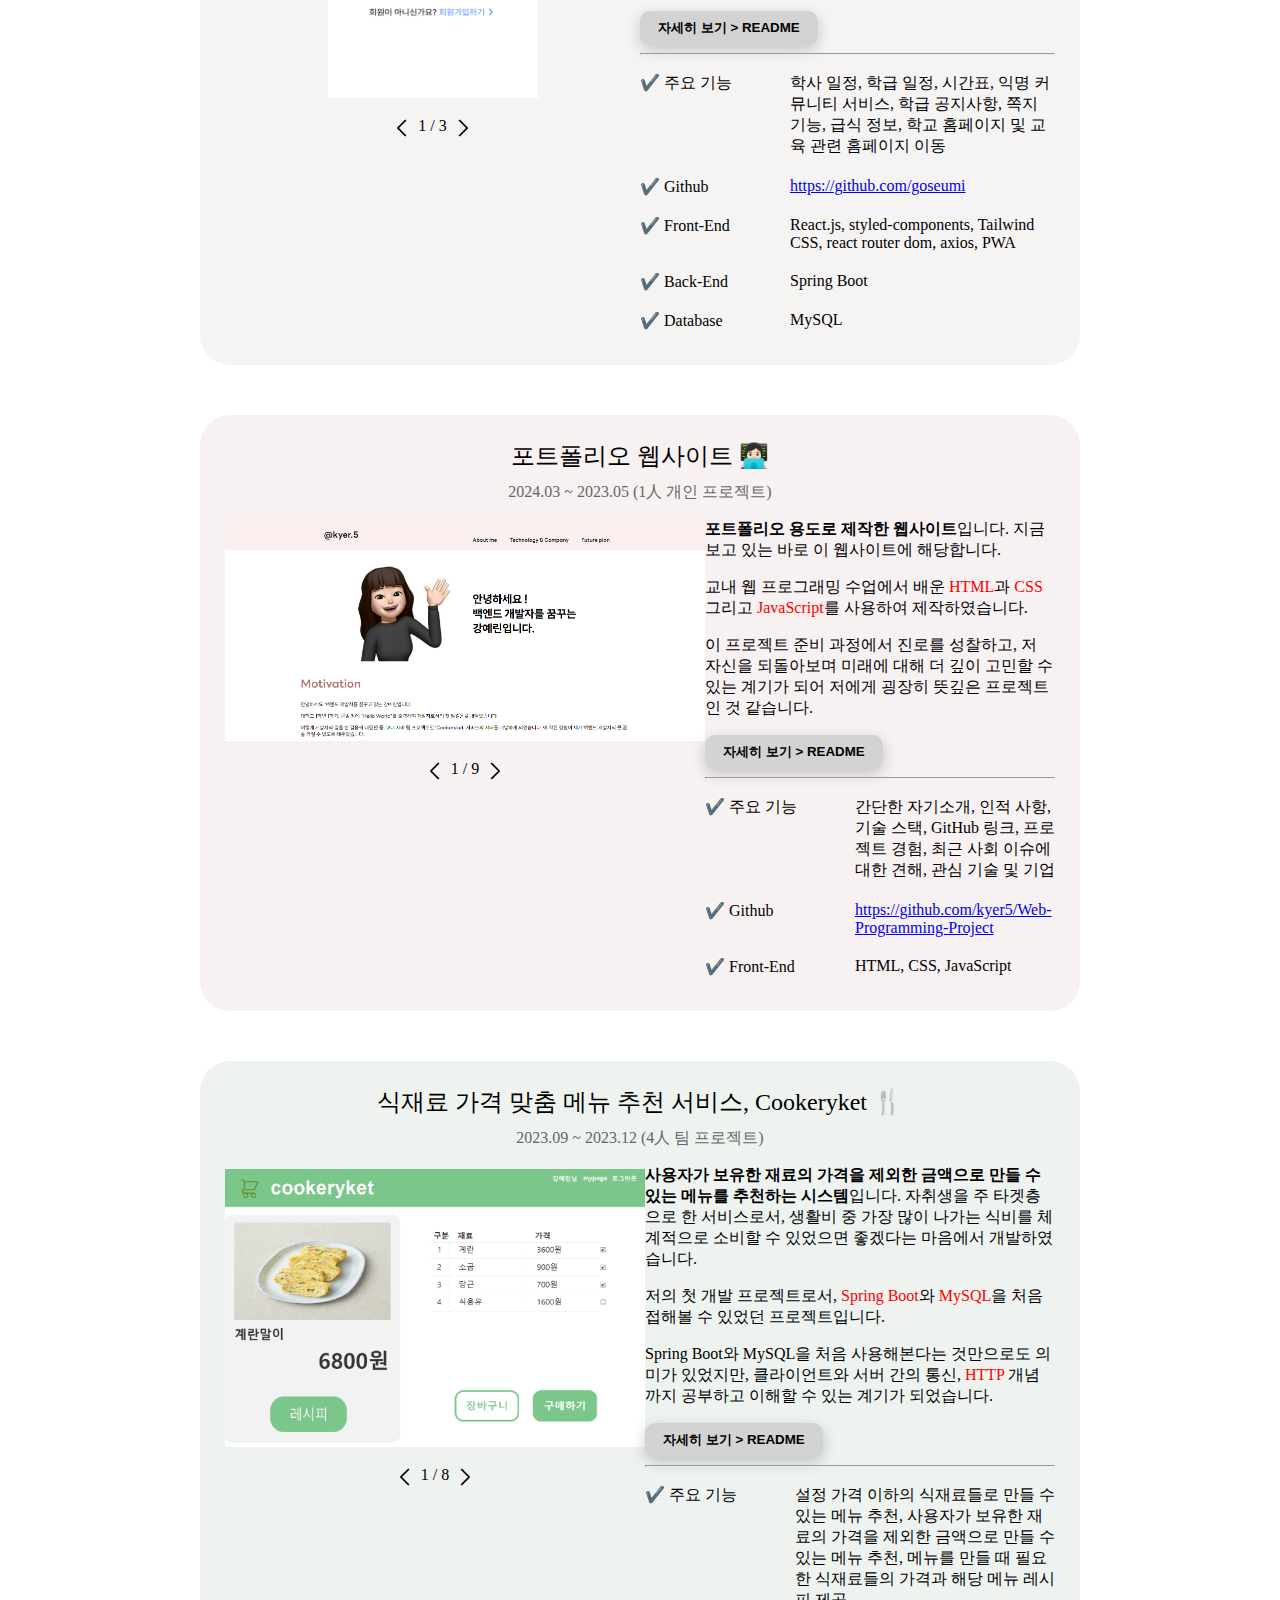
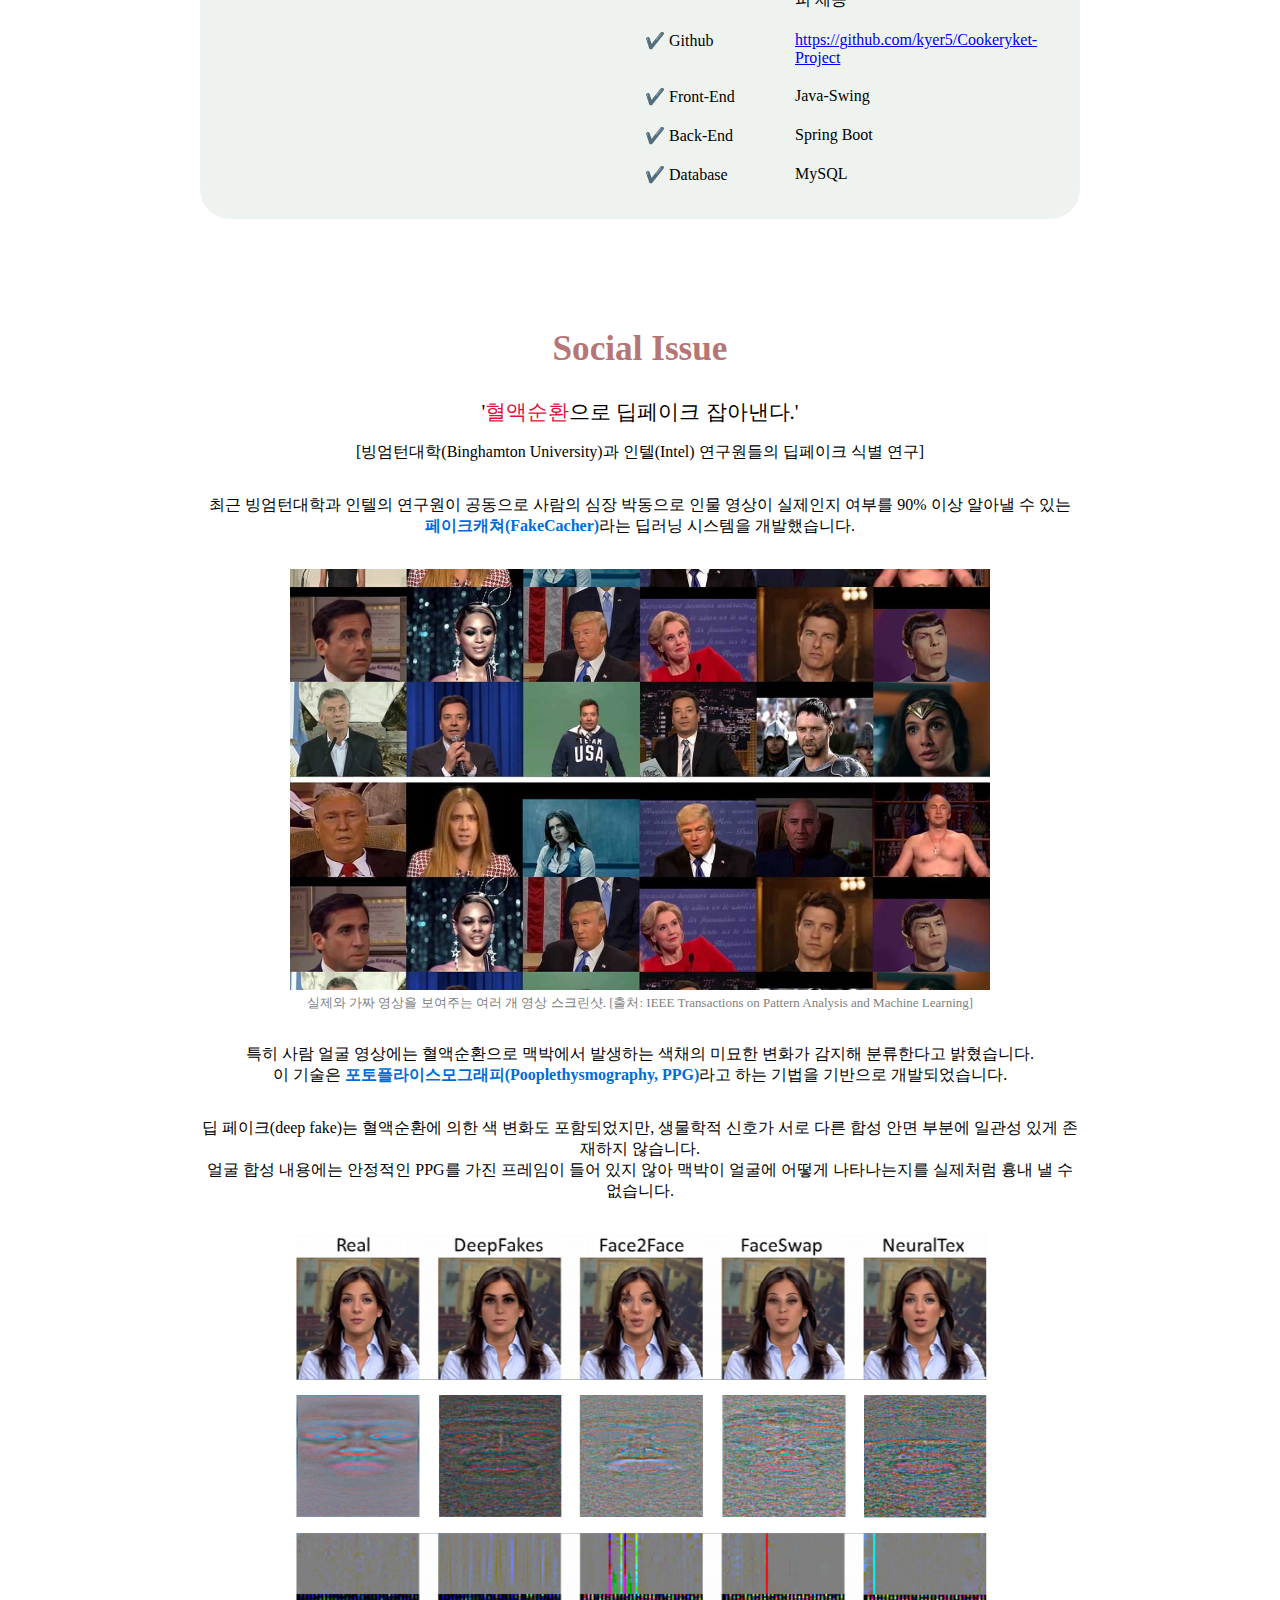
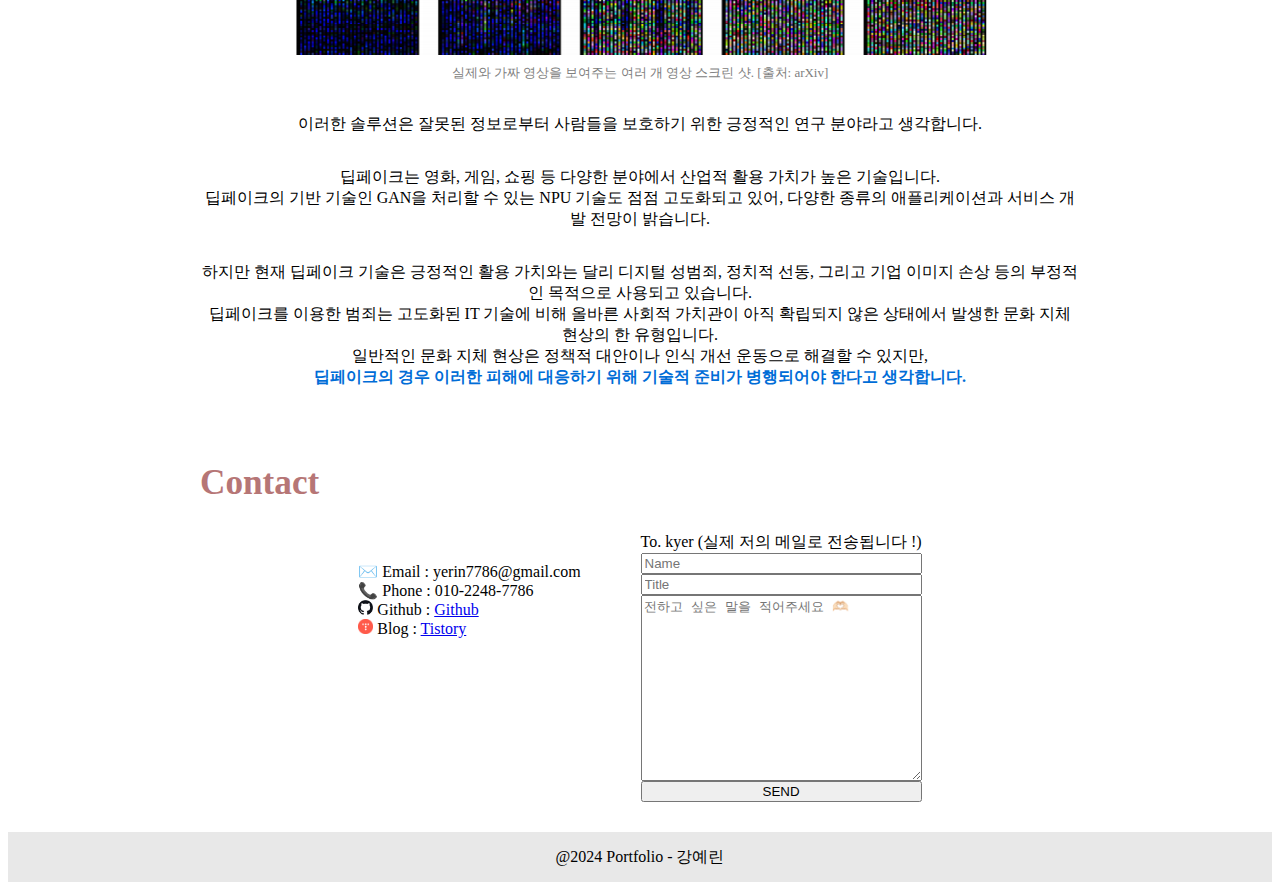
==== commit 22a968ea: "chore: Contact 내 Tistory -> Blog로 문구 변경" ====
--- a/src/index.html
+++ b/src/index.html
@@ -723,7 +723,7 @@
                 </li>
                 <li>
                   <img src="image/index/contact/tistory.png" id="tistory-logo-img"/>
-                  Tistory : <a href="https://kyer5.tistory.com/">Tistory</a>
+                  Blog : <a href="https://kyer5.tistory.com/">Tistory</a>
                 </li>
               </div>
             </div>
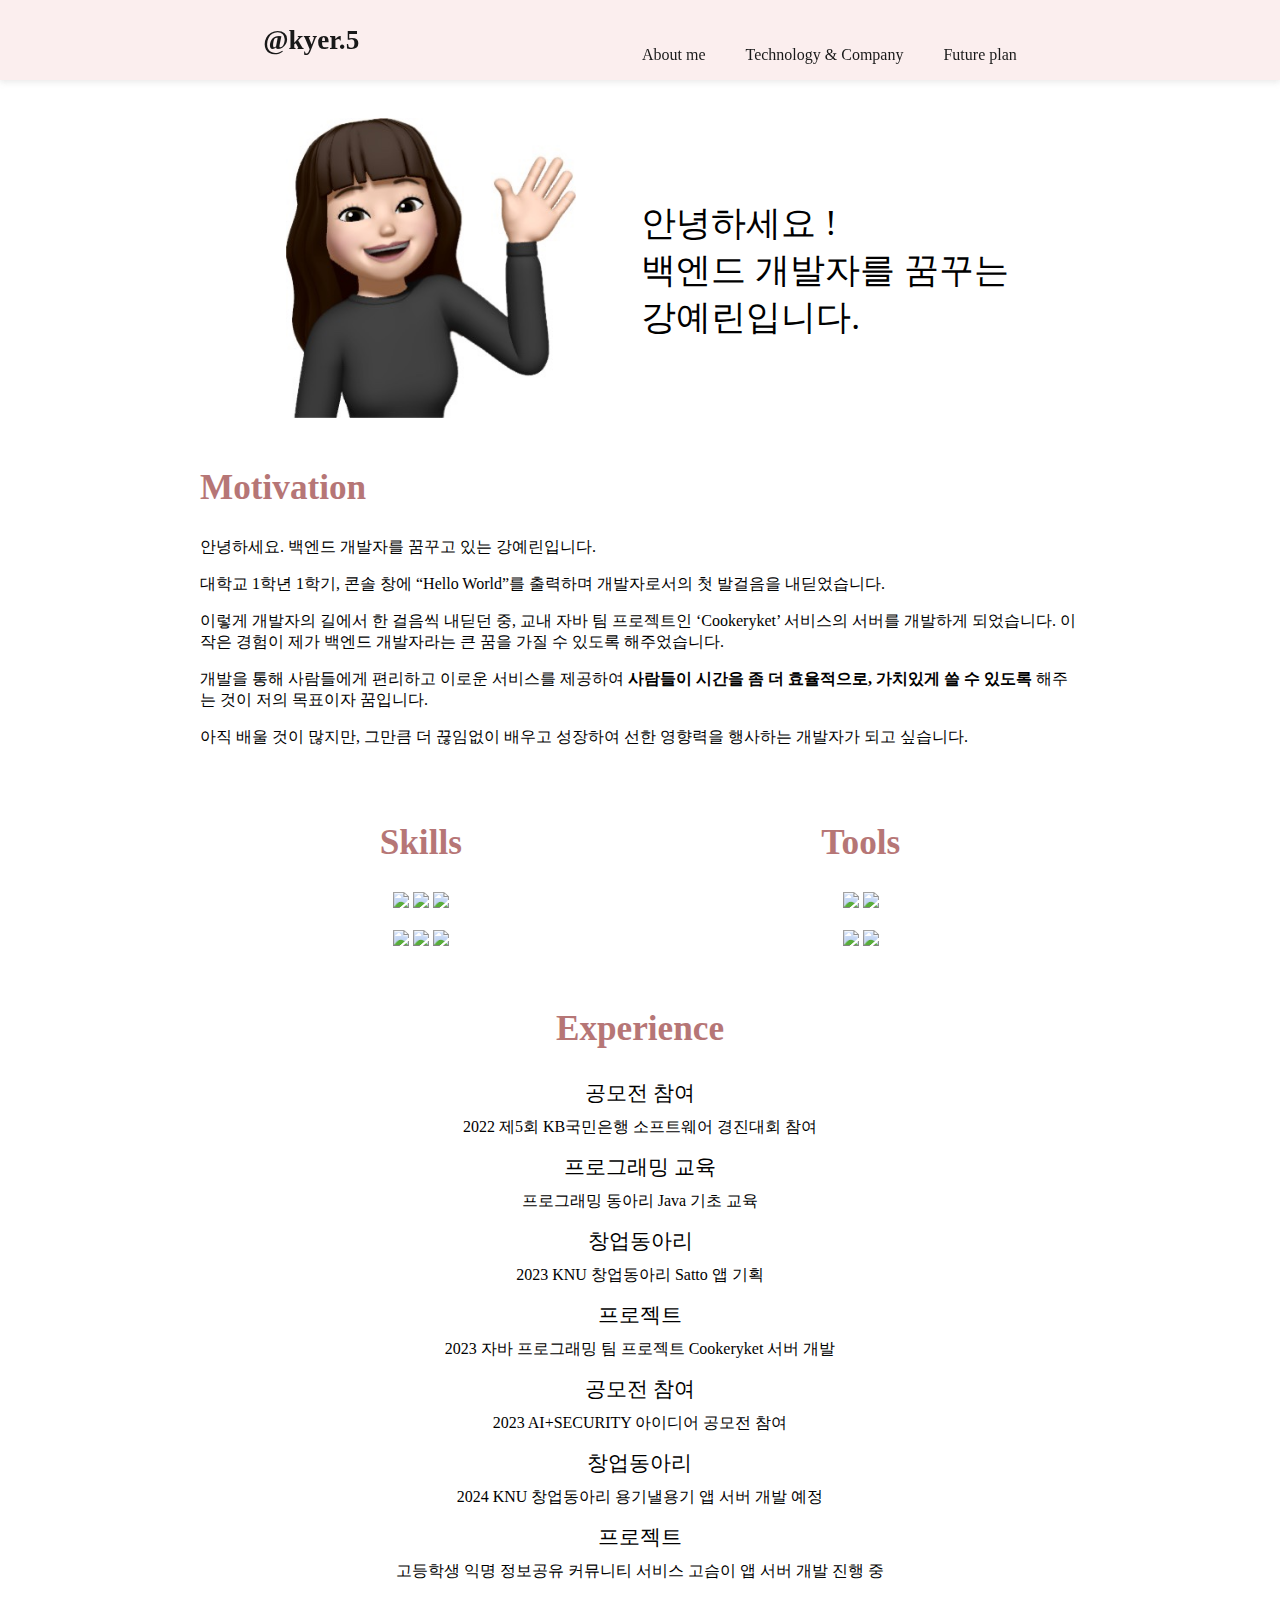
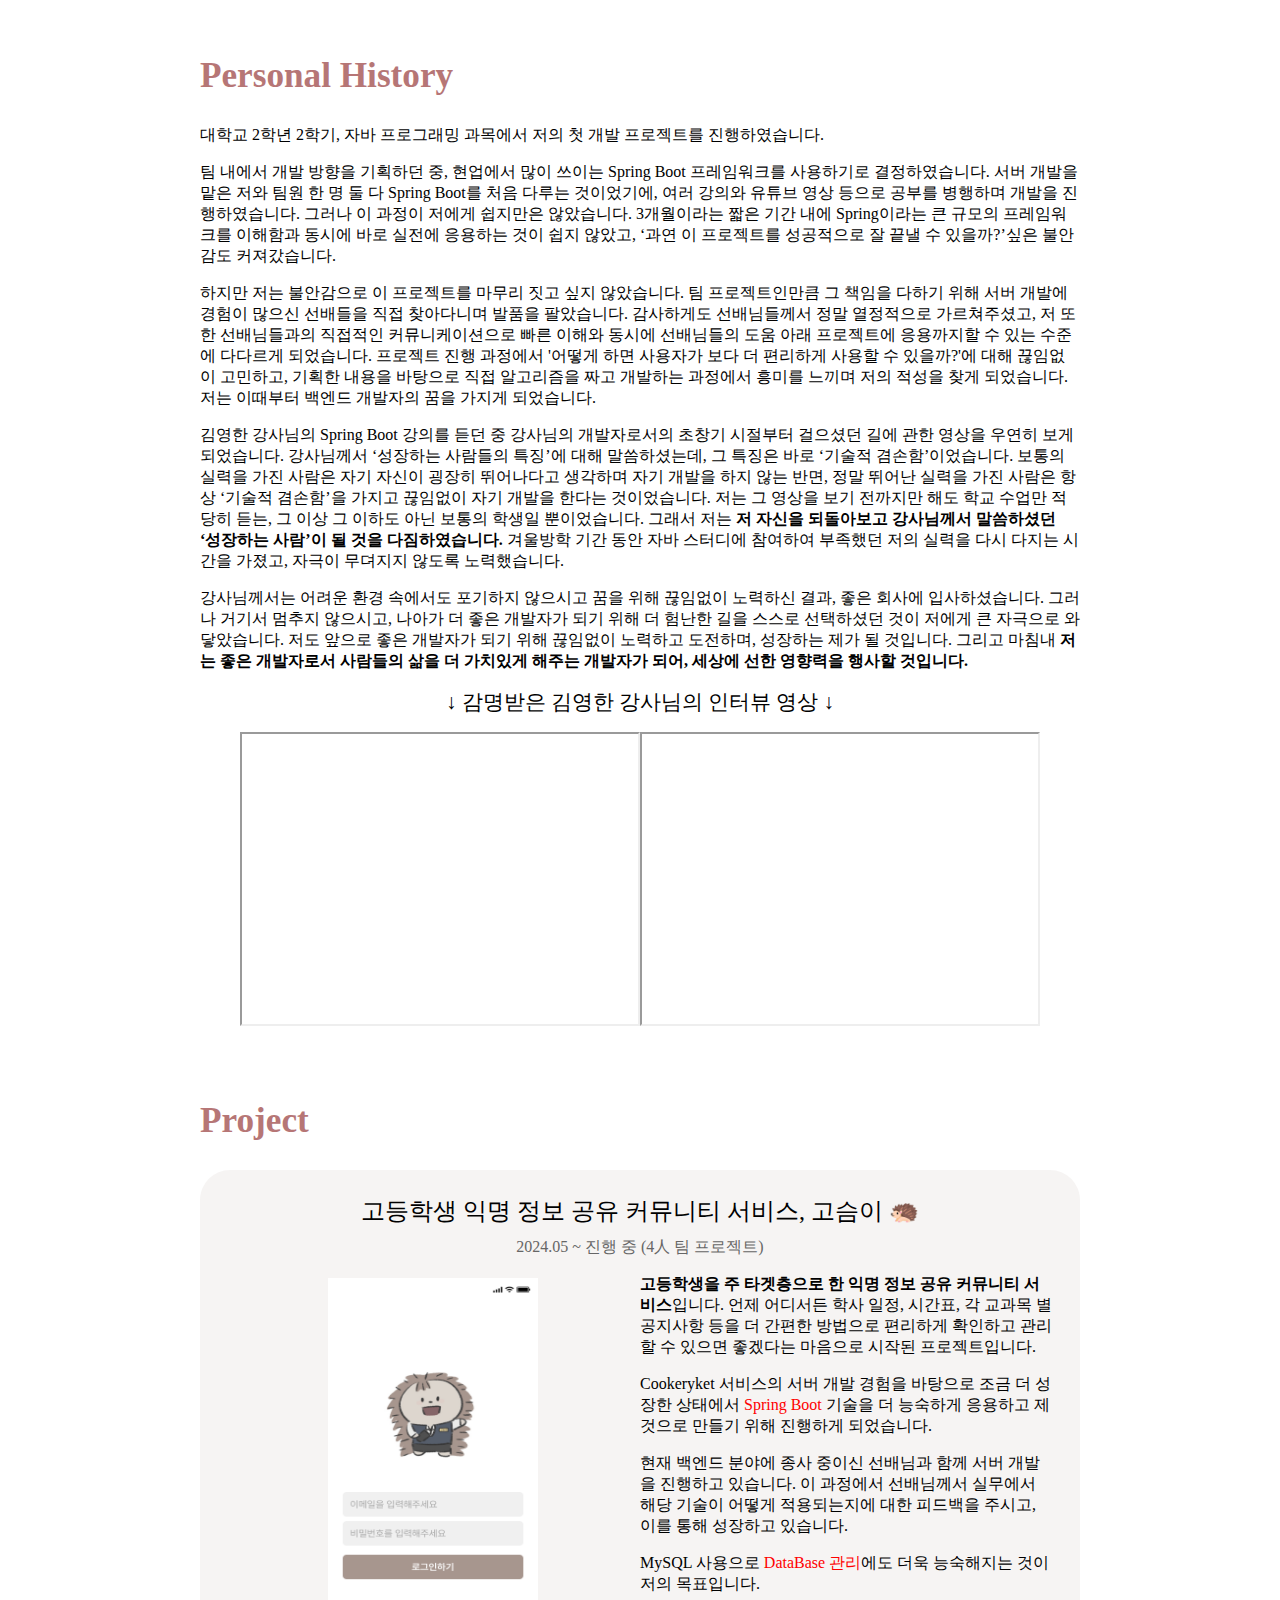
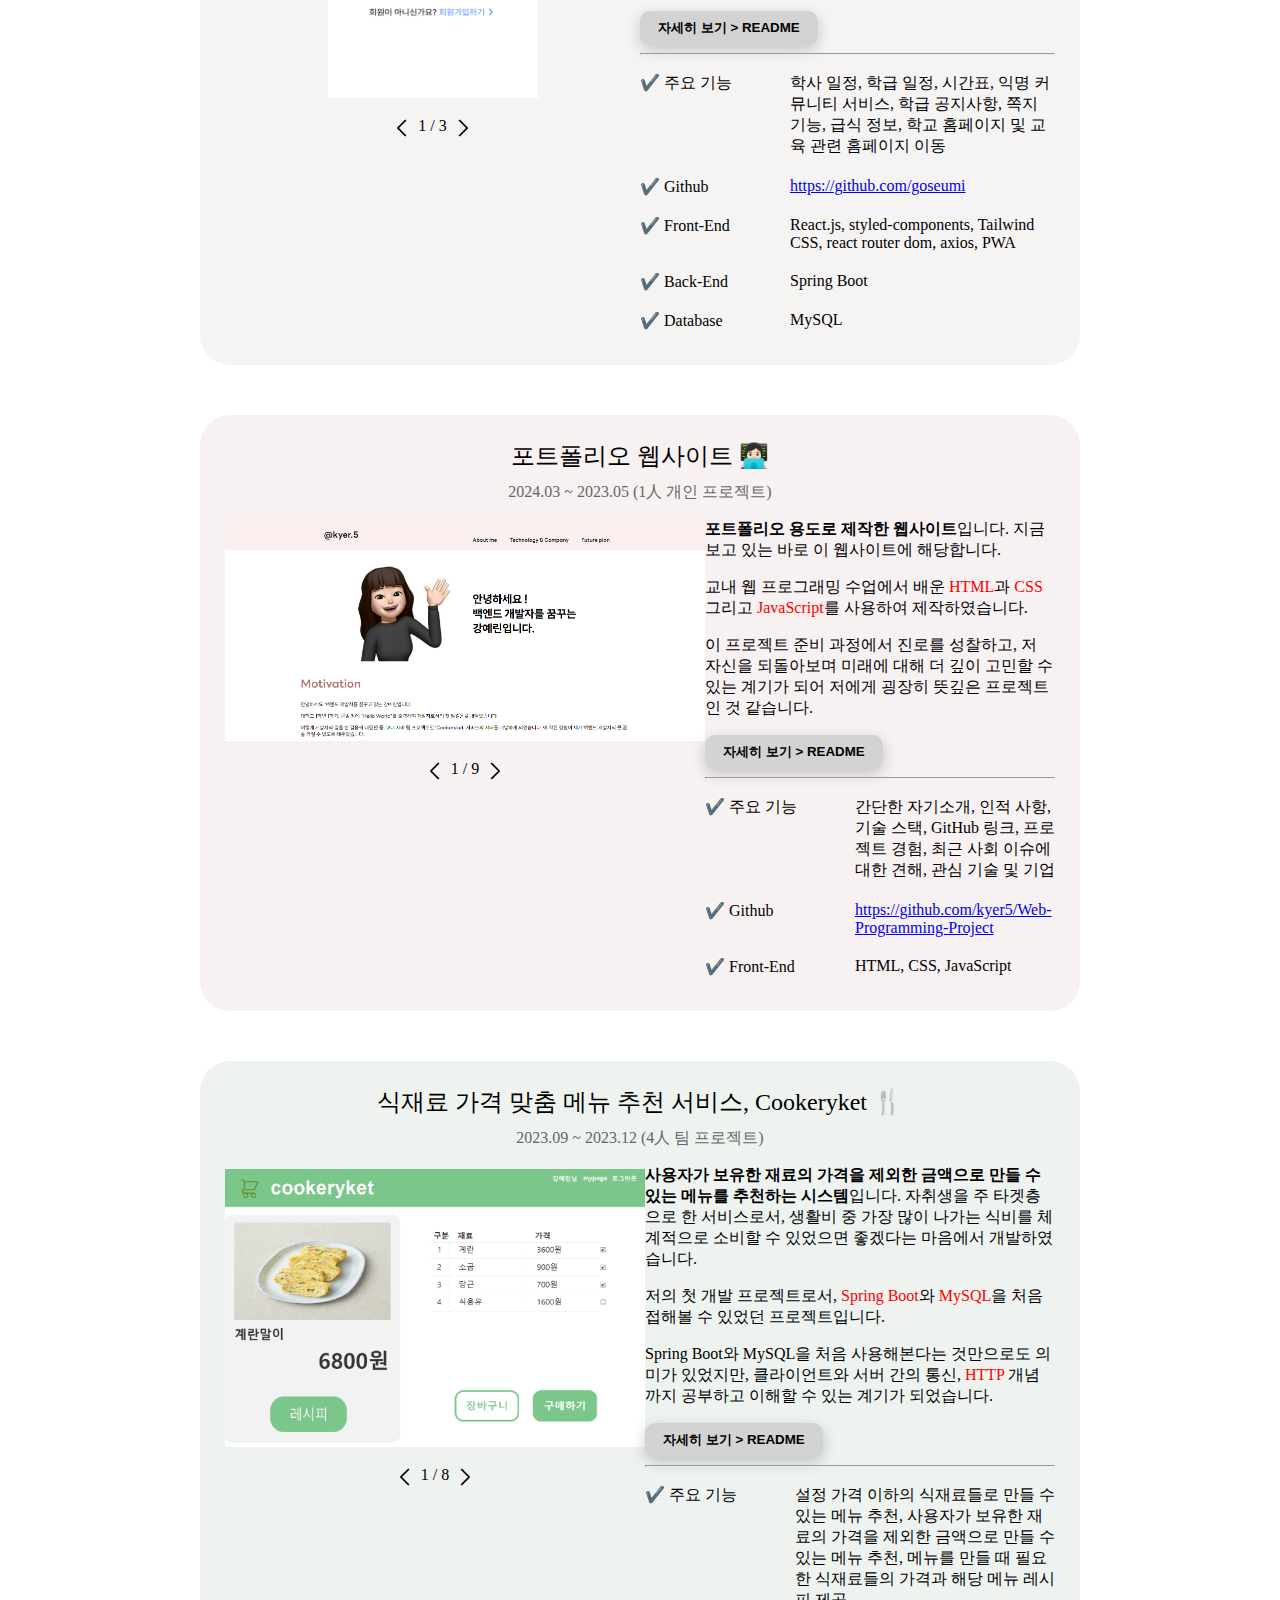
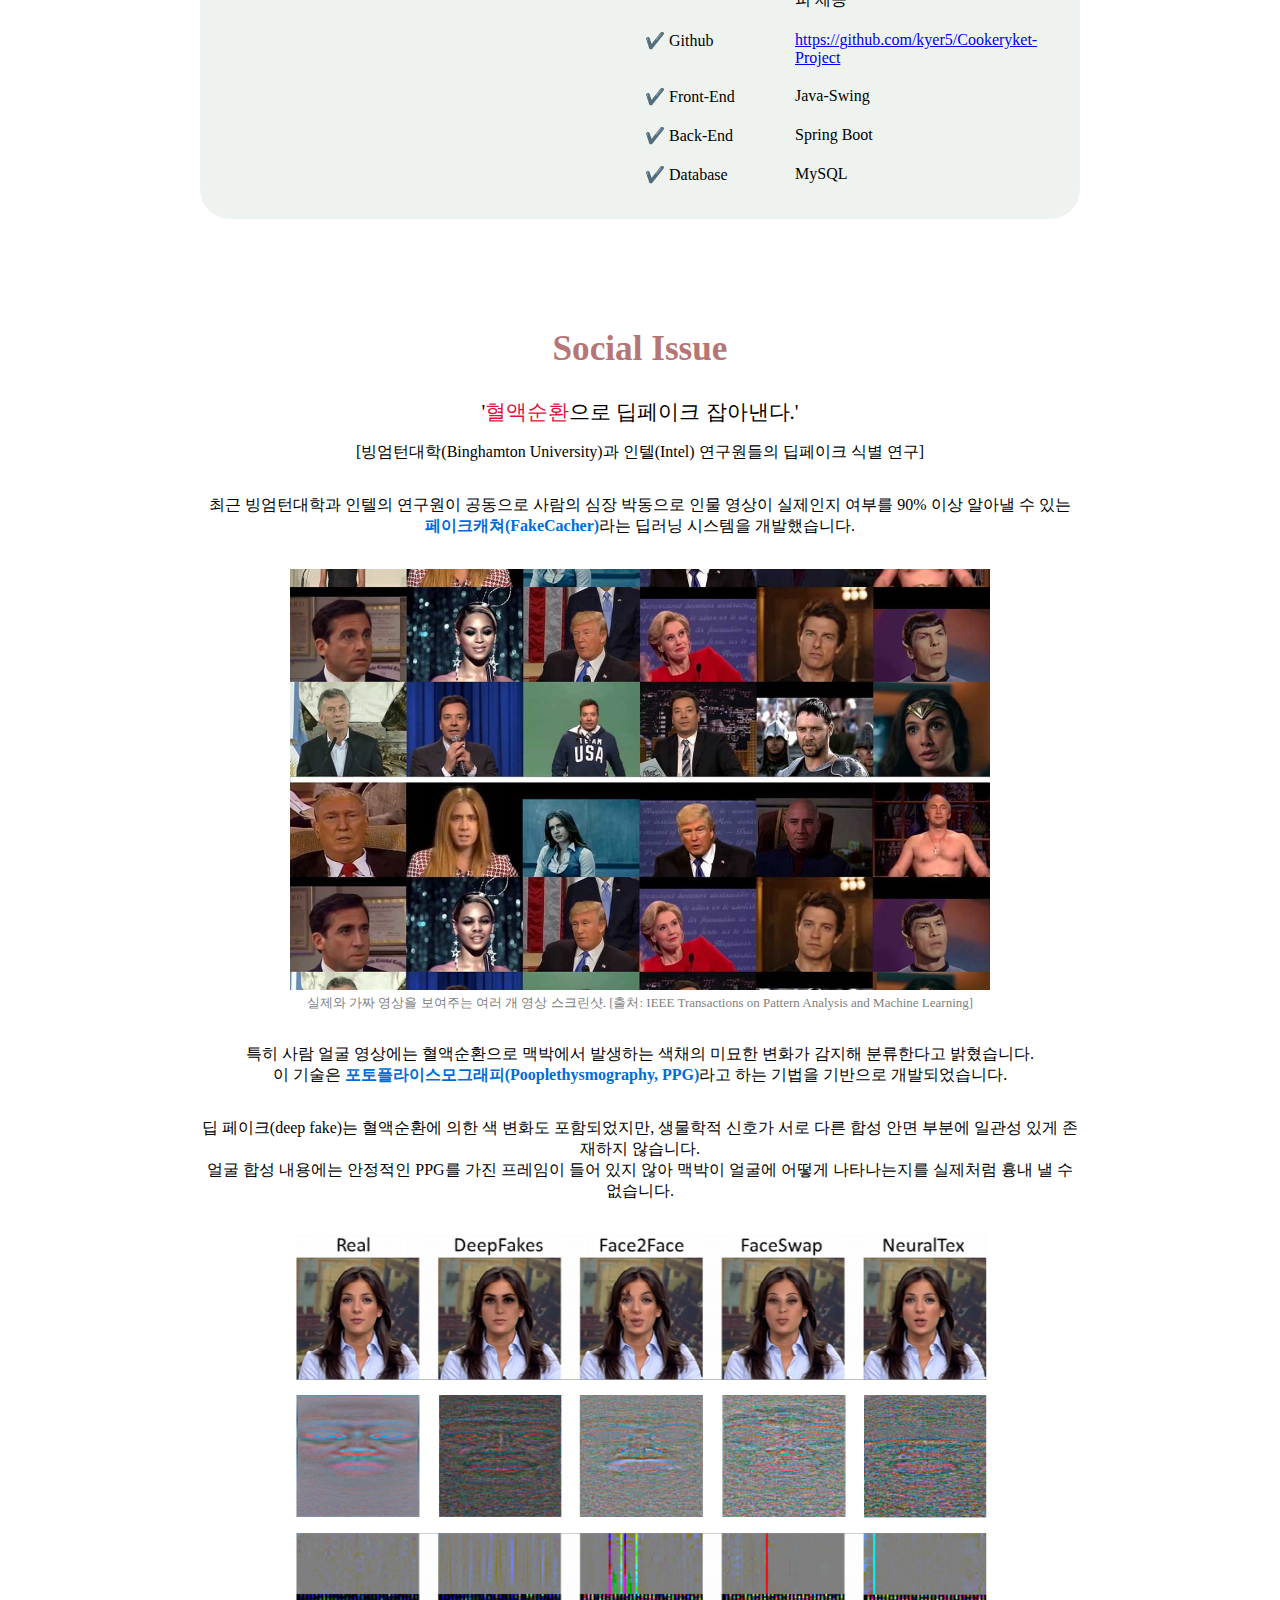
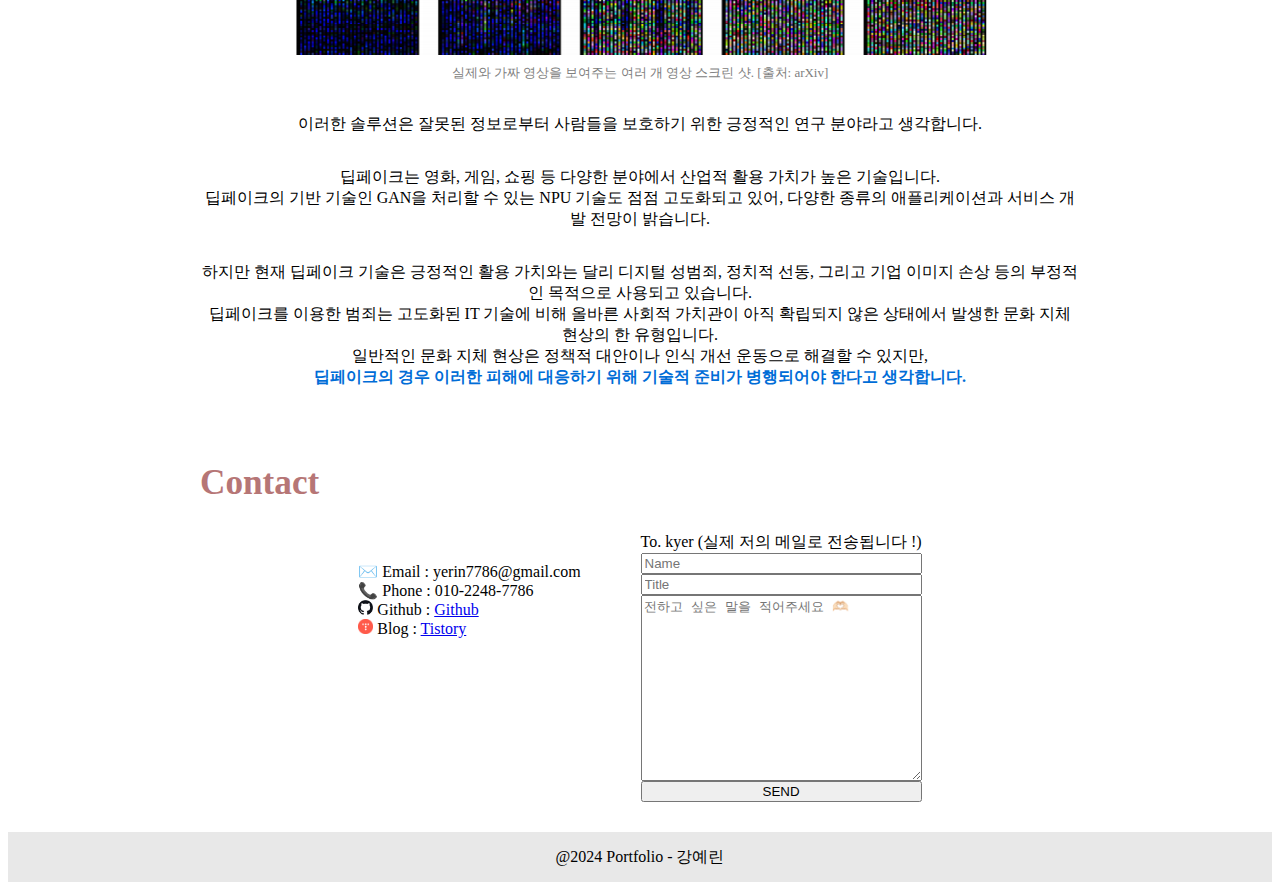
==== commit c979f65a: "chore: personal history 내용 수정" ====
--- a/src/index.html
+++ b/src/index.html
@@ -123,8 +123,8 @@
             대학교 2학년 2학기, 자바 프로그래밍 과목에서 저의 첫 개발 프로젝트를 진행하였습니다.
           </p>
           <p>
-            팀 내에서 개발 방향을 기획하던 중, 현업에서 많이 쓰이는 Sprig Boot 프레임워크를 사용하기로 결정하였습니다.
-            서버 개발을 맡은 저와 팀원 한 명 둘 다 Spring Boot를 처음 다루는 것이었기에, 여러 Sping Boot 강의와 유튜브 영상 등을 통해 공부를 병행하며 개발을 진행하였습니다.
+            팀 내에서 개발 방향을 기획하던 중, 현업에서 많이 쓰이는 Spring Boot 프레임워크를 사용하기로 결정하였습니다.
+            서버 개발을 맡은 저와 팀원 한 명 둘 다 Spring Boot를 처음 다루는 것이었기에, 여러 강의와 유튜브 영상 등으로 공부를 병행하며 개발을 진행하였습니다.
             그러나 이 과정이 저에게 쉽지만은 않았습니다.
             3개월이라는 짧은 기간 내에 Spring이라는 큰 규모의 프레임워크를 이해함과 동시에 바로 실전에 응용하는 것이 쉽지 않았고, ‘과연 이 프로젝트를 성공적으로 잘 끝낼 수 있을까?’싶은 불안감도 커져갔습니다.
           </p>
@@ -560,7 +560,7 @@
                     <h3>📌 Summary</h3>
                     <p><b>사용자가 보유한 재료의 가격을 제외한 금액으로 만들 수 있는 메뉴를 추천하는 시스템</b>입니다. 자취생을 주 타겟층으로 한 서비스로서, 생활비 중 가장 많이 나가는
                       식비를 체계적으로 소비할 수 있었으면 좋겠다는 마음에서 개발하였습니다.
-                    <p>저의 첫 개발 프로젝트로서,Spring Boot와 MySQL을 처음 접해볼 수 있었던 프로젝트입니다.</p>
+                    <p>저의 첫 개발 프로젝트로서, Spring Boot와 MySQL을 처음 접해볼 수 있었던 프로젝트입니다.</p>
                     <p>Spring Boot와 MySQL을 처음 사용해본다는 것만으로도 의미가 있었지만, 클라이언트와 서버 간의 통신, HTTP 개념까지 공부하고 이해할 수 있는 계기가
                       되었습니다.</p>
                     <h3>* 주요 기능</h3>
